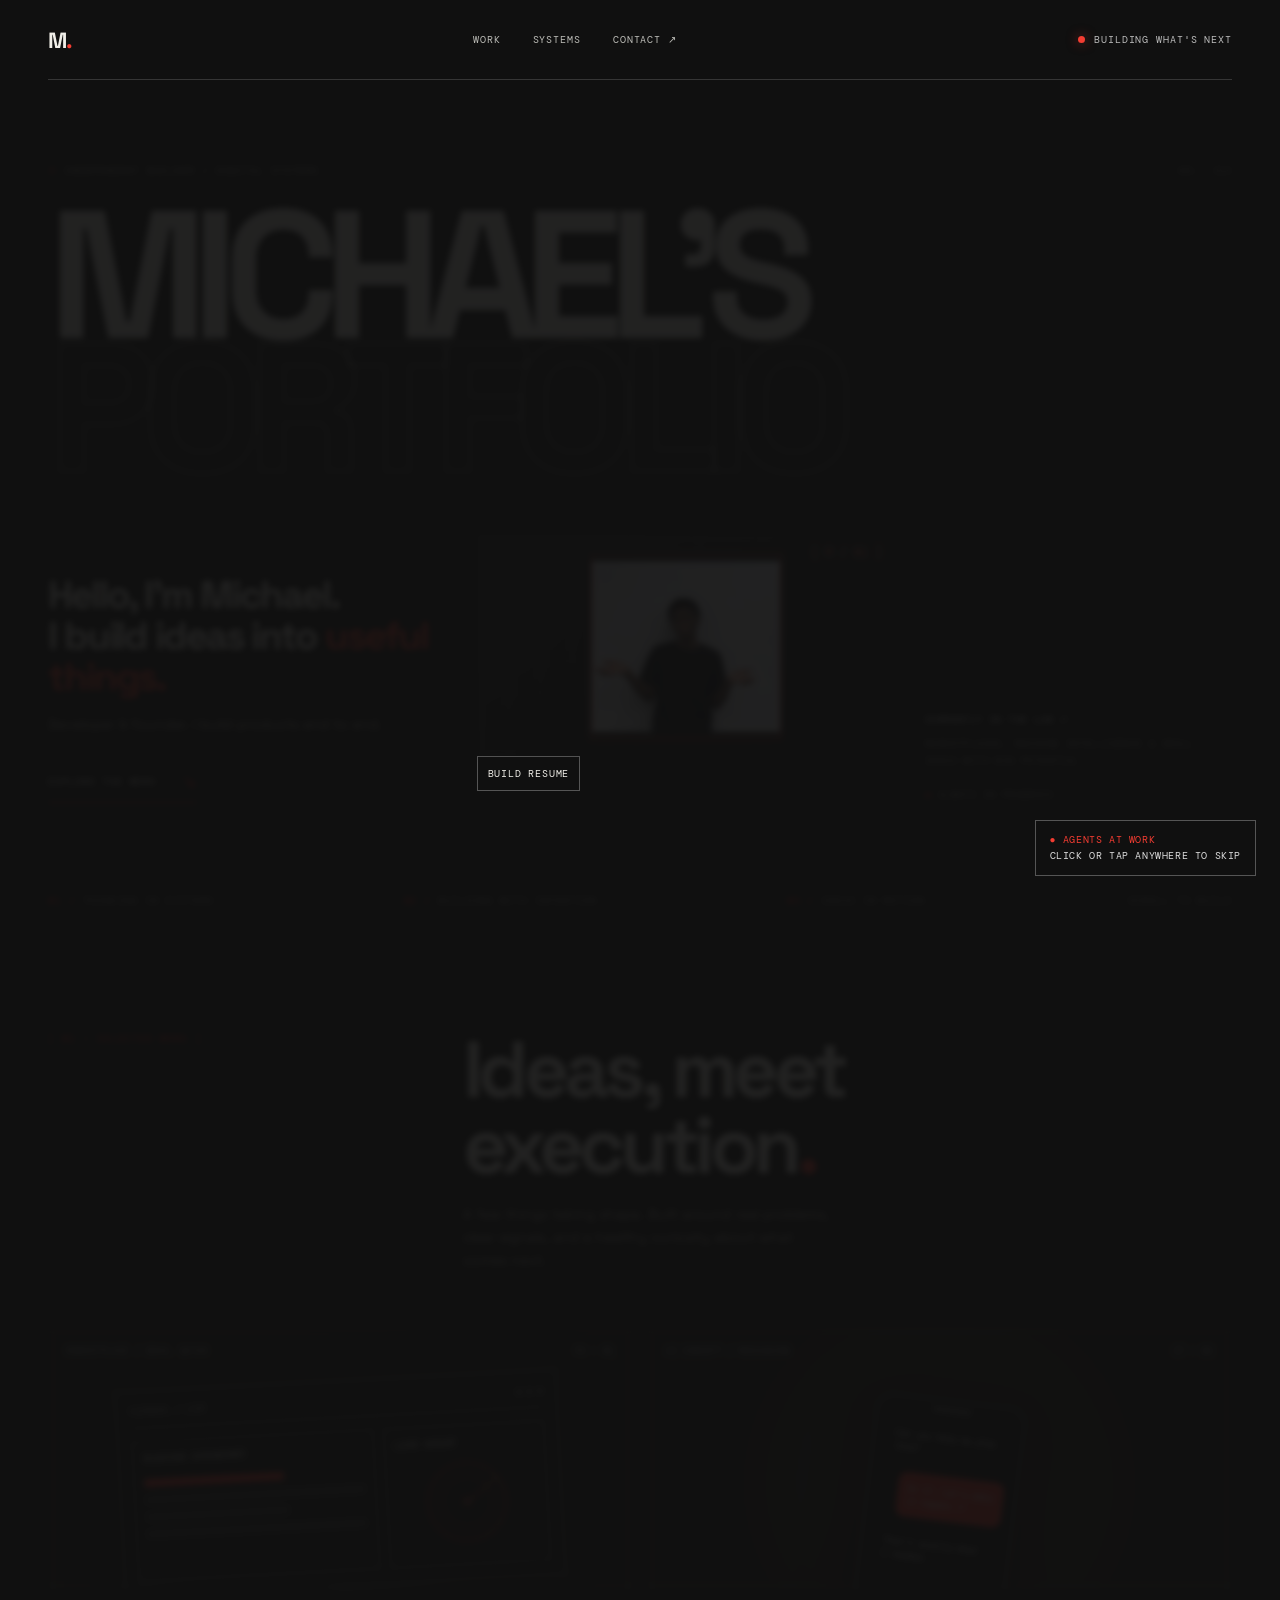
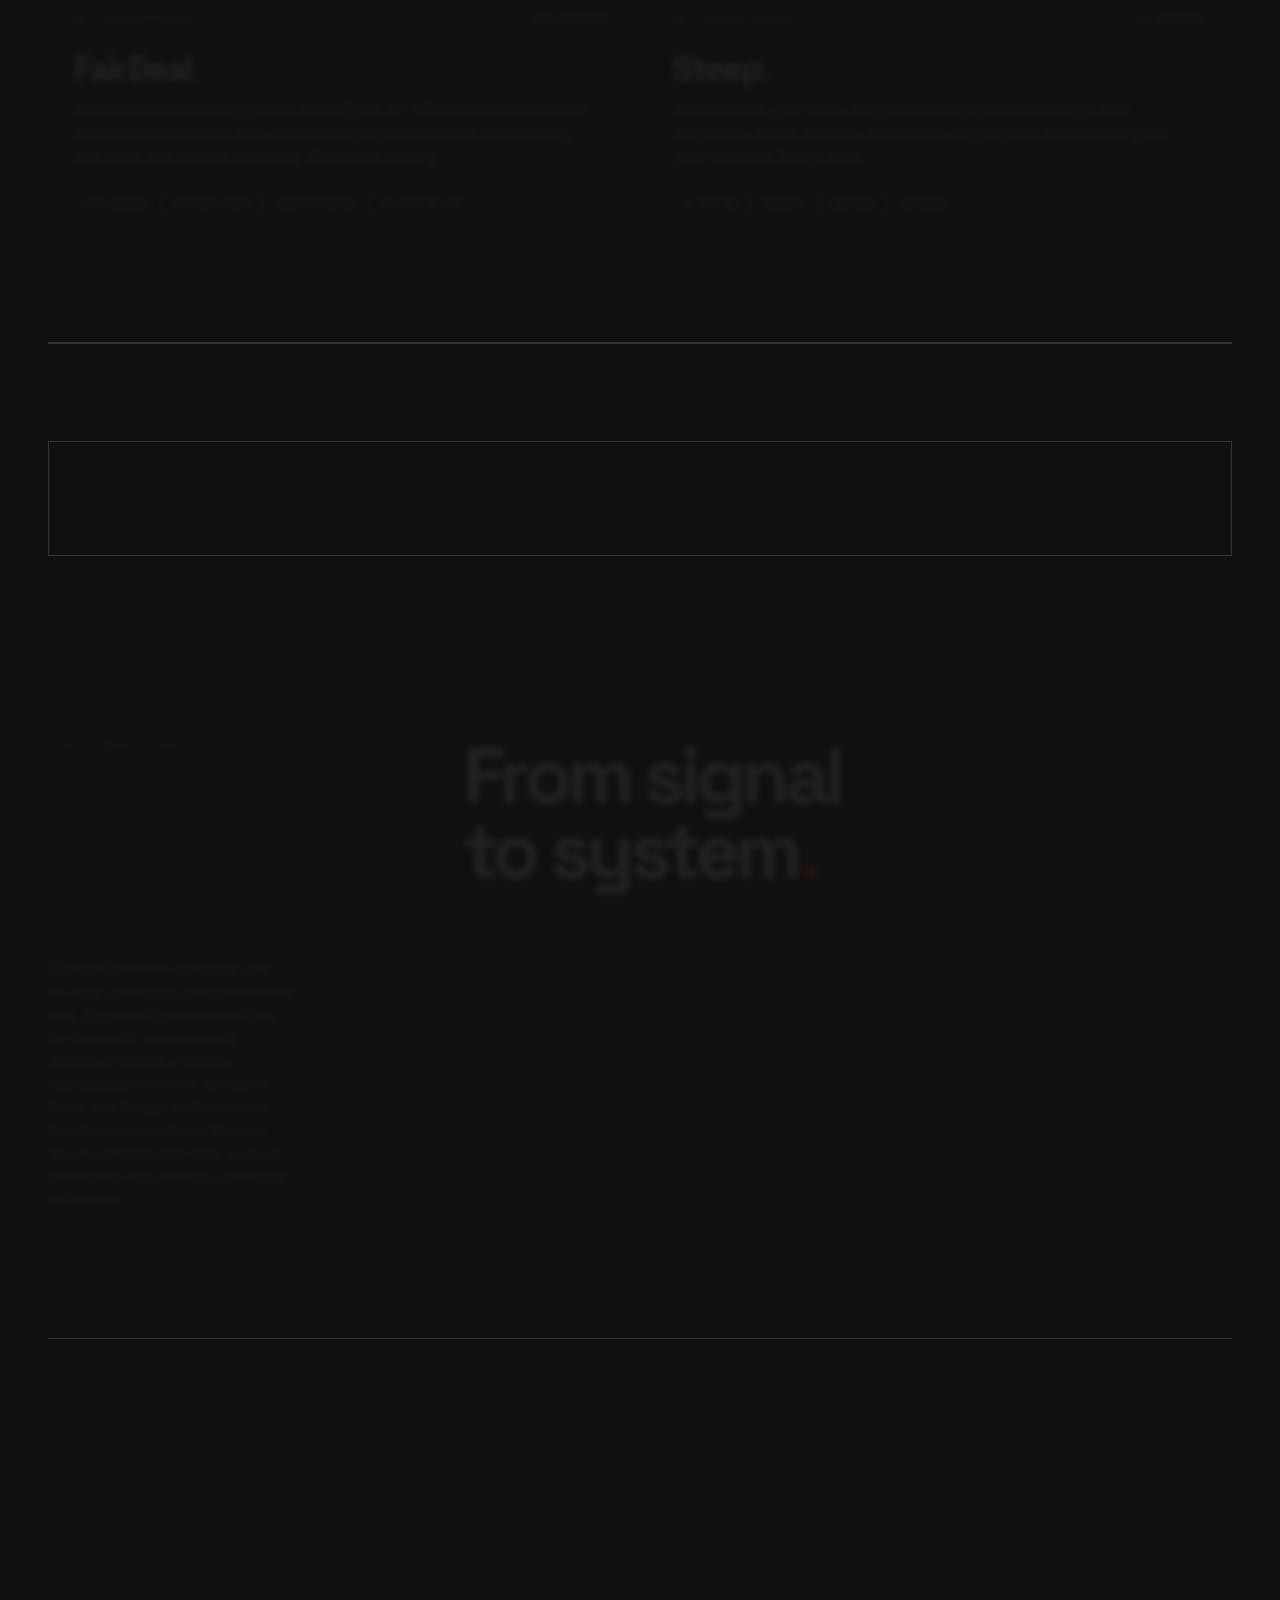
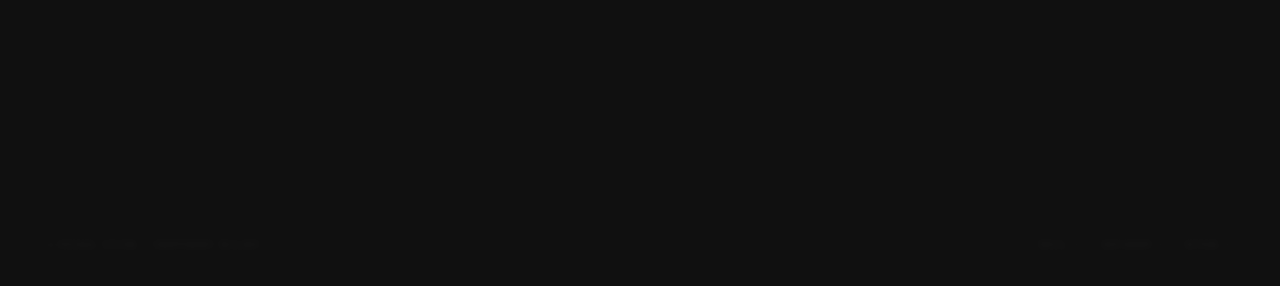
==== index.html @ 1d7c8901 "Load enhanced resume assets" ====
<!doctype html>
<html lang="en">
<head><script>(()=>{try{history.scrollRestoration='manual'}catch(e){}let interacted=false,queued=false;const n=performance.getEntriesByType('navigation')[0],reload=n&&n.type==='reload';function clearHash(){if(location.hash)try{history.replaceState(history.state,'',location.pathname+location.search)}catch(e){}}function resetTop(){if(interacted)return;const s=document.documentElement.style,old=s.scrollBehavior;s.scrollBehavior='auto';window.scrollTo(0,0);s.scrollBehavior=old}window.__portfolioResetTop=resetTop;if(reload)clearHash();resetTop();document.addEventListener('DOMContentLoaded',resetTop,{once:true});addEventListener('load',resetTop,{once:true});['pointerdown','touchstart','wheel','keydown'].forEach(t=>addEventListener(t,()=>{interacted=true},{passive:true}));addEventListener('pageshow',e=>{if(e.persisted||reload){interacted=false;clearHash()}resetTop();requestAnimationFrame(()=>{resetTop();requestAnimationFrame(resetTop)});setTimeout(resetTop,80);setTimeout(resetTop,250);setTimeout(resetTop,500)});addEventListener('scroll',()=>{if(!interacted&&document.body&&document.body.classList.contains('intro')&&!queued&&(scrollX||scrollY)){queued=true;requestAnimationFrame(()=>{queued=false;resetTop()})}},{passive:true})})()</script><style>html,body{overflow-x:hidden;overflow-x:clip}.build-layer{overflow:hidden}</style>
<meta charset="utf-8"><meta name="viewport" content="width=device-width,initial-scale=1"><meta name="theme-color" content="#101010">
<title>Michael — Independent Builder</title>
<meta name="description" content="Michael builds useful digital systems, from FairDeal to Steep.">
<link rel="preconnect" href="https://fonts.googleapis.com"><link rel="preconnect" href="https://fonts.gstatic.com" crossorigin><link href="https://fonts.googleapis.com/css2?family=DM+Mono:wght@400;500&family=Space+Grotesk:wght@400;500;600;700&family=Space+Mono:wght@700&display=swap" rel="stylesheet">
<style>
:root{--bg:#101010;--panel:#171717;--line:#353535;--muted:#999994;--text:#f0eee8;--red:#f33d32;--mono:'DM Mono',monospace;--sans:'Space Grotesk',Arial,sans-serif}*{box-sizing:border-box}html{scroll-behavior:smooth}body{margin:0;background:var(--bg);color:var(--text);font-family:var(--sans);overflow-x:hidden}body.intro{overflow:hidden}a{color:inherit;text-decoration:none}button{font:inherit}::selection{background:var(--red);color:white}.shell{width:min(1440px,calc(100% - 96px));margin:auto}.mono,.eyebrow,.tag,.num,.nav,.tiny{font-family:var(--mono);text-transform:uppercase;letter-spacing:.09em}.mono,.tiny{font-size:10px}.red{color:var(--red)}.dot{width:7px;height:7px;border-radius:50%;background:var(--red);display:inline-block;box-shadow:0 0 12px #f33d3280}.topbar{height:80px;display:flex;align-items:center;justify-content:space-between;border-bottom:1px solid var(--line);position:relative;z-index:2}.brand{font-weight:700;letter-spacing:-.05em;font-size:22px}.brand span{color:var(--red)}.nav{display:flex;gap:32px;font-size:10px;color:#bcbcb7}.nav a:hover,.socials a:hover{color:var(--red)}.availability{font-size:10px;color:#bbb;display:flex;align-items:center;gap:9px}.hero{position:relative;padding:72px 0 76px;min-height:650px}.hero-top{display:flex;align-items:center;justify-content:space-between;margin-bottom:32px}.eyebrow{font-size:10px;color:#b0b0aa}.index{font:10px var(--mono);color:#777}.headline{margin:0;line-height:.73;font-size:clamp(5rem,14.2vw,13.4rem);letter-spacing:-.092em;font-weight:700;text-transform:uppercase;white-space:nowrap}.outline{-webkit-text-stroke:1px #aaa9a4;color:transparent;display:block}.headline .filled{display:block;color:var(--text)}.hero-bottom{display:grid;grid-template-columns:1fr 1.05fr .77fr;gap:30px;margin-top:60px;align-items:end}.intro-copy h2{font-size:clamp(24px,3vw,40px);line-height:1.07;letter-spacing:-.055em;margin:0 0 16px}.intro-copy p,.project-copy p,.section-copy{color:#aaa9a3;line-height:1.65;font-size:14px;max-width:370px}.text-link{display:inline-flex;gap:25px;align-items:center;margin-top:20px;border-bottom:1px solid var(--red);padding-bottom:10px;font:10px var(--mono);letter-spacing:.08em;text-transform:uppercase}.text-link span{color:var(--red);font-size:17px}.visual{height:224px;border:1px solid var(--line);position:relative;background:linear-gradient(140deg,#202020,#151515);overflow:hidden;display:flex;align-items:center;justify-content:center}.visual:before{content:'';position:absolute;inset:0;background:repeating-linear-gradient(0deg,transparent 0,transparent 31px,#ffffff09 32px),repeating-linear-gradient(90deg,transparent 0,transparent 31px,#ffffff09 32px)}.portrait{position:relative;width:190px;height:185px;border:1px solid var(--red);background:#8b221d;overflow:hidden}.portrait:before{content:'';position:absolute;width:82px;height:82px;border-radius:50%;background:#24201e;top:26px;left:54px}.portrait:after{content:'';position:absolute;width:165px;height:120px;border-radius:90px 90px 0 0;background:#24201e;top:105px;left:12px}.visual .vlabel{position:absolute;bottom:11px;left:13px;z-index:1;color:#c4c2bc}.corner{position:absolute;right:12px;top:10px;color:#ef6259;font:11px var(--mono)}.hero-note{border-top:1px solid var(--line);padding-top:15px;color:#9b9b95;font:10px/1.7 var(--mono);text-transform:uppercase;letter-spacing:.04em}.hero-note strong{display:block;color:#eee;font-weight:400;margin-bottom:7px}.ticker{border-top:1px solid var(--line);border-bottom:1px solid var(--line);padding:14px 0;display:flex;justify-content:space-between;gap:16px;font:10px var(--mono);letter-spacing:.09em;color:#999;text-transform:uppercase;overflow:hidden;white-space:nowrap}.ticker b{color:var(--red);font-weight:400}.section{padding:110px 0;border-bottom:1px solid var(--line)}.section-head{display:grid;grid-template-columns:1fr 2fr;gap:30px;margin-bottom:55px}.section-label{font:10px var(--mono);letter-spacing:.1em;text-transform:uppercase;color:var(--red)}.section-head h2{font-size:clamp(44px,6.2vw,86px);letter-spacing:-.07em;line-height:.95;margin:0}.section-head .section-copy{margin:20px 0 0}.projects{display:grid;grid-template-columns:1fr 1fr;gap:14px}.project{border:1px solid var(--line);background:var(--panel);min-width:0;transition:border-color .25s}.project:hover{border-color:#8e423c}.project-visual{height:260px;position:relative;overflow:hidden;border-bottom:1px solid var(--line);background:#1c1b1a}.project-topline{position:absolute;top:17px;left:18px;right:18px;display:flex;justify-content:space-between;color:#aaa;font:9px var(--mono);text-transform:uppercase;letter-spacing:.07em}.fair-graphic{position:absolute;inset:52px 12% 0;border:1px solid #555;background:#181818;padding:14px;box-shadow:0 12px 50px #0008;transform:rotate(-3deg)}.windowbar{display:flex;justify-content:space-between;border-bottom:1px solid #444;padding-bottom:10px;color:#aaa;font:9px var(--mono)}.bars{display:grid;grid-template-columns:1.5fr 1fr;gap:10px;margin-top:13px;height:140px}.bars>div{border:1px solid #444;padding:10px}.fake-title{color:#e4e4dc;font:10px var(--mono);margin-bottom:14px}.bar{height:8px;background:#353535;margin:9px 0}.bar.redbar{background:#f33d32;width:63%}.bar.short{width:65%}.radar{width:78px;height:78px;border:1px solid #f33d32;border-radius:50%;margin:4px auto;position:relative;background:radial-gradient(circle,#f33d3260 0 4px,transparent 5px 24px,#f33d3244 25px 26px,transparent 27px)}.radar:after{content:'';position:absolute;height:1px;width:39px;top:38px;left:39px;background:var(--red);transform:rotate(-38deg);transform-origin:left}.steep-graphic{background:radial-gradient(circle at 50% 60%,#3e2723,#1c1b1a 60%)}.phone{position:absolute;width:150px;height:210px;bottom:-23px;left:50%;transform:translateX(-50%) rotate(7deg);border:1px solid #777;border-radius:18px;background:#151515;padding:21px 12px;box-shadow:0 8px 50px #000}.phone:before{content:'';display:block;position:absolute;top:7px;left:55px;width:39px;height:4px;border-radius:9px;background:#666}.bubble{font:9px/1.4 var(--mono);border:1px solid #424242;padding:9px;margin-bottom:9px;border-radius:9px;color:#ddd}.bubble.reply{background:var(--red);border-color:var(--red);margin-left:18px;color:#fff}.project-copy{padding:25px}.project-meta{display:flex;justify-content:space-between;gap:10px;font:9px var(--mono);text-transform:uppercase;letter-spacing:.08em;color:#999}.project-meta span:first-child{color:var(--red)}.project-copy h3{font-size:34px;letter-spacing:-.055em;margin:22px 0 8px}.project-copy p{margin:0;min-height:70px;max-width:520px}.chips{display:flex;gap:6px;flex-wrap:wrap;margin-top:22px}.tag{font-size:9px;letter-spacing:.04em;padding:7px 9px;border:1px solid #414141;color:#bcbcb5}.placeholders{grid-column:1/-1;display:grid;grid-template-columns:1fr 1fr;gap:14px}.placeholder{border:1px dashed #4a4a4a;padding:23px 25px;min-height:126px;display:flex;justify-content:space-between;align-items:flex-end;color:#777}.placeholder strong{display:block;color:#bab9b3;font-size:17px;letter-spacing:-.03em;margin-top:12px}.placeholder .plus{color:var(--red);font-size:26px}.systems-grid{display:grid;grid-template-columns:1fr 2fr;gap:30px}.systems-intro{color:#999;line-height:1.65;font-size:14px;max-width:250px}.matrix{border-top:1px solid var(--line)}.matrix-row{display:grid;grid-template-columns:50px 1fr 1fr;gap:15px;padding:22px 0;border-bottom:1px solid var(--line);align-items:center}.matrix-row .num{color:var(--red);font-size:10px}.matrix-row h3{font-size:20px;letter-spacing:-.04em;margin:0}.matrix-row p{font:10px/1.6 var(--mono);color:#999;margin:0;text-transform:uppercase}.contact{padding:110px 0 75px}.contact-top{display:flex;justify-content:space-between;align-items:center}.contact-title{font-size:clamp(4rem,11vw,10rem);letter-spacing:-.085em;line-height:.85;text-transform:uppercase;margin:65px 0 40px}.contact-title span{color:transparent;-webkit-text-stroke:1px #b5b4ae}.contact-bottom{display:flex;justify-content:space-between;align-items:end;gap:30px}.contact-bottom p{color:#aaa;max-width:290px;font-size:14px;line-height:1.6}.cta{background:var(--red);color:white;padding:19px 24px;display:inline-flex;justify-content:space-between;gap:55px;font:11px var(--mono);text-transform:uppercase;letter-spacing:.06em;transition:background .2s}.cta:hover{background:#d82d24}.footer{border-top:1px solid var(--line);padding:25px 0 35px;display:flex;justify-content:space-between;gap:20px;color:#888;font:9px var(--mono);text-transform:uppercase;letter-spacing:.06em}.socials{display:flex;gap:20px}.placeholder-note{font:10px/1.6 var(--mono);color:#888;margin-top:13px}.build-layer{position:fixed;inset:0;z-index:9999;pointer-events:none}.build-hud{position:absolute;right:24px;bottom:24px;border:1px solid #555;background:#111e;padding:11px 14px;font:10px/1.6 var(--mono);color:#ddd;text-transform:uppercase;letter-spacing:.06em;pointer-events:auto;cursor:pointer}.build-hud b{color:var(--red);font-weight:400}.agent{position:absolute;left:0;top:0;will-change:transform;opacity:0}.agent svg{display:block;filter:drop-shadow(0 1px 2px #000)}.agent-label{position:absolute;left:16px;top:16px;padding:4px 6px;color:#111;font:9px var(--mono);white-space:nowrap}.selection{position:absolute;border:1px solid #f5e65c;box-shadow:0 0 0 1px #0006;opacity:0;transition:opacity .24s}.selection:before,.selection:after{content:'';position:absolute;width:6px;height:6px;background:#f5e65c;top:-4px;left:-4px}.selection:after{top:auto;left:auto;right:-4px;bottom:-4px}body.intro [data-build]{transition:opacity .76s,transform .76s,filter .76s}body.intro [data-build]:not(.built){opacity:.08;filter:blur(3px);transform:translateY(12px)}
@media(max-width:800px){.shell{width:calc(100% - 40px)}.topbar{height:66px}.nav{gap:16px}.availability{display:none}.hero{min-height:0;padding:58px 0}.hero-top{margin-bottom:28px}.headline{font-size:clamp(3.3rem,13.5vw,7rem)}.hero-bottom{grid-template-columns:1fr 1fr;margin-top:45px;gap:20px}.intro-copy{grid-column:1/-1}.intro-copy p{max-width:450px}.visual{height:195px}.portrait{transform:scale(.85)}.hero-note{align-self:end}.section{padding:75px 0}.section-head,.systems-grid{grid-template-columns:1fr;gap:20px}.section-head{margin-bottom:38px}.section-head h2{font-size:clamp(43px,10vw,70px)}.projects{grid-template-columns:1fr}.placeholders{grid-column:auto}.contact{padding:75px 0 55px}.contact-title{margin:50px 0 35px}.contact-bottom{align-items:start;flex-direction:column}.footer{flex-wrap:wrap}.ticker span:nth-child(3){display:none}}@media(max-width:480px){.nav a:nth-child(2){display:none}.headline{font-size:13.2vw}.hero-bottom{grid-template-columns:1.2fr .8fr}.visual{height:175px}.portrait{transform:scale(.72)}.hero-note{font-size:9px}.placeholders{grid-template-columns:1fr}.project-visual{height:220px}.project-copy p{min-height:0}.matrix-row{grid-template-columns:35px 1fr}.matrix-row p{grid-column:2}.ticker span:nth-child(2){display:none}.contact-title{font-size:15vw}.footer{line-height:1.8}.build-hud{right:12px;bottom:12px}}
@media(prefers-reduced-motion:reduce){html{scroll-behavior:auto}*,*:before,*:after{transition-duration:.01ms!important;animation-duration:.01ms!important;animation-iteration-count:1!important}}
</style>
<style>.drag-crew{opacity:0;transition:opacity .16s ease-out}.drag-crew[data-active=true]{opacity:1}</style></head>
<body>
<div class="shell">
<header class="topbar" data-build><a href="#top" class="brand" aria-label="Michael, home">M<span>.</span></a><nav class="nav" aria-label="Main navigation"><a href="#work">Work</a><a href="#systems">Systems</a><a href="#contact">Contact ↗</a></nav><div class="availability mono"><span class="dot"></span> Building what's next</div></header>
<main id="top"><section class="hero" aria-labelledby="hero-title"><div class="hero-top" data-build><div class="eyebrow"><span class="red">✳</span> Independent builder / digital systems</div><div class="index">001 — 026</div></div><h1 class="headline" id="hero-title" data-build><span class="filled">Michael's</span><span class="outline">Portfolio</span></h1><div class="hero-bottom"><div class="intro-copy" data-build><h2>Hello, I'm Michael.<br>I build ideas into <span class="red">useful things.</span></h2><p>Developer &amp; founder. I build products end to end.</p><a class="text-link" href="#work">Explore the work <span>↘</span></a></div><style>.portrait{background:#151515}.portrait:before,.portrait:after{display:none}.portrait img{display:block;width:100%;height:100%;object-fit:contain}</style><div class="visual" data-build><div class="portrait"><img src="./photo-fb3908be.jpg" alt="Michael Divine in a black T-shirt with his hands raised" width="809" height="735"></div><span class="corner">[ M / 01 ]</span></div><div class="hero-note" data-build><strong>Currently in the lab ↗</strong>Marketplaces, machine intelligence &amp; small ideas with big potential.<br><br><span class="red">●</span> Always in progress</div></div></section>
<div class="ticker" data-build><span><b>01 /</b> Thinking in systems</span><span><b>02 /</b> Building with intention</span><span><b>03 /</b> Ideas in motion</span><span><b>↓</b> Scroll to build</span></div>
<section class="section" id="work"><div class="section-head" data-build><div class="section-label">[ 01 — Selected work ]</div><div><h2>Ideas, meet<br>execution<span class="red">.</span></h2><p class="section-copy">A few things taking shape. Built around real problems, clear signals, and a healthy curiosity about what comes next.</p></div></div><div class="projects"><article class="project" data-build><div class="project-visual"><div class="project-topline"><span>Marketplace / Doha, Qatar</span><span>FD — 01</span></div><div class="fair-graphic" aria-hidden="true"><div class="windowbar"><span>FAIRDEAL / LIVE</span><span>● ● ●</span></div><div class="bars"><div><div class="fake-title">BIDDING DASHBOARD</div><div class="bar redbar"></div><div class="bar"></div><div class="bar short"></div><div class="bar"></div></div><div><div class="fake-title">LEAD RADAR</div><div class="radar"></div></div></div></div></div><div class="project-copy"><div class="project-meta"><span>01 / Flagship project</span><span>Home services</span></div><h3>FairDeal<span class="red">.</span></h3><p>A home-services marketplace for Doha, Qatar: an “InDrive for home services” where customers name their price and nearby providers bid. Live bidding, lead radar, and counter-bids keep the market moving.</p><div class="chips"><span class="tag">Live bidding</span><span class="tag">Provider radar</span><span class="tag">Counter-bidding</span><span class="tag">8% platform fee</span></div></div></article><article class="project" data-build><div class="project-visual steep-graphic"><div class="project-topline"><span>AI concept / Messaging</span><span>ST — 02</span></div><div class="phone" aria-hidden="true"><div class="bubble">Can you help me plan this?</div><div class="bubble reply">On it. Let’s make it happen ↗</div><div class="bubble">That’s exactly what I needed.</div></div></div><div class="project-copy"><div class="project-meta"><span>02 / Flagship concept</span><span>AI assistant</span></div><h3>Steep<span class="red">.</span></h3><p>An AI friend in your texts. Steep is a texting assistant concept that researches, books, reminds, and creates—helping turn the little things on your mind into things done.</p><div class="chips"><span class="tag">AI texting</span><span class="tag">Research</span><span class="tag">Bookings</span><span class="tag">Reminders</span></div></div></article></div></section>
<style>.now-strip{padding:60px 0;border-top:1px solid var(--line)}.now-strip .section-label{margin-bottom:24px}.now-board{border:1px solid var(--line)}.now-row{display:grid;grid-template-columns:1fr 2.4fr 1.7fr;gap:20px;align-items:center;padding:19px 22px;font:11px var(--mono);color:#aaa9a3;line-height:1.6}.now-row+.now-row{border-top:1px solid var(--line)}.now-row strong{color:var(--text);font-weight:500;text-transform:uppercase;letter-spacing:.07em}.now-state{color:var(--text)}.now-state .dot{margin-right:8px}.services-grid,.process-grid{display:grid;grid-template-columns:repeat(4,minmax(0,1fr));gap:14px}.service-card,.process-step{border:1px solid var(--line);padding:25px;background:var(--panel)}.service-card h3,.process-step h3{font-size:21px;line-height:1.15;letter-spacing:-.04em;margin:25px 0 13px}.service-card p,.process-step p{font-size:14px;line-height:1.65;color:#aaa9a3;margin:0}.service-card .num,.process-step .num{font-size:11px;color:var(--red)}.process-grid{gap:0}.process-step{background:transparent;border-right:0}.process-step:last-child{border-right:1px solid var(--line)}@media(max-width:800px){.now-strip{padding:50px 0}.now-row{grid-template-columns:1fr;gap:6px}.services-grid,.process-grid{grid-template-columns:repeat(2,minmax(0,1fr))}.process-step{border-right:1px solid var(--line)}.process-grid{gap:10px}}@media(max-width:480px){.services-grid,.process-grid{grid-template-columns:1fr}.service-card,.process-step{padding:22px}}</style><section class="now-strip" id="currently" aria-labelledby="currently-title"><div class="section-label assembly-unit" id="currently-title">[ CURRENTLY — SYSTEM STATUS ]</div><div class="now-board"><div class="now-row assembly-unit"><strong>FairDeal</strong><span>Home-services bidding marketplace</span><span class="now-state"><i class="dot"></i>Building / launching in Doha, Qatar</span></div><div class="now-row assembly-unit"><strong>Steep</strong><span>AI assistant that lives in your texts</span><span class="now-state"><i class="dot"></i>In concept</span></div></div></section><section class="section" id="systems"><div class="section-head" data-build><div class="section-label">[ 02 — About &amp; skills ]</div><div><h2>From signal<br>to system<span class="red">.</span></h2></div></div><div class="systems-grid"><p class="systems-intro" data-build>Michael Divine is a developer and founder who builds products end to end. Based in Nigeria and building for the world, he's currently shipping FairDeal, a bidding marketplace for home services in Doha, and Steep, an AI assistant that lives in your texts. He cares about software that feels as good as it works: fast, honest, and made with intent.</p><div class="matrix" data-build><div class="matrix-row"><span class="num">01 /</span><h3>Languages</h3><p>JavaScript / TypeScript / HTML &amp; CSS</p></div><div class="matrix-row"><span class="num">02 /</span><h3>Backend</h3><p>Node.js / REST APIs / email &amp; messaging integrations</p></div><div class="matrix-row"><span class="num">03 /</span><h3>Systems</h3><p>Marketplace &amp; bidding engines / real-time dashboards / chat &amp; messaging</p></div><div class="matrix-row"><span class="num">04 /</span><h3>Craft</h3><p>UI/UX design / responsive layouts / animation &amp; interaction design / performance</p></div></div></div></section>
<section class="section" id="services"><div class="section-head assembly-unit"><div class="section-label">[ WHAT I DO — SERVICES ]</div><div><h2>Ideas into<br>impact<span class="red">.</span></h2><p class="section-copy">Useful products, built with intent.</p></div></div><div class="services-grid"><article class="service-card assembly-unit"><span class="num">01 / PRODUCT</span><h3>MVP &amp; product building</h3><p>From a blank page to a shipped product, end to end.</p></article><article class="service-card assembly-unit"><span class="num">02 / SYSTEMS</span><h3>Marketplace &amp; bidding systems</h3><p>Bidding engines, live dashboards and real-time chat that keep a marketplace moving.</p></article><article class="service-card assembly-unit"><span class="num">03 / WEB</span><h3>Web experiences &amp; landing pages</h3><p>Fast, responsive pages designed to feel as good as they work.</p></article><article class="service-card assembly-unit"><span class="num">04 / INTEGRATION</span><h3>Integrations &amp; APIs</h3><p>Connecting products to email, messaging and REST APIs.</p></article></div></section><section class="section" id="process"><div class="section-head assembly-unit"><div class="section-label">[ HOW I WORK — PROCESS ]</div><div><h2>From signal<br>to shipped<span class="red">.</span></h2></div></div><div class="process-grid"><article class="process-step assembly-unit"><span class="num">01 / UNDERSTAND</span><h3>Understand</h3><p>Listen first. Find what the product actually needs to do.</p></article><article class="process-step assembly-unit"><span class="num">02 / DESIGN</span><h3>Design</h3><p>Shape the experience before writing the code.</p></article><article class="process-step assembly-unit"><span class="num">03 / BUILD</span><h3>Build</h3><p>Make working software in focused, tight loops.</p></article><article class="process-step assembly-unit"><span class="num">04 / REFINE</span><h3>Refine</h3><p>Measure, polish, and keep making it better.</p></article></div></section><section class="contact" id="contact" data-build><div class="contact-top"><div class="section-label">[ 03 — Get in touch ]</div><span class="tiny">Have an idea? ↗</span></div><h2 class="contact-title">Let's build<br><span>something.</span></h2><div class="contact-bottom"><div><p>Have an idea worth shipping? My inbox is open.</p><a class="cta" href="mailto:Michael.ose@icloud.com">Email <span>↗&#xFE0E;</span></a><div class="socials" style="margin-top:20px"><a href="https://www.instagram.com/mecx.dgaf">Instagram ↗&#xFE0E;</a><a href="https://github.com/quantumriftdevs/">GitHub ↗&#xFE0E;</a></div></div><div class="tiny" style="color:#888">End of file / beginning of something</div></div></section></main><footer class="footer" data-build><span>© Michael Divine / Independent builder</span><div class="socials"><a href="mailto:Michael.ose@icloud.com">Email ↗&#xFE0E;</a><a href="https://www.instagram.com/mecx.dgaf">Instagram ↗&#xFE0E;</a><a href="https://github.com/quantumriftdevs/">GitHub ↗&#xFE0E;</a></div></footer></div>
<script>
if(!matchMedia('(prefers-reduced-motion: reduce)').matches)document.body.classList.add('intro');addEventListener('pageshow',()=>{window.__portfolioResetTop();(()=>{const items=[...document.querySelectorAll('[data-build]')];const reduce=matchMedia('(prefers-reduced-motion: reduce)').matches;if(reduce){document.documentElement.dataset.buildStatus='complete';return}const touch=matchMedia('(pointer: coarse)').matches;const duration=touch?4400:9200;document.body.classList.add('intro');document.documentElement.dataset.buildStatus='running';const layer=document.createElement('div');layer.className='build-layer';layer.setAttribute('aria-hidden','true');layer.innerHTML='<div class="selection"></div><div class="build-hud" role="button"><b>● AGENTS AT WORK</b><br>Click or tap anywhere to skip</div>';document.body.append(layer);const selection=layer.querySelector('.selection');const colors=['#f33d32','#e8dc5b','#8fd4ba','#a8a3ff'];let agents=colors.map((color,i)=>{const el=document.createElement('div');el.className='agent';el.innerHTML='<svg width="18" height="22" viewBox="0 0 18 22" aria-hidden="true"><path d="M1 1v16l4-4 3.5 7 3-1.5-3.5-7H15z" fill="'+color+'" stroke="#101010" stroke-width="1.2"/></svg><span class="agent-label" style="background:'+color+'">agent-0'+(i+1)+'</span>';layer.append(el);return el});let timers=[];let finished=false;function later(fn,ms){timers.push(setTimeout(fn,ms))}function finish(){if(finished)return;finished=true;timers.forEach(clearTimeout);items.forEach(el=>el.classList.add('built'));document.body.classList.remove('intro');layer.remove();document.documentElement.dataset.buildStatus='complete';window.removeEventListener('pointerdown',skip);window.removeEventListener('keydown',onKey)}function skip(e){if(e.type==='pointerdown')finish()}function onKey(e){if(e.key==='Escape'||e.key==='Enter'||e.key===' '){finish()}}window.addEventListener('pointerdown',skip,{once:true});window.addEventListener('keydown',onKey);const visible=items.filter(el=>el.getBoundingClientRect().top<innerHeight-20);const anchors=visible.slice(0,6);agents.forEach((el,i)=>{const startX=i%2?innerWidth+100:-110,startY=(i+1)*innerHeight/5;el.animate([{transform:`translate(${startX}px,${startY}px)`,opacity:0},{transform:`translate(${innerWidth*(.2+i*.17)}px,${innerHeight*(.25+i*.11)}px)`,opacity:1,offset:.24},{transform:`translate(${innerWidth*(.68-i*.11)}px,${innerHeight*(.55-i*.06)}px)`,opacity:1,offset:.65},{transform:`translate(${i%2?-100:innerWidth+100}px,${innerHeight*.8}px)`,opacity:0}],{duration,easing:'ease-in-out',fill:'forwards'})});anchors.forEach((el,i)=>later(()=>{const r=el.getBoundingClientRect();selection.style.cssText=`left:${Math.max(0,r.left-3)}px;top:${Math.max(0,r.top-3)}px;width:${Math.min(innerWidth,r.width+6)}px;height:${r.height+6}px;opacity:1;border-color:${colors[i%colors.length]}`;el.classList.add('built');later(()=>selection.style.opacity=0,380)},Math.round((i+1)*duration/(anchors.length+2))));later(()=>items.forEach(el=>el.classList.add('built')),duration-800);later(finish,duration);})();},{once:true});
</script></body></html>
<style>.drag-crew{position:fixed;inset:0;z-index:9998;overflow:hidden;pointer-events:none}.drag-crew *{pointer-events:none}.drag-cursor{position:absolute;top:0;left:0;will-change:transform;transition:none}.drag-cursor svg{display:block;filter:drop-shadow(0 1px 2px #000)}.drag-cursor span{position:absolute;left:15px;top:15px;padding:3px 5px;color:#111;font:9px var(--mono);white-space:nowrap}.drag-release{position:absolute;left:0;top:0;border:1px solid #e8dc5b;box-shadow:0 0 0 1px #0006;opacity:0;pointer-events:none;will-change:transform,opacity}.drag-release:before,.drag-release:after{content:'';position:absolute;width:6px;height:6px;background:#e8dc5b;top:-3px;left:-3px}.drag-release:after{top:auto;left:auto;right:-3px;bottom:-3px}.drag-ready .drag-pending{opacity:0}.drag-ready .drag-moving{opacity:1;pointer-events:none;will-change:transform;box-shadow:0 18px 32px #000a;transition:none!important;position:relative;z-index:3}@media(pointer:coarse){.drag-cursor{transition-duration:.08s}.drag-cursor span{font-size:8px}}</style><script>(function(){if(matchMedia('(prefers-reduced-motion: reduce)').matches)return;const root=document.documentElement,touch=matchMedia('(pointer: coarse)').matches,groups=[...document.querySelectorAll('.ticker,#work .section-head,#work .project,#work .placeholder,.assembly-unit,#systems .section-head,#systems .systems-intro,#systems .matrix-row,#contact .contact-top,#contact .contact-title,#contact .contact-bottom,footer')],colors=['#f33d32','#e8dc5b','#8fd4ba','#a8a3ff'];let layer,markLayer,observer,queue=[],moving=[],marks=[],running=false,lastScroll=-Infinity,next=0,seq=0,failed=false,scrollDir=0,previousY=scrollY,scrollFrame=false;function rescue(){failed=true;root.classList.remove('drag-ready');groups.forEach(e=>{e.classList.remove('drag-pending','drag-moving');e.style.transform='';e.dataset.dragState='built'});if(observer)observer.disconnect();if(layer)layer.remove();if(markLayer)markLayer.remove()}window.addEventListener('error',rescue,{once:true});try{if(!('IntersectionObserver'in window))return;layer=document.createElement('div');layer.className='drag-crew';layer.setAttribute('aria-hidden','true');const cursors=colors.map((c,i)=>{const e=document.createElement('div');e.className='drag-cursor';e.innerHTML='<svg width="18" height="22" viewBox="0 0 18 22"><path d="M1 1v16l4-4 3.5 7 3-1.5-3.5-7H15z" fill="'+c+'" stroke="#101010" stroke-width="1.2"/></svg><span style="background:'+c+'">agent-0'+(i+1)+'</span>';e.style.transform='translate3d('+(i%2?innerWidth+110:-110)+'px,'+(innerHeight*(.2+i*.16))+'px,0)';layer.append(e);return e});markLayer=document.createElement('div');markLayer.style.cssText='position:fixed;inset:0;z-index:9998;overflow:hidden;pointer-events:none';markLayer.setAttribute('aria-hidden','true');document.body.append(markLayer,layer);groups.forEach(e=>{e.dataset.dragGroup='';if(e.getBoundingClientRect().top>=innerHeight){e.dataset.dragState='pending';e.classList.add('drag-pending')}else e.dataset.dragState='built'});function schedule(){if(!running&&!failed){running=true;requestAnimationFrame(frame)}}function frame(now){try{running=false;if(failed)return;const active=scrollDir>0&&now-lastScroll<100;scrollFrame=false;let fresh=[];if(queue.length&&now>=next){const el=queue.shift();if(el.dataset.dragState==='queued'){const r=el.getBoundingClientRect(),i=seq++%4,side=i%2?1:-1;const ghost=el.cloneNode(true);ghost.removeAttribute('id');ghost.querySelectorAll('[id]').forEach(n=>n.removeAttribute('id'));ghost.classList.remove('drag-pending');ghost.classList.add('drag-moving');Object.assign(ghost.style,{position:'absolute',left:'0',top:'0',margin:'0',width:r.width+'px',height:r.height+'px'});markLayer.append(ghost);fresh.push({el,ghost,i,side,x:r.left,y:r.top+scrollY,w:r.width,h:r.height,dx:side<0?-r.right-30:innerWidth-r.left+30,start:now,duration:touch?1000:1200});next=now+(touch?360:400)}}for(const m of fresh){m.el.dataset.dragState='dragging';moving.push(m)}const occupied={};for(let k=moving.length-1;k>=0;k--){const m=moving[k],p=Math.min(1,(now-m.start)/m.duration),ease=1-Math.pow(1-p,3),x=m.dx*(1-ease),rot=m.side*3*(1-p);const lift=p<.76?-6*ease:-6*(1-(p-.76)/.24)+2*Math.sin((p-.76)/.24*Math.PI);m.ghost.style.transform='translate3d('+(m.x+x)+'px,'+(m.y-scrollY+lift)+'px,0) rotate('+rot+'deg)';occupied[m.i]=[Math.max(2,Math.min(innerWidth-70,m.x+x+10)),Math.max(3,Math.min(innerHeight-28,m.y-scrollY+lift+10))];if(p>=1){m.ghost.remove();m.el.classList.remove('drag-pending');m.el.dataset.dragState='built';moving.splice(k,1)}}for(let k=marks.length-1;k>=0;k--){const m=marks[k];if(now>=m.until){m.el.remove();marks.splice(k,1)}else{m.el.style.opacity=String(Math.sin(Math.PI*(now-m.started)/(m.until-m.started)));m.el.style.transform='translate3d('+m.x+'px,'+(m.y-scrollY)+'px,0)'}}cursors.forEach((c,i)=>{const point=occupied[i];let x,y;if(point){x=point[0];y=point[1]}else if(active&&queue.length){x=i%2?innerWidth-90:12;y=innerHeight*(.22+i*.14)}else{x=i%2?innerWidth+110:-110;y=innerHeight*(.22+i*.14)}if(!point&&Number.isFinite(c.px)){const a=1-Math.exp(-Math.min(64,now-(c.pt||now))/130);x=c.px+(x-c.px)*a;y=c.py+(y-c.py)*a}c.px=x;c.py=y;c.pt=now;c.style.transform='translate3d('+x+'px,'+y+'px,0)'});layer.dataset.active=active&&(moving.length||queue.length||fresh.length)?'true':'false';if(queue.length||moving.length||marks.length||active)schedule()}catch(e){rescue()}}function start(){observer=new IntersectionObserver(entries=>{for(const entry of entries){const e=entry.target;if(entry.isIntersecting&&e.dataset.dragState==='pending'){if(scrollDir<0){e.classList.remove('drag-pending');e.dataset.dragState='built';observer.unobserve(e);continue}e.dataset.dragState='queued';queue.push(e);observer.unobserve(e);setTimeout(()=>{if(e.dataset.dragState==='queued'||e.dataset.dragState==='dragging'){e.classList.remove('drag-pending','drag-moving');e.style.transform='';e.dataset.dragState='built';queue=queue.filter(x=>x!==e);moving=moving.filter(x=>{if(x.el===e){x.ghost.remove();return false}return true})}},2500+groups.length*(touch?360:400))}}if(queue.length)schedule()});groups.filter(e=>e.dataset.dragState==='pending').forEach(e=>observer.observe(e));window.addEventListener('scroll',()=>{const y=scrollY;scrollDir=Math.sign(y-previousY);previousY=y;scrollFrame=scrollDir>0;lastScroll=performance.now();if(scrollDir<0){layer.dataset.active='false';for(const e of queue){e.classList.remove('drag-pending','drag-moving');e.style.transform='';e.dataset.dragState='built'}queue=[]}schedule()},{passive:true})}root.classList.add('drag-ready');if(document.body.classList.contains('intro')){const watcher=new MutationObserver(()=>{if(!document.body.classList.contains('intro')){watcher.disconnect();start()}});watcher.observe(document.body,{attributes:true,attributeFilter:['class']})}else start()}catch(e){rescue()}})();</script>

<style>.drag-release{border-color:var(--red)!important}.drag-release:before,.drag-release:after{background:var(--red)}</style>
<style>.drag-release{border-color:#e9e8df!important;box-shadow:0 0 0 1px #0006,0 0 8px #e9e8df55}.drag-release:before,.drag-release:after{background:#e9e8df}</style>
<style>
.resume-launch{cursor:pointer;font:10px var(--mono);text-transform:uppercase;letter-spacing:.08em}.ticker .resume-launch{background:transparent;color:var(--text);border:1px solid #555;padding:8px 10px;white-space:nowrap}.ticker .resume-launch:hover,.ticker .resume-launch:focus-visible{border-color:var(--red);color:var(--red)}.resume-contact{display:flex;margin-top:12px;cursor:pointer;text-transform:uppercase}.resume-open{overflow:hidden}.resume-overlay{position:fixed;inset:0;z-index:20000;overflow:hidden;display:flex;align-items:center;justify-content:center;padding:38px 14px;background:#101010b8;backdrop-filter:blur(5px);-webkit-backdrop-filter:blur(5px);color:#f0eee8}.resume-overlay[hidden]{display:none}.resume-close{position:absolute;right:20px;top:14px;background:none;color:#f0eee8;border:1px solid #777;padding:8px 12px;cursor:pointer;font:10px var(--mono);letter-spacing:.08em;text-transform:uppercase;z-index:3}.resume-hint{position:absolute;bottom:12px;left:0;right:0;text-align:center;color:#aaa;font:10px var(--mono);letter-spacing:.06em;text-transform:uppercase;pointer-events:none}.resume-paper{--rw:min(440px,calc(100vw - 38px),calc((100dvh - 96px)*.707));width:var(--rw);aspect-ratio:210 / 297;position:relative;background:#151515;box-shadow:0 20px 70px #000a;isolation:isolate}.resume-border{position:absolute;inset:0;width:100%;height:100%;overflow:visible;pointer-events:none}.resume-border path{fill:none;stroke:#e9e8df;stroke-width:.5;stroke-dasharray:100;stroke-dashoffset:100}.resume-running .resume-border path{animation:resume-draw 1.6s linear forwards}@keyframes resume-draw{to{stroke-dashoffset:0}}.resume-sheet{position:absolute;inset:0;padding:8% 8%;font-family:var(--sans);overflow:hidden}.resume-sheet h2,.resume-sheet p{margin:0}.resume-sheet h2{font-size:clamp(19px,5vw,30px);line-height:1;letter-spacing:-.05em;white-space:nowrap;max-width:72%}.resume-sub{font-size:clamp(11px,2.8vw,15px);color:#bab9b3;margin-top:2.5%!important}.resume-rule{height:1px;background:#666;margin:7% 0 6%}.resume-section{margin-top:6%}.resume-label{font:clamp(8px,1.8vw,10px) var(--mono);letter-spacing:.08em;text-transform:uppercase;color:#f33d32;margin-bottom:3%}.resume-copy{font-size:clamp(9px,2.15vw,12px);line-height:1.4;color:#d4d2cc}.resume-copy strong{color:#f0eee8}.resume-row{position:relative;opacity:0}.resume-running .resume-row{animation:resume-place .55s ease forwards;animation-delay:var(--delay)}.resume-running .resume-row:before{content:'';position:absolute;inset:-4px;border:1px solid #e9e8df;box-shadow:0 0 8px #e9e8df55;opacity:0;pointer-events:none;animation:resume-mark .85s ease forwards;animation-delay:var(--delay)}.resume-running .resume-name{animation:resume-type 1.15s steps(15,end) forwards;animation-delay:1.65s}.resume-running .resume-sub{animation:resume-drop .65s ease forwards;animation-delay:3.05s}.resume-running .resume-name:before{animation-delay:1.65s}.resume-running .resume-sub:before{animation-delay:3.05s}@keyframes resume-place{from{opacity:0;transform:translateY(7px)}to{opacity:1;transform:translateY(0)}}@keyframes resume-type{from{opacity:1;clip-path:inset(0 100% 0 0)}to{opacity:1;clip-path:inset(0 0 0 0)}}@keyframes resume-drop{from{opacity:0;transform:translate(-40px,-9px) rotate(-3deg)}to{opacity:1;transform:translate(0,0) rotate(0)}}@keyframes resume-mark{0%,100%{opacity:0}20%,65%{opacity:1}}.resume-photo{position:absolute;right:8%;top:7%;width:16%;aspect-ratio:1;perspective:600px}.resume-flipper{position:absolute;inset:0;transform-style:preserve-3d}.resume-running .resume-flipper{animation:resume-flip .65s ease-in-out 8.65s forwards}@keyframes resume-flip{to{transform:rotateY(180deg)}}.resume-face{position:absolute;inset:0;backface-visibility:hidden;-webkit-backface-visibility:hidden;border:1px solid #f33d32}.resume-front{background:#f33d32}.resume-back{transform:rotateY(180deg);background:#1b1b1b}.resume-back img{width:100%;height:100%;object-fit:contain;display:block}.resume-agent{position:absolute;left:0;top:0;z-index:2;color:var(--agent);opacity:0;pointer-events:none;filter:drop-shadow(0 2px 3px #000)}.resume-agent svg{display:block}.resume-agent span{position:absolute;top:16px;left:14px;background:var(--agent);color:#111;padding:3px 4px;font:8px var(--mono);white-space:nowrap}.resume-running .resume-agent{animation:resume-agent 9.7s ease-in-out forwards;animation-delay:var(--offset)}@keyframes resume-agent{0%,10%{opacity:0;transform:translate3d(-60px,15px,0)}15%{opacity:1;transform:translate3d(calc(var(--rw)*.16),calc(var(--rw)*.12),0)}36%{opacity:1;transform:translate3d(calc(var(--rw)*.24),calc(var(--rw)*.4),0)}58%{opacity:1;transform:translate3d(calc(var(--rw)*.14),calc(var(--rw)*.75),0)}82%{opacity:1;transform:translate3d(calc(var(--rw)*.7),calc(var(--rw)*.13),0)}88%{opacity:1;transform:translate3d(calc(var(--rw)*.76),calc(var(--rw)*.10),0)}100%{opacity:0;transform:translate3d(calc(var(--rw) + 80px),calc(var(--rw)*.3),0)}}.resume-done .resume-border path{stroke-dashoffset:0;animation:none}.resume-done .resume-row{opacity:1;transform:none;clip-path:none;animation:none}.resume-done .resume-row:before,.resume-done .resume-agent{display:none}.resume-done .resume-flipper{transform:rotateY(180deg);animation:none}.resume-done .resume-hint{display:none}@media(max-width:480px){.ticker .resume-launch{font-size:9px;padding:7px}.resume-close{top:8px;right:12px}.resume-sheet{padding:8%}.resume-copy{font-size:clamp(9px,2.4vw,12px)}}
</style>
<script>
(function(){'use strict';const ticker=document.querySelector('.ticker'),mail=document.querySelector('.contact .cta');if(!ticker||!mail)return;const first=document.createElement('button');first.type='button';first.className='resume-launch';first.textContent='Build resume';const visual=document.querySelector('.hero .visual'),photoColumn=document.createElement('div');photoColumn.className='hero-photo-column';visual.before(photoColumn);photoColumn.append(visual,first);first.style.cssText='background:transparent;color:var(--text);border:1px solid #555;padding:10px;white-space:nowrap;margin-top:10px';const second=document.createElement('button');second.type='button';second.className='resume-launch';second.textContent='Build resume';second.style.cssText=first.style.cssText+';display:block;width:max-content;margin-top:12px';mail.insertAdjacentElement('afterend',second);const layer=document.createElement('div');layer.className='resume-overlay';layer.hidden=true;layer.setAttribute('role','dialog');layer.setAttribute('aria-modal','true');layer.setAttribute('aria-label','Michael Divine resume');layer.innerHTML='<button type="button" class="resume-close" aria-label="Close resume">Close ×</button><div class="resume-paper"><svg class="resume-border" viewBox="0 0 210 297" preserveAspectRatio="none" aria-hidden="true"><path pathLength="100" d="M 0.5 0.5 H 209.5 V 296.5 H 0.5 Z"/></svg><div class="resume-sheet"><div class="resume-photo"><div class="resume-flipper"><div class="resume-face resume-front"></div><div class="resume-face resume-back"><img src="./photo-fb3908be.jpg" alt="Michael, smiling with his hands raised"></div></div></div><h2 class="resume-row resume-name">Michael Divine</h2><p class="resume-row resume-sub">Software Engineer</p><div class="resume-row resume-rule" style="--delay:3.6s"></div><section class="resume-section resume-row" style="--delay:4.1s"><div class="resume-label">About</div><p class="resume-copy">Developer &amp; founder building products end to end. Based in Nigeria, building for the world.</p></section><section class="resume-section resume-row" style="--delay:5.15s"><div class="resume-label">Skills</div><p class="resume-copy">TypeScript, JavaScript, HTML &amp; CSS, Node.js, REST APIs</p></section><section class="resume-section resume-row" style="--delay:6.2s"><div class="resume-label">Selected projects</div><p class="resume-copy"><strong>FairDeal</strong> — Home-services bidding marketplace launching in Doha.</p><p class="resume-copy" style="margin-top:3%"><strong>Steep</strong> — An AI assistant that lives in your texts.</p></section><section class="resume-section resume-row" style="--delay:7.4s"><div class="resume-label">Contact</div><p class="resume-copy">Michael.ose@icloud.com</p></section></div><div class="resume-agent" style="--agent:#f33d32;--offset:0s" aria-hidden="true"><svg width="18" height="22" viewBox="0 0 18 22"><path d="M1 1v16l4-4 3 7 3-1-3-7h6z" fill="currentColor" stroke="#111"/></svg><span>agent-01</span></div><div class="resume-agent" style="--agent:#e8dc5b;--offset:.14s" aria-hidden="true"><svg width="18" height="22" viewBox="0 0 18 22"><path d="M1 1v16l4-4 3 7 3-1-3-7h6z" fill="currentColor" stroke="#111"/></svg><span>agent-02</span></div><div class="resume-agent" style="--agent:#8fd4ba;--offset:.26s" aria-hidden="true"><svg width="18" height="22" viewBox="0 0 18 22"><path d="M1 1v16l4-4 3 7 3-1-3-7h6z" fill="currentColor" stroke="#111"/></svg><span>agent-03</span></div><div class="resume-agent" style="--agent:#a8a3ff;--offset:.38s" aria-hidden="true"><svg width="18" height="22" viewBox="0 0 18 22"><path d="M1 1v16l4-4 3 7 3-1-3-7h6z" fill="currentColor" stroke="#111"/></svg><span>agent-04</span></div></div><div class="resume-hint">Click or tap to finish · Esc to close</div>';document.body.append(layer);const close=layer.querySelector('.resume-close');let timer,origin,finished=false;function finish(){if(layer.hidden||finished)return;finished=true;clearTimeout(timer);layer.classList.remove('resume-running');layer.classList.add('resume-done')}function open(e){origin=e.currentTarget;finished=false;clearTimeout(timer);layer.className='resume-overlay';layer.hidden=false;document.body.classList.add('resume-open');close.focus({preventScroll:true});if(matchMedia('(prefers-reduced-motion: reduce)').matches){finish()}else{requestAnimationFrame(()=>{if(!layer.hidden){layer.classList.add('resume-running');timer=setTimeout(finish,10000)}})}}function shut(){clearTimeout(timer);layer.hidden=true;layer.className='resume-overlay';document.body.classList.remove('resume-open');if(origin)origin.focus({preventScroll:true})}first.addEventListener('click',open);second.addEventListener('click',open);close.addEventListener('click',e=>{e.stopPropagation();shut()});layer.addEventListener('click',e=>{if(!finished)finish();else if(e.target===layer)shut()});document.addEventListener('keydown',e=>{if(layer.hidden)return;if(e.key==='Escape'){e.preventDefault();shut()}else if(!finished&&(e.key==='Enter'||e.key===' ')){e.preventDefault();finish()}})})();
</script>

<link rel="stylesheet" href="./resume-v2.css">
<script src="./resume-v2.js"></script>
---- resume-v2.css ----
/* Resume build: two collaborators, a measured paper grid and intentional motion. */
.resume-paper{background:#151515}
.resume-sheet{background:transparent;color:#242321}
.resume-running .resume-sheet{animation:paper-in .35s ease 1.4s forwards}
.resume-done .resume-sheet{background:#f3f0e8}
@keyframes paper-in{to{background:#f3f0e8}}
.resume-sheet:before{content:'';position:absolute;inset:0;pointer-events:none;z-index:-1;background:repeating-linear-gradient(0deg,transparent 0,transparent calc(var(--rw)*.039 - 1px),#62716b12 calc(var(--rw)*.039 - 1px),#62716b12 calc(var(--rw)*.039)),linear-gradient(90deg,transparent 8%,#f33d3240 8%,#f33d3240 calc(8% + 1px),transparent calc(8% + 1px),transparent 50%,#62716b20 50%,#62716b20 calc(50% + 1px),transparent calc(50% + 1px),transparent 92%,#f33d3240 92%,#f33d3240 calc(92% + 1px),transparent calc(92% + 1px));opacity:.85}
.resume-done .resume-sheet:before{opacity:.32}
.resume-sheet:after{content:'resume.md  /  A4';position:absolute;right:8%;bottom:3%;font:clamp(7px,1.4vw,9px) var(--mono);letter-spacing:.05em;color:#89877e}
.resume-sheet h2{color:#1e1e1c}.resume-sub{color:#62615b;font-weight:400}.resume-rule{background:#b7b3aa}
.resume-section{border-top:1px solid #d0ccc2;padding-top:3%;display:grid;grid-template-columns:29% 1fr;column-gap:4%;align-items:start;margin-top:4%}
.resume-label{color:#b33129;margin:0}.resume-copy{color:#45443f}.resume-copy strong{color:#201f1c}.resume-section .resume-copy+.resume-copy{grid-column:2}
.resume-running .resume-row:before{border-color:#e9685e;box-shadow:0 0 8px #f33d3255;background:#f33d3211}
.resume-agent{filter:drop-shadow(0 2px 2px #0008);will-change:transform}.resume-agent span{border-radius:2px}.resume-agent svg{width:22px;height:24px;overflow:visible}
.resume-running .resume-agent.resume-editor{animation:editor-path 9.7s both;animation-timing-function:cubic-bezier(.3,.05,.22,1)}
.resume-running .resume-agent.resume-layout{animation:layout-path 9.7s both;animation-timing-function:cubic-bezier(.3,.05,.22,1)}
@keyframes editor-path{0%{opacity:0;transform:translate(calc(var(--rw)*-.1),calc(var(--rw)*.12))}5%{opacity:1;transform:translate(calc(var(--rw)*.14),calc(var(--rw)*.15))}15%{transform:translate(calc(var(--rw)*.15),calc(var(--rw)*.13))}17%{transform:translate(calc(var(--rw)*.18),calc(var(--rw)*.12))}29%{transform:translate(calc(var(--rw)*.53),calc(var(--rw)*.12))}32%{transform:translate(calc(var(--rw)*.47),calc(var(--rw)*.16))}41%{transform:translate(calc(var(--rw)*.36),calc(var(--rw)*.42))}49%{transform:translate(calc(var(--rw)*.66),calc(var(--rw)*.43))}53%{transform:translate(calc(var(--rw)*.34),calc(var(--rw)*.57))}60%{transform:translate(calc(var(--rw)*.69),calc(var(--rw)*.57))}64%{transform:translate(calc(var(--rw)*.34),calc(var(--rw)*.73))}73%{transform:translate(calc(var(--rw)*.70),calc(var(--rw)*.77))}77%{transform:translate(calc(var(--rw)*.36),calc(var(--rw)*1.02))}84%{transform:translate(calc(var(--rw)*.70),calc(var(--rw)*1.02))}92%{opacity:1;transform:translate(calc(var(--rw)*.69),calc(var(--rw)*1.05))}100%{opacity:0;transform:translate(calc(var(--rw)*1.08),calc(var(--rw)*1.12))}}
@keyframes layout-path{0%{opacity:0;transform:translate(calc(var(--rw)*1.08),calc(var(--rw)*.5))}8%{opacity:1;transform:translate(calc(var(--rw)*.9),calc(var(--rw)*.33))}18%{transform:translate(calc(var(--rw)*.82),calc(var(--rw)*.25))}29%{transform:translate(calc(var(--rw)*.77),calc(var(--rw)*.25))}32%{transform:translate(calc(var(--rw)*.66),calc(var(--rw)*.23))}37%{transform:translate(calc(var(--rw)*.49),calc(var(--rw)*.22))}41%{transform:translate(calc(var(--rw)*.47),calc(var(--rw)*.24))}48%{transform:translate(calc(var(--rw)*.13),calc(var(--rw)*.38))}56%{transform:translate(calc(var(--rw)*.11),calc(var(--rw)*.58))}65%{transform:translate(calc(var(--rw)*.13),calc(var(--rw)*.78))}75%{transform:translate(calc(var(--rw)*.15),calc(var(--rw)*1.03))}82%{transform:translate(calc(var(--rw)*.72),calc(var(--rw)*.28))}88%{transform:translate(calc(var(--rw)*.82),calc(var(--rw)*.11))}91%{transform:translate(calc(var(--rw)*.81),calc(var(--rw)*.11))}95%{opacity:1;transform:translate(calc(var(--rw)*.83),calc(var(--rw)*.12))}100%{opacity:0;transform:translate(calc(var(--rw)*1.08),calc(var(--rw)*.16))}}
@media(max-width:480px){.resume-section{grid-template-columns:28% 1fr;column-gap:3%;margin-top:3%;padding-top:2%}.resume-sheet:after{bottom:2%}.resume-agent span{font-size:7px}}

.resume-sheet:before{z-index:auto}
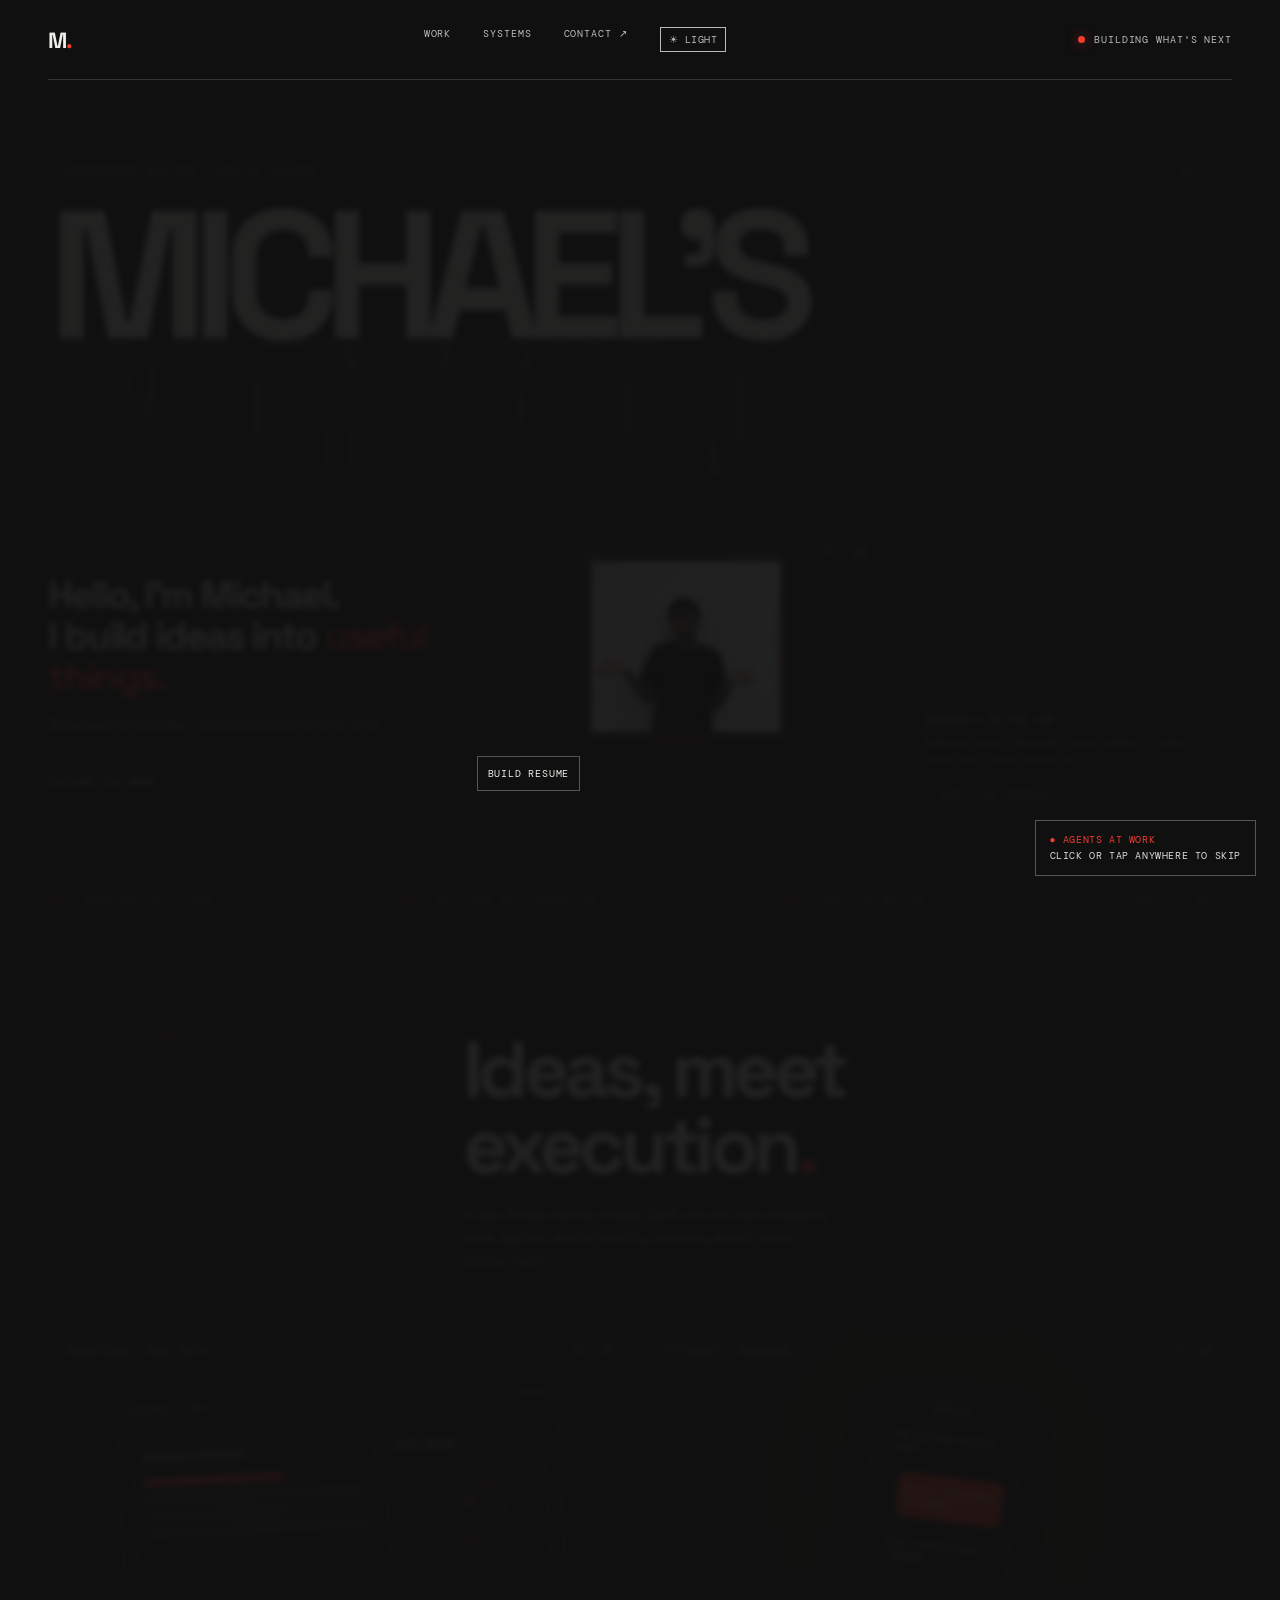
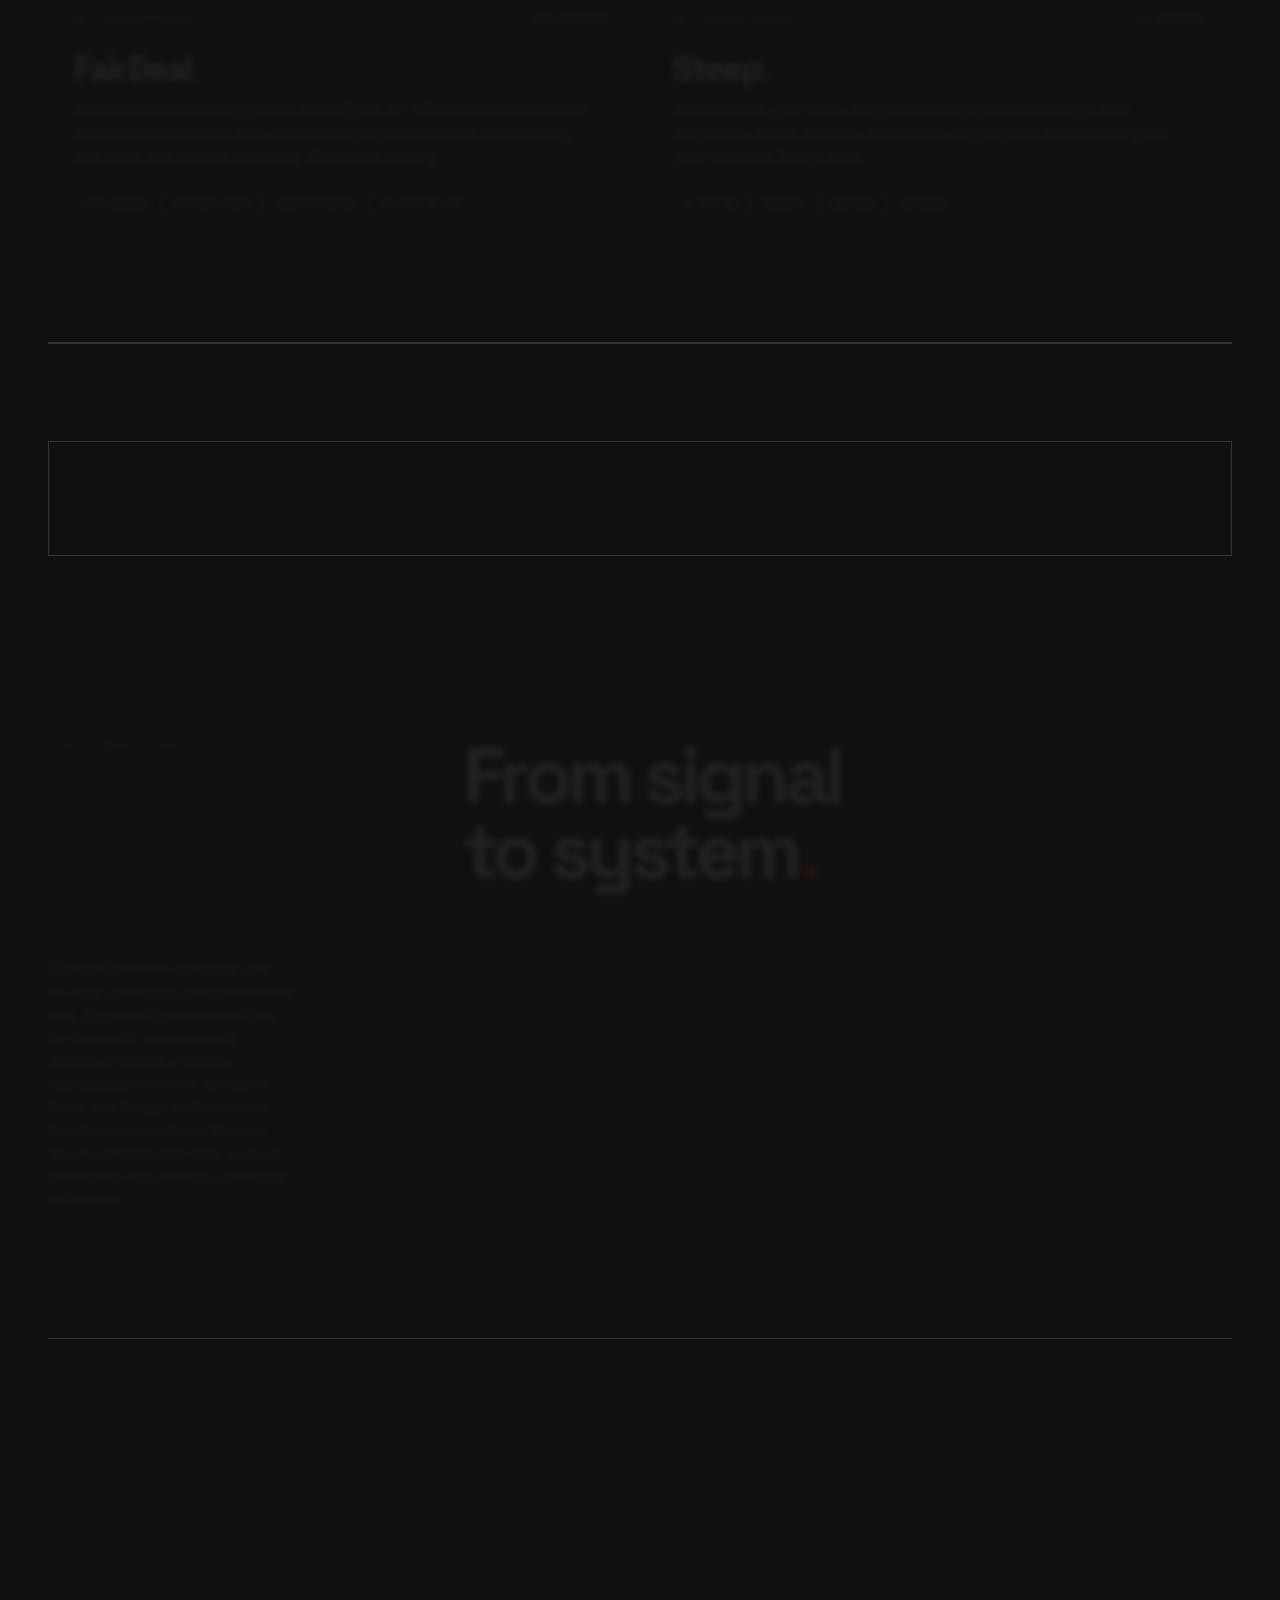
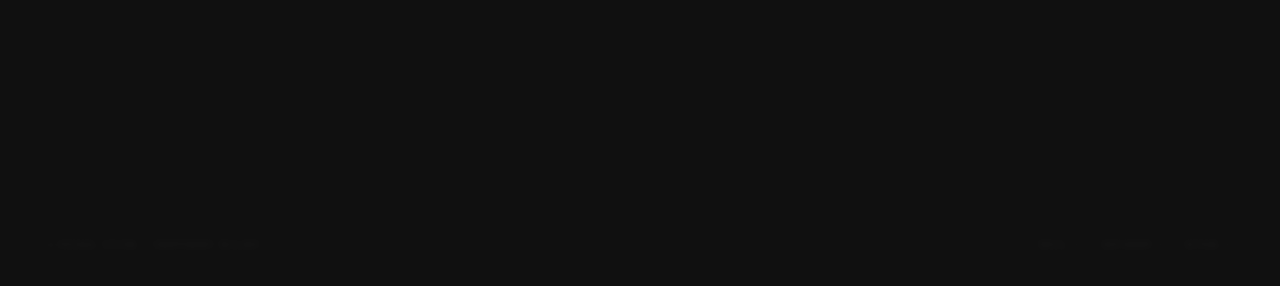
==== commit c254616f: "Enable persistent light theme" ====
--- a/index.html
+++ b/index.html
@@ -1,6 +1,6 @@
 <!doctype html>
 <html lang="en">
-<head><script>(()=>{try{history.scrollRestoration='manual'}catch(e){}let interacted=false,queued=false;const n=performance.getEntriesByType('navigation')[0],reload=n&&n.type==='reload';function clearHash(){if(location.hash)try{history.replaceState(history.state,'',location.pathname+location.search)}catch(e){}}function resetTop(){if(interacted)return;const s=document.documentElement.style,old=s.scrollBehavior;s.scrollBehavior='auto';window.scrollTo(0,0);s.scrollBehavior=old}window.__portfolioResetTop=resetTop;if(reload)clearHash();resetTop();document.addEventListener('DOMContentLoaded',resetTop,{once:true});addEventListener('load',resetTop,{once:true});['pointerdown','touchstart','wheel','keydown'].forEach(t=>addEventListener(t,()=>{interacted=true},{passive:true}));addEventListener('pageshow',e=>{if(e.persisted||reload){interacted=false;clearHash()}resetTop();requestAnimationFrame(()=>{resetTop();requestAnimationFrame(resetTop)});setTimeout(resetTop,80);setTimeout(resetTop,250);setTimeout(resetTop,500)});addEventListener('scroll',()=>{if(!interacted&&document.body&&document.body.classList.contains('intro')&&!queued&&(scrollX||scrollY)){queued=true;requestAnimationFrame(()=>{queued=false;resetTop()})}},{passive:true})})()</script><style>html,body{overflow-x:hidden;overflow-x:clip}.build-layer{overflow:hidden}</style>
+<head><script>try{document.documentElement.dataset.theme=localStorage.getItem('theme')||'dark'}catch(e){}</script><link rel="stylesheet" href="./theme.css"><script defer src="./theme.js"></script><script>(()=>{try{history.scrollRestoration='manual'}catch(e){}let interacted=false,queued=false;const n=performance.getEntriesByType('navigation')[0],reload=n&&n.type==='reload';function clearHash(){if(location.hash)try{history.replaceState(history.state,'',location.pathname+location.search)}catch(e){}}function resetTop(){if(interacted)return;const s=document.documentElement.style,old=s.scrollBehavior;s.scrollBehavior='auto';window.scrollTo(0,0);s.scrollBehavior=old}window.__portfolioResetTop=resetTop;if(reload)clearHash();resetTop();document.addEventListener('DOMContentLoaded',resetTop,{once:true});addEventListener('load',resetTop,{once:true});['pointerdown','touchstart','wheel','keydown'].forEach(t=>addEventListener(t,()=>{interacted=true},{passive:true}));addEventListener('pageshow',e=>{if(e.persisted||reload){interacted=false;clearHash()}resetTop();requestAnimationFrame(()=>{resetTop();requestAnimationFrame(resetTop)});setTimeout(resetTop,80);setTimeout(resetTop,250);setTimeout(resetTop,500)});addEventListener('scroll',()=>{if(!interacted&&document.body&&document.body.classList.contains('intro')&&!queued&&(scrollX||scrollY)){queued=true;requestAnimationFrame(()=>{queued=false;resetTop()})}},{passive:true})})()</script><style>html,body{overflow-x:hidden;overflow-x:clip}.build-layer{overflow:hidden}</style>
 <meta charset="utf-8"><meta name="viewport" content="width=device-width,initial-scale=1"><meta name="theme-color" content="#101010">
 <title>Michael — Independent Builder</title>
 <meta name="description" content="Michael builds useful digital systems, from FairDeal to Steep.">
--- a/theme.css
+++ b/theme.css
@@ -0,0 +1,17 @@
+/* Warm paper theme; the dark palette remains the default. */
+html[data-theme="light"]{--bg:#f2efe7;--panel:#e9e5db;--line:#c8c2b6;--muted:#68645e;--text:#24211e}
+html[data-theme="light"] .nav,html[data-theme="light"] .availability,html[data-theme="light"] .eyebrow,html[data-theme="light"] .intro-copy p,html[data-theme="light"] .project-copy p,html[data-theme="light"] .section-copy,html[data-theme="light"] .hero-note,html[data-theme="light"] .index,html[data-theme="light"] .matrix-row p{color:#625e57}
+html[data-theme="light"] .outline{-webkit-text-stroke:1px #736d64}
+html[data-theme="light"] .visual{background:linear-gradient(140deg,#ded8cc,#ece8df)}
+html[data-theme="light"] .visual:before{background:repeating-linear-gradient(0deg,transparent 0,transparent 31px,#423d3513 32px),repeating-linear-gradient(90deg,transparent 0,transparent 31px,#423d3513 32px)}
+html[data-theme="light"] .visual .vlabel{color:#504a43}
+html[data-theme="light"] .project-visual{background:#ded9cf}
+html[data-theme="light"] .project-topline,html[data-theme="light"] .windowbar{color:#5d5750}
+html[data-theme="light"] .fair-graphic{background:#eeeae1;border-color:#aba397;box-shadow:0 12px 50px #584d3c26}
+html[data-theme="light"] .windowbar,html[data-theme="light"] .bars>div{border-color:#c8c1b6}
+html[data-theme="light"] .resume-overlay{background:#302b25b8}
+html[data-theme="light"] .resume-close{color:#fff;border-color:#d8d2c6}
+.theme-toggle{appearance:none;background:none;color:inherit;border:1px solid currentColor;padding:5px 8px;font:10px var(--mono);letter-spacing:.05em;cursor:pointer;white-space:nowrap}
+.theme-toggle:hover,.theme-toggle:focus-visible{color:var(--red)}
+@media(max-width:800px){.nav{gap:12px}.theme-toggle{padding:4px 6px}}
+@media(max-width:480px){.nav{gap:8px}.theme-toggle{font-size:9px;padding:4px}}
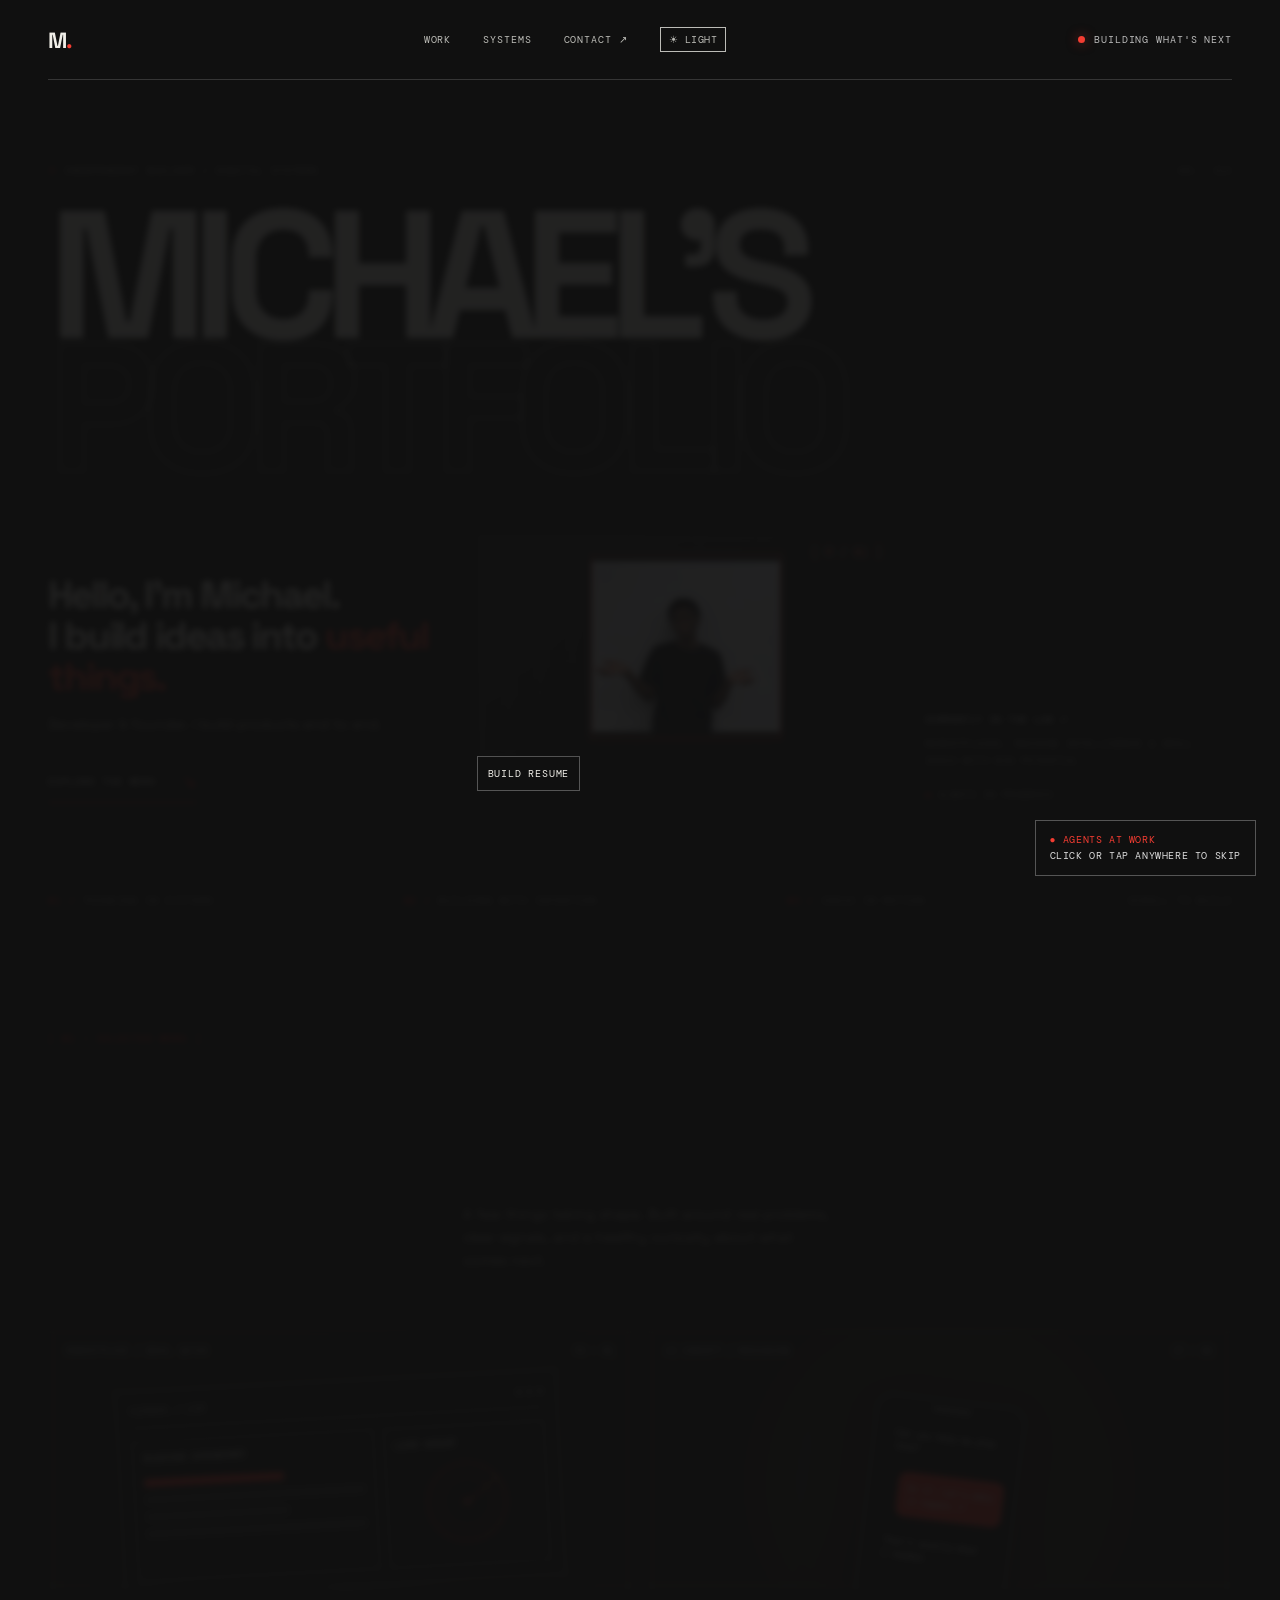
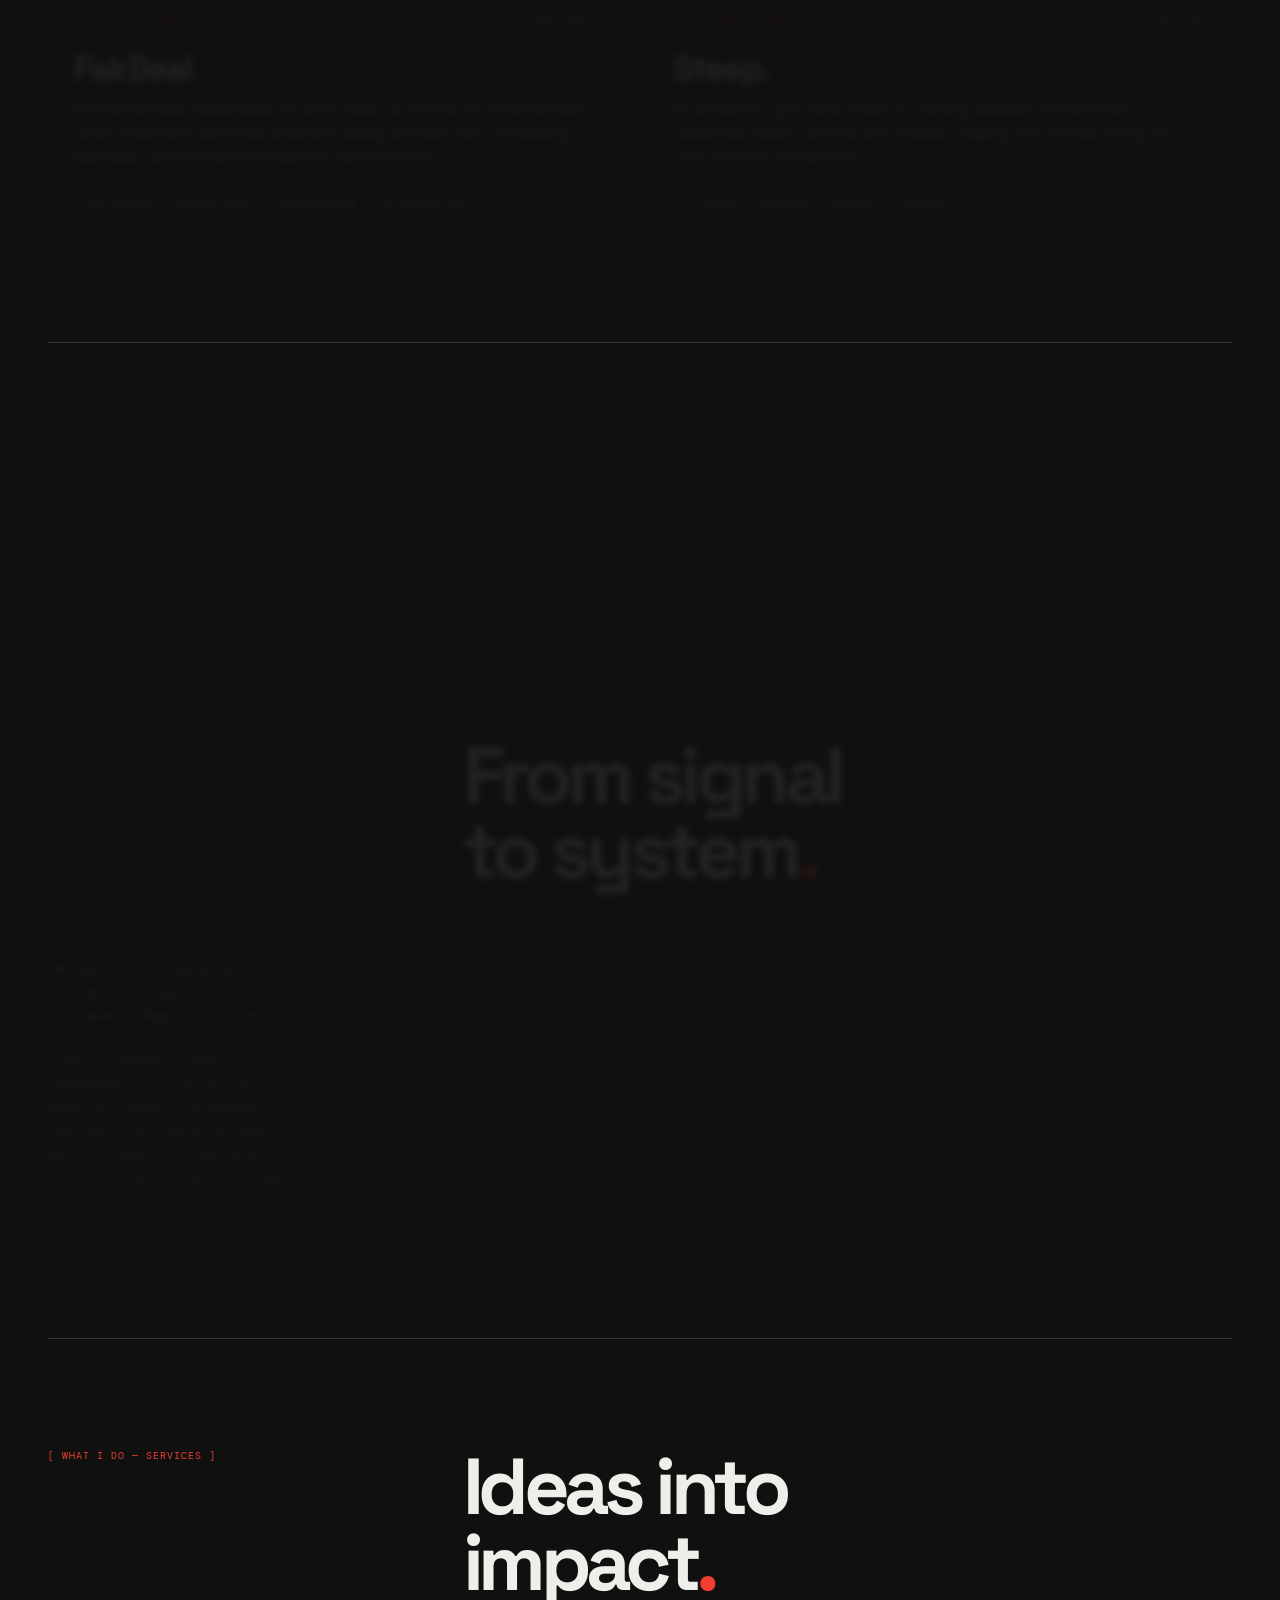
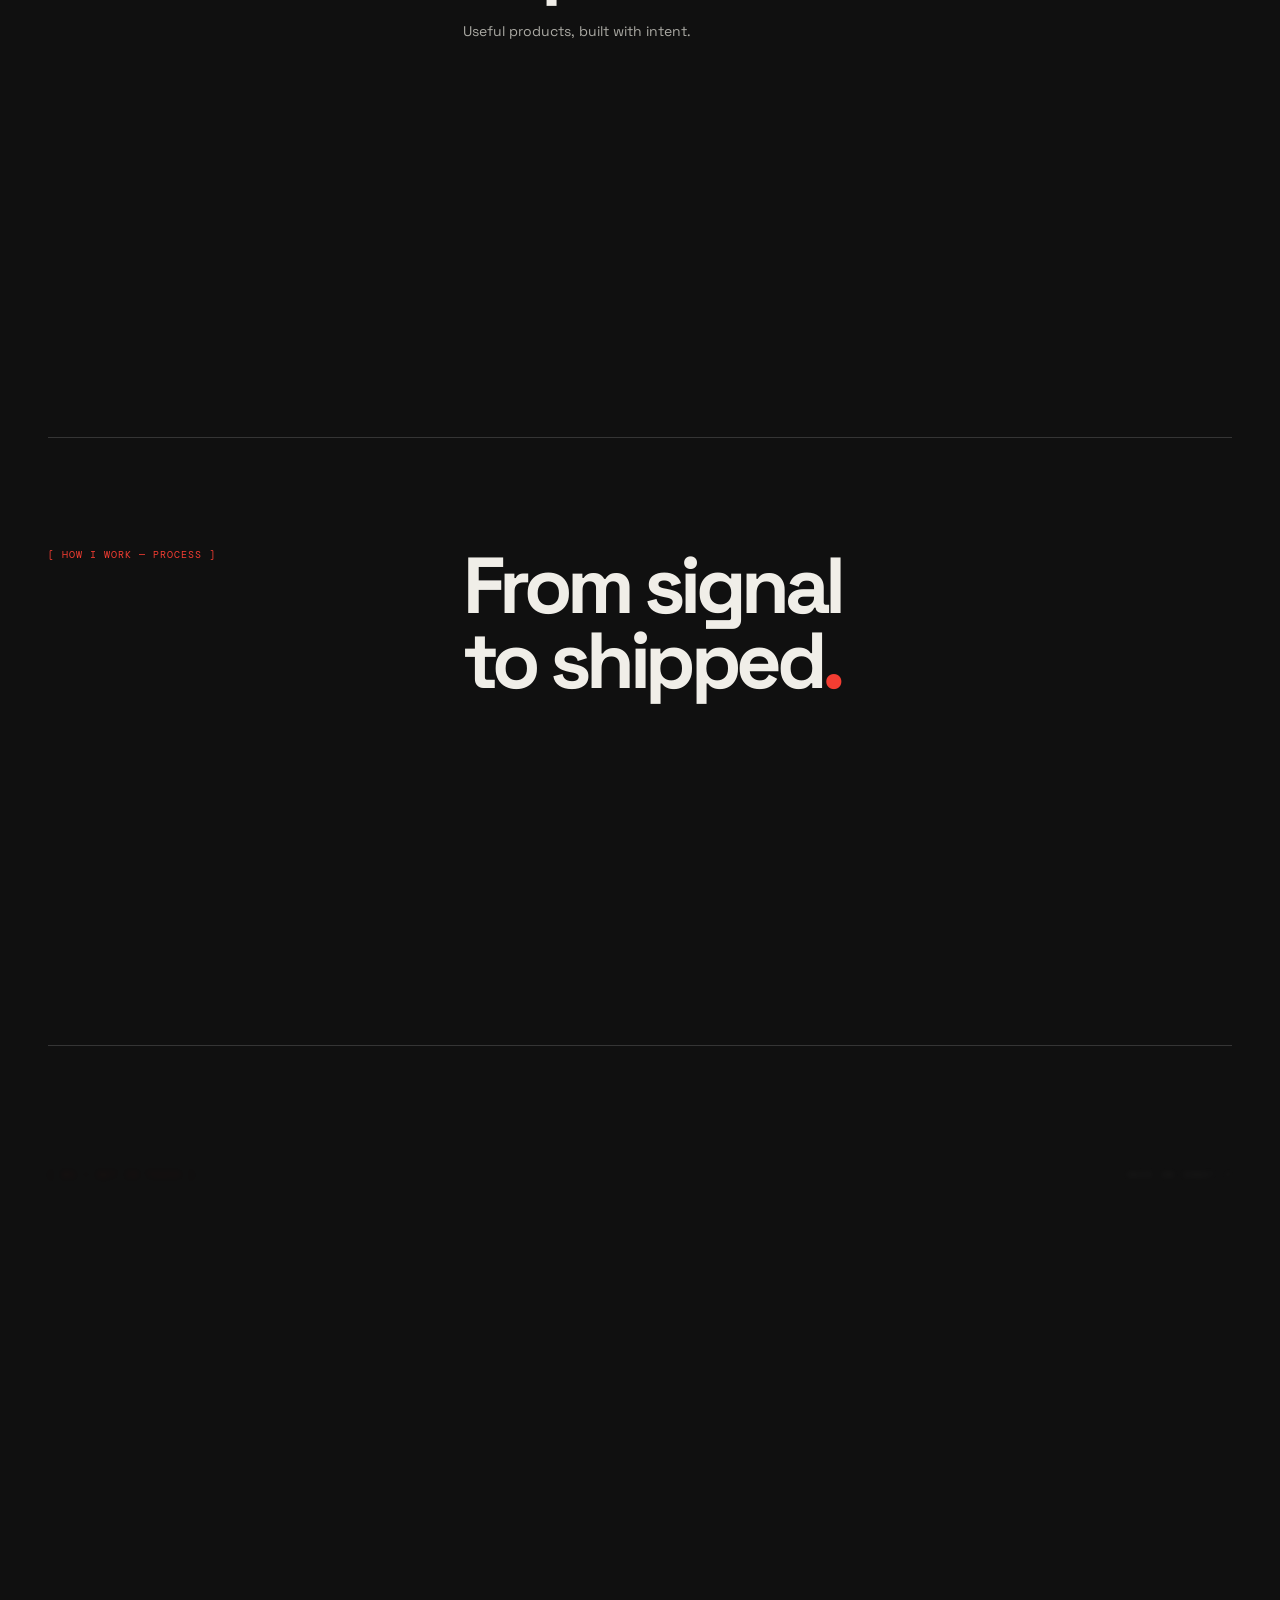
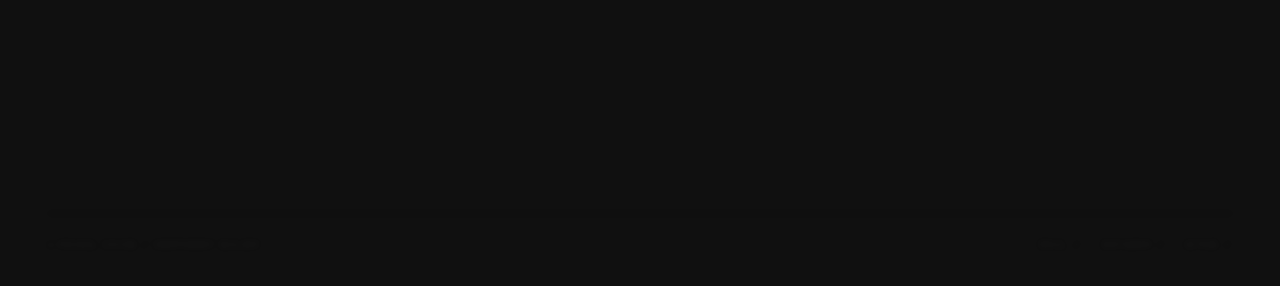
==== commit abe694cf: "Restrict scroll assembly to cards" ====
--- a/index.html
+++ b/index.html
@@ -10,7 +10,7 @@
 @media(max-width:800px){.shell{width:calc(100% - 40px)}.topbar{height:66px}.nav{gap:16px}.availability{display:none}.hero{min-height:0;padding:58px 0}.hero-top{margin-bottom:28px}.headline{font-size:clamp(3.3rem,13.5vw,7rem)}.hero-bottom{grid-template-columns:1fr 1fr;margin-top:45px;gap:20px}.intro-copy{grid-column:1/-1}.intro-copy p{max-width:450px}.visual{height:195px}.portrait{transform:scale(.85)}.hero-note{align-self:end}.section{padding:75px 0}.section-head,.systems-grid{grid-template-columns:1fr;gap:20px}.section-head{margin-bottom:38px}.section-head h2{font-size:clamp(43px,10vw,70px)}.projects{grid-template-columns:1fr}.placeholders{grid-column:auto}.contact{padding:75px 0 55px}.contact-title{margin:50px 0 35px}.contact-bottom{align-items:start;flex-direction:column}.footer{flex-wrap:wrap}.ticker span:nth-child(3){display:none}}@media(max-width:480px){.nav a:nth-child(2){display:none}.headline{font-size:13.2vw}.hero-bottom{grid-template-columns:1.2fr .8fr}.visual{height:175px}.portrait{transform:scale(.72)}.hero-note{font-size:9px}.placeholders{grid-template-columns:1fr}.project-visual{height:220px}.project-copy p{min-height:0}.matrix-row{grid-template-columns:35px 1fr}.matrix-row p{grid-column:2}.ticker span:nth-child(2){display:none}.contact-title{font-size:15vw}.footer{line-height:1.8}.build-hud{right:12px;bottom:12px}}
 @media(prefers-reduced-motion:reduce){html{scroll-behavior:auto}*,*:before,*:after{transition-duration:.01ms!important;animation-duration:.01ms!important;animation-iteration-count:1!important}}
 </style>
-<style>.drag-crew{opacity:0;transition:opacity .16s ease-out}.drag-crew[data-active=true]{opacity:1}</style></head>
+<style>.drag-crew{opacity:0;transition:opacity .16s ease-out}.drag-crew[data-active=true]{opacity:1}</style><link rel="stylesheet" href="./scroll-cta.css"><script defer src="./scroll-cta.js"></script></head>
 <body>
 <div class="shell">
 <header class="topbar" data-build><a href="#top" class="brand" aria-label="Michael, home">M<span>.</span></a><nav class="nav" aria-label="Main navigation"><a href="#work">Work</a><a href="#systems">Systems</a><a href="#contact">Contact ↗</a></nav><div class="availability mono"><span class="dot"></span> Building what's next</div></header>
@@ -22,7 +22,7 @@
 <script>
 if(!matchMedia('(prefers-reduced-motion: reduce)').matches)document.body.classList.add('intro');addEventListener('pageshow',()=>{window.__portfolioResetTop();(()=>{const items=[...document.querySelectorAll('[data-build]')];const reduce=matchMedia('(prefers-reduced-motion: reduce)').matches;if(reduce){document.documentElement.dataset.buildStatus='complete';return}const touch=matchMedia('(pointer: coarse)').matches;const duration=touch?4400:9200;document.body.classList.add('intro');document.documentElement.dataset.buildStatus='running';const layer=document.createElement('div');layer.className='build-layer';layer.setAttribute('aria-hidden','true');layer.innerHTML='<div class="selection"></div><div class="build-hud" role="button"><b>● AGENTS AT WORK</b><br>Click or tap anywhere to skip</div>';document.body.append(layer);const selection=layer.querySelector('.selection');const colors=['#f33d32','#e8dc5b','#8fd4ba','#a8a3ff'];let agents=colors.map((color,i)=>{const el=document.createElement('div');el.className='agent';el.innerHTML='<svg width="18" height="22" viewBox="0 0 18 22" aria-hidden="true"><path d="M1 1v16l4-4 3.5 7 3-1.5-3.5-7H15z" fill="'+color+'" stroke="#101010" stroke-width="1.2"/></svg><span class="agent-label" style="background:'+color+'">agent-0'+(i+1)+'</span>';layer.append(el);return el});let timers=[];let finished=false;function later(fn,ms){timers.push(setTimeout(fn,ms))}function finish(){if(finished)return;finished=true;timers.forEach(clearTimeout);items.forEach(el=>el.classList.add('built'));document.body.classList.remove('intro');layer.remove();document.documentElement.dataset.buildStatus='complete';window.removeEventListener('pointerdown',skip);window.removeEventListener('keydown',onKey)}function skip(e){if(e.type==='pointerdown')finish()}function onKey(e){if(e.key==='Escape'||e.key==='Enter'||e.key===' '){finish()}}window.addEventListener('pointerdown',skip,{once:true});window.addEventListener('keydown',onKey);const visible=items.filter(el=>el.getBoundingClientRect().top<innerHeight-20);const anchors=visible.slice(0,6);agents.forEach((el,i)=>{const startX=i%2?innerWidth+100:-110,startY=(i+1)*innerHeight/5;el.animate([{transform:`translate(${startX}px,${startY}px)`,opacity:0},{transform:`translate(${innerWidth*(.2+i*.17)}px,${innerHeight*(.25+i*.11)}px)`,opacity:1,offset:.24},{transform:`translate(${innerWidth*(.68-i*.11)}px,${innerHeight*(.55-i*.06)}px)`,opacity:1,offset:.65},{transform:`translate(${i%2?-100:innerWidth+100}px,${innerHeight*.8}px)`,opacity:0}],{duration,easing:'ease-in-out',fill:'forwards'})});anchors.forEach((el,i)=>later(()=>{const r=el.getBoundingClientRect();selection.style.cssText=`left:${Math.max(0,r.left-3)}px;top:${Math.max(0,r.top-3)}px;width:${Math.min(innerWidth,r.width+6)}px;height:${r.height+6}px;opacity:1;border-color:${colors[i%colors.length]}`;el.classList.add('built');later(()=>selection.style.opacity=0,380)},Math.round((i+1)*duration/(anchors.length+2))));later(()=>items.forEach(el=>el.classList.add('built')),duration-800);later(finish,duration);})();},{once:true});
 </script></body></html>
-<style>.drag-crew{position:fixed;inset:0;z-index:9998;overflow:hidden;pointer-events:none}.drag-crew *{pointer-events:none}.drag-cursor{position:absolute;top:0;left:0;will-change:transform;transition:none}.drag-cursor svg{display:block;filter:drop-shadow(0 1px 2px #000)}.drag-cursor span{position:absolute;left:15px;top:15px;padding:3px 5px;color:#111;font:9px var(--mono);white-space:nowrap}.drag-release{position:absolute;left:0;top:0;border:1px solid #e8dc5b;box-shadow:0 0 0 1px #0006;opacity:0;pointer-events:none;will-change:transform,opacity}.drag-release:before,.drag-release:after{content:'';position:absolute;width:6px;height:6px;background:#e8dc5b;top:-3px;left:-3px}.drag-release:after{top:auto;left:auto;right:-3px;bottom:-3px}.drag-ready .drag-pending{opacity:0}.drag-ready .drag-moving{opacity:1;pointer-events:none;will-change:transform;box-shadow:0 18px 32px #000a;transition:none!important;position:relative;z-index:3}@media(pointer:coarse){.drag-cursor{transition-duration:.08s}.drag-cursor span{font-size:8px}}</style><script>(function(){if(matchMedia('(prefers-reduced-motion: reduce)').matches)return;const root=document.documentElement,touch=matchMedia('(pointer: coarse)').matches,groups=[...document.querySelectorAll('.ticker,#work .section-head,#work .project,#work .placeholder,.assembly-unit,#systems .section-head,#systems .systems-intro,#systems .matrix-row,#contact .contact-top,#contact .contact-title,#contact .contact-bottom,footer')],colors=['#f33d32','#e8dc5b','#8fd4ba','#a8a3ff'];let layer,markLayer,observer,queue=[],moving=[],marks=[],running=false,lastScroll=-Infinity,next=0,seq=0,failed=false,scrollDir=0,previousY=scrollY,scrollFrame=false;function rescue(){failed=true;root.classList.remove('drag-ready');groups.forEach(e=>{e.classList.remove('drag-pending','drag-moving');e.style.transform='';e.dataset.dragState='built'});if(observer)observer.disconnect();if(layer)layer.remove();if(markLayer)markLayer.remove()}window.addEventListener('error',rescue,{once:true});try{if(!('IntersectionObserver'in window))return;layer=document.createElement('div');layer.className='drag-crew';layer.setAttribute('aria-hidden','true');const cursors=colors.map((c,i)=>{const e=document.createElement('div');e.className='drag-cursor';e.innerHTML='<svg width="18" height="22" viewBox="0 0 18 22"><path d="M1 1v16l4-4 3.5 7 3-1.5-3.5-7H15z" fill="'+c+'" stroke="#101010" stroke-width="1.2"/></svg><span style="background:'+c+'">agent-0'+(i+1)+'</span>';e.style.transform='translate3d('+(i%2?innerWidth+110:-110)+'px,'+(innerHeight*(.2+i*.16))+'px,0)';layer.append(e);return e});markLayer=document.createElement('div');markLayer.style.cssText='position:fixed;inset:0;z-index:9998;overflow:hidden;pointer-events:none';markLayer.setAttribute('aria-hidden','true');document.body.append(markLayer,layer);groups.forEach(e=>{e.dataset.dragGroup='';if(e.getBoundingClientRect().top>=innerHeight){e.dataset.dragState='pending';e.classList.add('drag-pending')}else e.dataset.dragState='built'});function schedule(){if(!running&&!failed){running=true;requestAnimationFrame(frame)}}function frame(now){try{running=false;if(failed)return;const active=scrollDir>0&&now-lastScroll<100;scrollFrame=false;let fresh=[];if(queue.length&&now>=next){const el=queue.shift();if(el.dataset.dragState==='queued'){const r=el.getBoundingClientRect(),i=seq++%4,side=i%2?1:-1;const ghost=el.cloneNode(true);ghost.removeAttribute('id');ghost.querySelectorAll('[id]').forEach(n=>n.removeAttribute('id'));ghost.classList.remove('drag-pending');ghost.classList.add('drag-moving');Object.assign(ghost.style,{position:'absolute',left:'0',top:'0',margin:'0',width:r.width+'px',height:r.height+'px'});markLayer.append(ghost);fresh.push({el,ghost,i,side,x:r.left,y:r.top+scrollY,w:r.width,h:r.height,dx:side<0?-r.right-30:innerWidth-r.left+30,start:now,duration:touch?1000:1200});next=now+(touch?360:400)}}for(const m of fresh){m.el.dataset.dragState='dragging';moving.push(m)}const occupied={};for(let k=moving.length-1;k>=0;k--){const m=moving[k],p=Math.min(1,(now-m.start)/m.duration),ease=1-Math.pow(1-p,3),x=m.dx*(1-ease),rot=m.side*3*(1-p);const lift=p<.76?-6*ease:-6*(1-(p-.76)/.24)+2*Math.sin((p-.76)/.24*Math.PI);m.ghost.style.transform='translate3d('+(m.x+x)+'px,'+(m.y-scrollY+lift)+'px,0) rotate('+rot+'deg)';occupied[m.i]=[Math.max(2,Math.min(innerWidth-70,m.x+x+10)),Math.max(3,Math.min(innerHeight-28,m.y-scrollY+lift+10))];if(p>=1){m.ghost.remove();m.el.classList.remove('drag-pending');m.el.dataset.dragState='built';moving.splice(k,1)}}for(let k=marks.length-1;k>=0;k--){const m=marks[k];if(now>=m.until){m.el.remove();marks.splice(k,1)}else{m.el.style.opacity=String(Math.sin(Math.PI*(now-m.started)/(m.until-m.started)));m.el.style.transform='translate3d('+m.x+'px,'+(m.y-scrollY)+'px,0)'}}cursors.forEach((c,i)=>{const point=occupied[i];let x,y;if(point){x=point[0];y=point[1]}else if(active&&queue.length){x=i%2?innerWidth-90:12;y=innerHeight*(.22+i*.14)}else{x=i%2?innerWidth+110:-110;y=innerHeight*(.22+i*.14)}if(!point&&Number.isFinite(c.px)){const a=1-Math.exp(-Math.min(64,now-(c.pt||now))/130);x=c.px+(x-c.px)*a;y=c.py+(y-c.py)*a}c.px=x;c.py=y;c.pt=now;c.style.transform='translate3d('+x+'px,'+y+'px,0)'});layer.dataset.active=active&&(moving.length||queue.length||fresh.length)?'true':'false';if(queue.length||moving.length||marks.length||active)schedule()}catch(e){rescue()}}function start(){observer=new IntersectionObserver(entries=>{for(const entry of entries){const e=entry.target;if(entry.isIntersecting&&e.dataset.dragState==='pending'){if(scrollDir<0){e.classList.remove('drag-pending');e.dataset.dragState='built';observer.unobserve(e);continue}e.dataset.dragState='queued';queue.push(e);observer.unobserve(e);setTimeout(()=>{if(e.dataset.dragState==='queued'||e.dataset.dragState==='dragging'){e.classList.remove('drag-pending','drag-moving');e.style.transform='';e.dataset.dragState='built';queue=queue.filter(x=>x!==e);moving=moving.filter(x=>{if(x.el===e){x.ghost.remove();return false}return true})}},2500+groups.length*(touch?360:400))}}if(queue.length)schedule()});groups.filter(e=>e.dataset.dragState==='pending').forEach(e=>observer.observe(e));window.addEventListener('scroll',()=>{const y=scrollY;scrollDir=Math.sign(y-previousY);previousY=y;scrollFrame=scrollDir>0;lastScroll=performance.now();if(scrollDir<0){layer.dataset.active='false';for(const e of queue){e.classList.remove('drag-pending','drag-moving');e.style.transform='';e.dataset.dragState='built'}queue=[]}schedule()},{passive:true})}root.classList.add('drag-ready');if(document.body.classList.contains('intro')){const watcher=new MutationObserver(()=>{if(!document.body.classList.contains('intro')){watcher.disconnect();start()}});watcher.observe(document.body,{attributes:true,attributeFilter:['class']})}else start()}catch(e){rescue()}})();</script>
+<style>.drag-crew{position:fixed;inset:0;z-index:9998;overflow:hidden;pointer-events:none}.drag-crew *{pointer-events:none}.drag-cursor{position:absolute;top:0;left:0;will-change:transform;transition:none}.drag-cursor svg{display:block;filter:drop-shadow(0 1px 2px #000)}.drag-cursor span{position:absolute;left:15px;top:15px;padding:3px 5px;color:#111;font:9px var(--mono);white-space:nowrap}.drag-release{position:absolute;left:0;top:0;border:1px solid #e8dc5b;box-shadow:0 0 0 1px #0006;opacity:0;pointer-events:none;will-change:transform,opacity}.drag-release:before,.drag-release:after{content:'';position:absolute;width:6px;height:6px;background:#e8dc5b;top:-3px;left:-3px}.drag-release:after{top:auto;left:auto;right:-3px;bottom:-3px}.drag-ready .drag-pending{opacity:0}.drag-ready .drag-moving{opacity:1;pointer-events:none;will-change:transform;box-shadow:0 18px 32px #000a;transition:none!important;position:relative;z-index:3}@media(pointer:coarse){.drag-cursor{transition-duration:.08s}.drag-cursor span{font-size:8px}}</style><script>(function(){if(matchMedia('(prefers-reduced-motion: reduce)').matches)return;const root=document.documentElement,touch=matchMedia('(pointer: coarse)').matches,groups=[...document.querySelectorAll('#work .section-head h2,#work .project,#currently,#systems .matrix-row,.service-card,.process-step,#contact .contact-bottom,footer')],colors=['#f33d32','#e8dc5b','#8fd4ba','#a8a3ff'];let layer,markLayer,observer,queue=[],moving=[],marks=[],running=false,lastScroll=-Infinity,next=0,seq=0,failed=false,scrollDir=0,previousY=scrollY,scrollFrame=false;function rescue(){failed=true;root.classList.remove('drag-ready');groups.forEach(e=>{e.classList.remove('drag-pending','drag-moving');e.style.transform='';e.dataset.dragState='built'});if(observer)observer.disconnect();if(layer)layer.remove();if(markLayer)markLayer.remove()}window.addEventListener('error',rescue,{once:true});try{if(!('IntersectionObserver'in window))return;layer=document.createElement('div');layer.className='drag-crew';layer.setAttribute('aria-hidden','true');const cursors=colors.map((c,i)=>{const e=document.createElement('div');e.className='drag-cursor';e.innerHTML='<svg width="18" height="22" viewBox="0 0 18 22"><path d="M1 1v16l4-4 3.5 7 3-1.5-3.5-7H15z" fill="'+c+'" stroke="#101010" stroke-width="1.2"/></svg><span style="background:'+c+'">agent-0'+(i+1)+'</span>';e.style.transform='translate3d('+(i%2?innerWidth+110:-110)+'px,'+(innerHeight*(.2+i*.16))+'px,0)';layer.append(e);return e});markLayer=document.createElement('div');markLayer.style.cssText='position:fixed;inset:0;z-index:9998;overflow:hidden;pointer-events:none';markLayer.setAttribute('aria-hidden','true');document.body.append(markLayer,layer);groups.forEach(e=>{e.dataset.dragGroup='';if(e.getBoundingClientRect().top>=innerHeight){e.dataset.dragState='pending';e.classList.add('drag-pending')}else e.dataset.dragState='built'});function schedule(){if(!running&&!failed){running=true;requestAnimationFrame(frame)}}function frame(now){try{running=false;if(failed)return;const active=scrollDir>0&&now-lastScroll<100;scrollFrame=false;let fresh=[];if(queue.length&&now>=next){const el=queue.shift();if(el.dataset.dragState==='queued'){const r=el.getBoundingClientRect(),i=seq++%4,side=i%2?1:-1;const ghost=el.cloneNode(true);ghost.removeAttribute('id');ghost.querySelectorAll('[id]').forEach(n=>n.removeAttribute('id'));ghost.classList.remove('drag-pending');ghost.classList.add('drag-moving');Object.assign(ghost.style,{position:'absolute',left:'0',top:'0',margin:'0',width:r.width+'px',height:r.height+'px'});markLayer.append(ghost);fresh.push({el,ghost,i,side,x:r.left,y:r.top+scrollY,w:r.width,h:r.height,dx:side<0?-r.right-30:innerWidth-r.left+30,start:now,duration:touch?1000:1200});next=now+(touch?360:400)}}for(const m of fresh){m.el.dataset.dragState='dragging';moving.push(m)}const occupied={};for(let k=moving.length-1;k>=0;k--){const m=moving[k],p=Math.min(1,(now-m.start)/m.duration),ease=1-Math.pow(1-p,3),x=m.dx*(1-ease),rot=m.side*3*(1-p);const lift=p<.76?-6*ease:-6*(1-(p-.76)/.24)+2*Math.sin((p-.76)/.24*Math.PI);m.ghost.style.transform='translate3d('+(m.x+x)+'px,'+(m.y-scrollY+lift)+'px,0) rotate('+rot+'deg)';occupied[m.i]=[Math.max(2,Math.min(innerWidth-70,m.x+x+10)),Math.max(3,Math.min(innerHeight-28,m.y-scrollY+lift+10))];if(p>=1){m.ghost.remove();m.el.classList.remove('drag-pending');m.el.dataset.dragState='built';moving.splice(k,1)}}for(let k=marks.length-1;k>=0;k--){const m=marks[k];if(now>=m.until){m.el.remove();marks.splice(k,1)}else{m.el.style.opacity=String(Math.sin(Math.PI*(now-m.started)/(m.until-m.started)));m.el.style.transform='translate3d('+m.x+'px,'+(m.y-scrollY)+'px,0)'}}cursors.forEach((c,i)=>{const point=occupied[i];let x,y;if(point){x=point[0];y=point[1]}else if(active&&queue.length){x=i%2?innerWidth-90:12;y=innerHeight*(.22+i*.14)}else{x=i%2?innerWidth+110:-110;y=innerHeight*(.22+i*.14)}if(!point&&Number.isFinite(c.px)){const a=1-Math.exp(-Math.min(64,now-(c.pt||now))/130);x=c.px+(x-c.px)*a;y=c.py+(y-c.py)*a}c.px=x;c.py=y;c.pt=now;c.style.transform='translate3d('+x+'px,'+y+'px,0)'});layer.dataset.active=active&&(moving.length||queue.length||fresh.length)?'true':'false';if(queue.length||moving.length||marks.length||active)schedule()}catch(e){rescue()}}function start(){observer=new IntersectionObserver(entries=>{for(const entry of entries){const e=entry.target;if(entry.isIntersecting&&e.dataset.dragState==='pending'){if(scrollDir<0){e.classList.remove('drag-pending');e.dataset.dragState='built';observer.unobserve(e);continue}e.dataset.dragState='queued';queue.push(e);observer.unobserve(e);setTimeout(()=>{if(e.dataset.dragState==='queued'||e.dataset.dragState==='dragging'){e.classList.remove('drag-pending','drag-moving');e.style.transform='';e.dataset.dragState='built';queue=queue.filter(x=>x!==e);moving=moving.filter(x=>{if(x.el===e){x.ghost.remove();return false}return true})}},2500+groups.length*(touch?360:400))}}if(queue.length)schedule()});groups.filter(e=>e.dataset.dragState==='pending').forEach(e=>observer.observe(e));window.addEventListener('scroll',()=>{const y=scrollY;scrollDir=Math.sign(y-previousY);previousY=y;scrollFrame=scrollDir>0;lastScroll=performance.now();if(scrollDir<0){layer.dataset.active='false';for(const e of queue){e.classList.remove('drag-pending','drag-moving');e.style.transform='';e.dataset.dragState='built'}queue=[]}schedule()},{passive:true})}root.classList.add('drag-ready');if(document.body.classList.contains('intro')){const watcher=new MutationObserver(()=>{if(!document.body.classList.contains('intro')){watcher.disconnect();start()}});watcher.observe(document.body,{attributes:true,attributeFilter:['class']})}else start()}catch(e){rescue()}})();</script>
 
 <style>.drag-release{border-color:var(--red)!important}.drag-release:before,.drag-release:after{background:var(--red)}</style>
 <style>.drag-release{border-color:#e9e8df!important;box-shadow:0 0 0 1px #0006,0 0 8px #e9e8df55}.drag-release:before,.drag-release:after{background:#e9e8df}</style>
--- a/theme.css
+++ b/theme.css
@@ -10,8 +10,8 @@
 html[data-theme="light"] .fair-graphic{background:#eeeae1;border-color:#aba397;box-shadow:0 12px 50px #584d3c26}
 html[data-theme="light"] .windowbar,html[data-theme="light"] .bars>div{border-color:#c8c1b6}
 html[data-theme="light"] .resume-overlay{background:#302b25b8}
-html[data-theme="light"] .resume-close{color:#fff;border-color:#d8d2c6}
+html[data-theme="light"] .resume-close{color:#fff;border-color:#d8d2c6} html[data-theme="light"] :is(.hero-note strong,.fake-title,.tag,.ticker,.project-meta,.systems-intro,.now-row,.service-card p,.process-step p,.contact-bottom p){color:#625e57} html[data-theme="light"] .tag{border-color:#b9b2a6} @media(max-width:800px){html .nav{gap:12px}} @media(max-width:480px){html .nav{gap:8px}}
 .theme-toggle{appearance:none;background:none;color:inherit;border:1px solid currentColor;padding:5px 8px;font:10px var(--mono);letter-spacing:.05em;cursor:pointer;white-space:nowrap}
-.theme-toggle:hover,.theme-toggle:focus-visible{color:var(--red)}
+.theme-toggle:hover,.theme-toggle:focus-visible{color:var(--red)} html .nav{align-items:center} html .nav .theme-toggle{font-size:inherit;line-height:inherit}
 @media(max-width:800px){.nav{gap:12px}.theme-toggle{padding:4px 6px}}
 @media(max-width:480px){.nav{gap:8px}.theme-toggle{font-size:9px;padding:4px}}
--- a/scroll-cta.css
+++ b/scroll-cta.css
@@ -0,0 +1,9 @@
+.contact-title .cta-left,.contact-title .cta-right{display:inline-block;will-change:transform,opacity}
+.contact-title .cta-left{color:var(--text);-webkit-text-stroke:0}
+.contact-title.cta-wait .cta-left{opacity:0;transform:translateX(-120px)}
+.contact-title.cta-wait .cta-right{opacity:0;transform:translateX(120px)}
+.contact-title.cta-arrived .cta-left{animation:cta-from-left .95s both}
+.contact-title.cta-arrived .cta-right{animation:cta-from-right .95s both}
+@keyframes cta-from-left{0%{opacity:0;transform:translateX(-120px)}75%{opacity:1;transform:translateX(7px)}100%{opacity:1;transform:translateX(0)}}
+@keyframes cta-from-right{0%{opacity:0;transform:translateX(120px)}75%{opacity:1;transform:translateX(-7px)}100%{opacity:1;transform:translateX(0)}}
+@media(prefers-reduced-motion:reduce){.contact-title.cta-wait .cta-left,.contact-title.cta-wait .cta-right{opacity:1;transform:none}.contact-title.cta-arrived .cta-left,.contact-title.cta-arrived .cta-right{animation:none}}
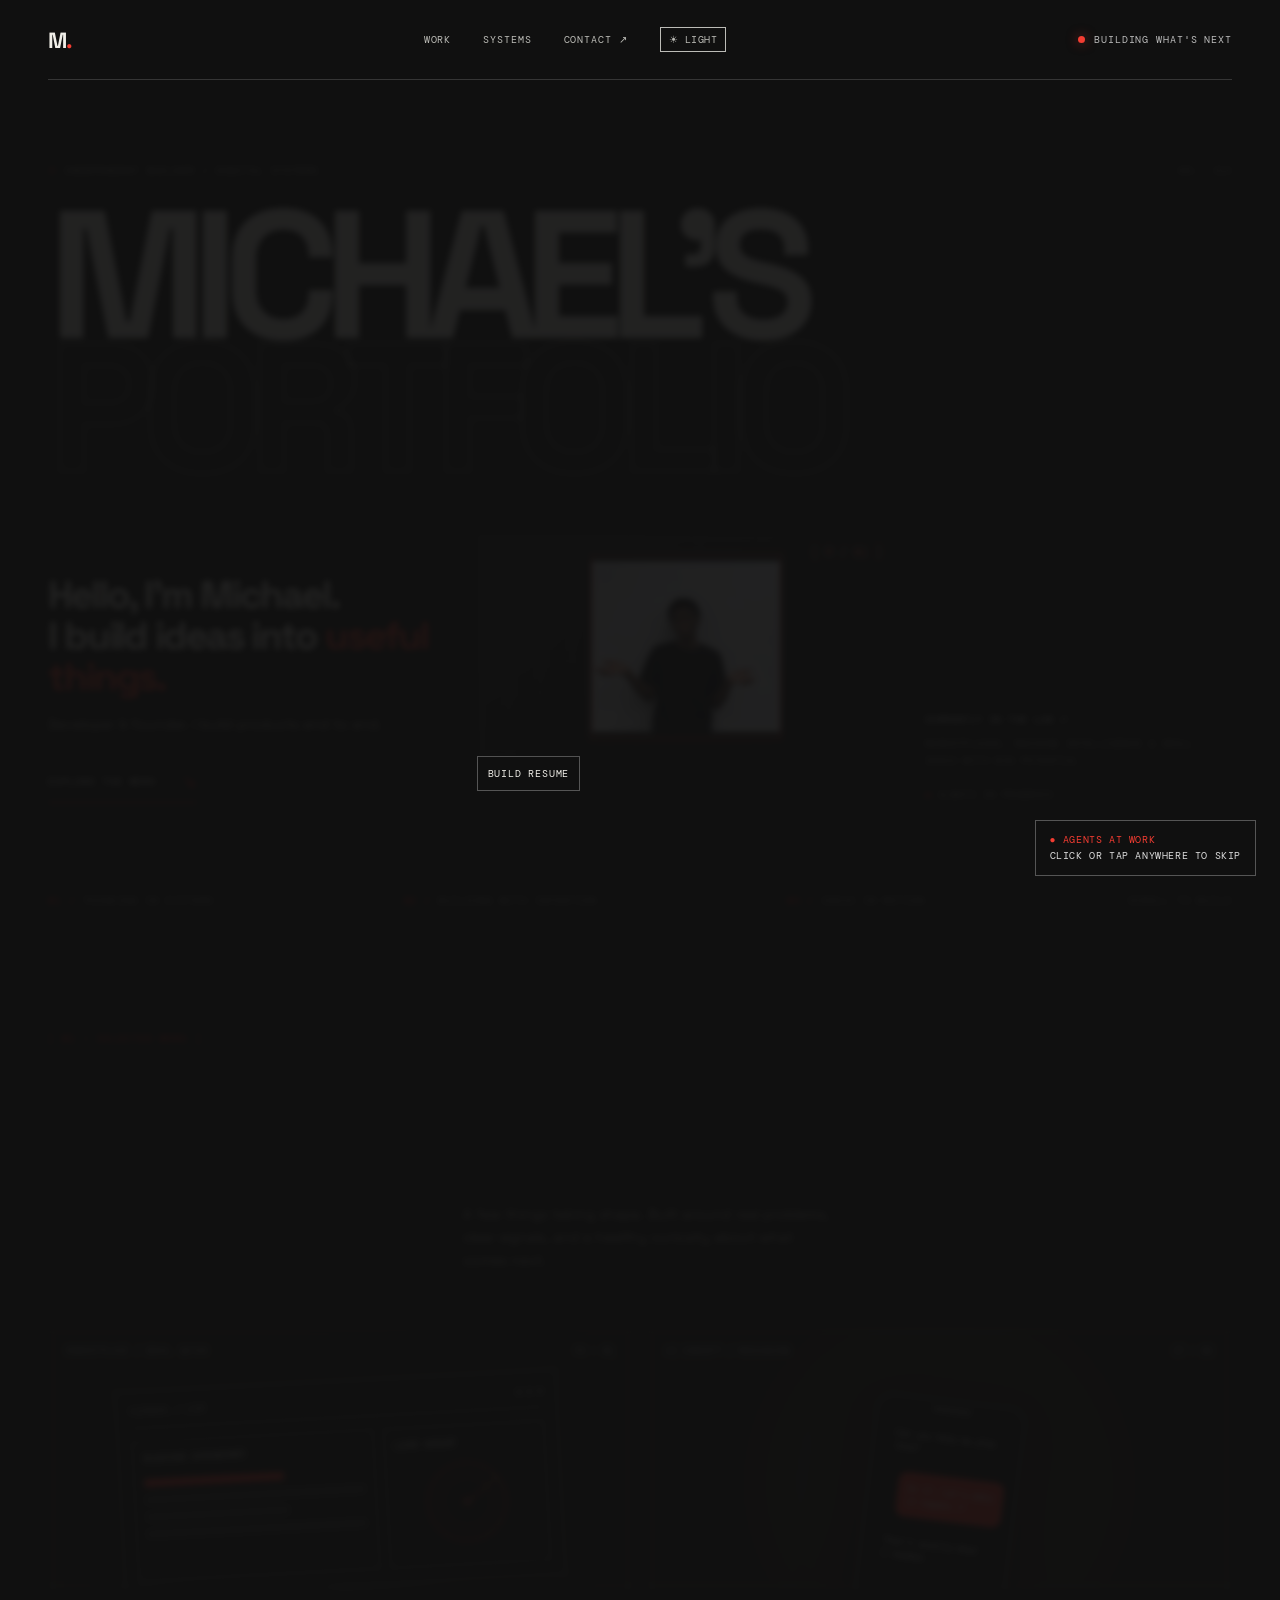
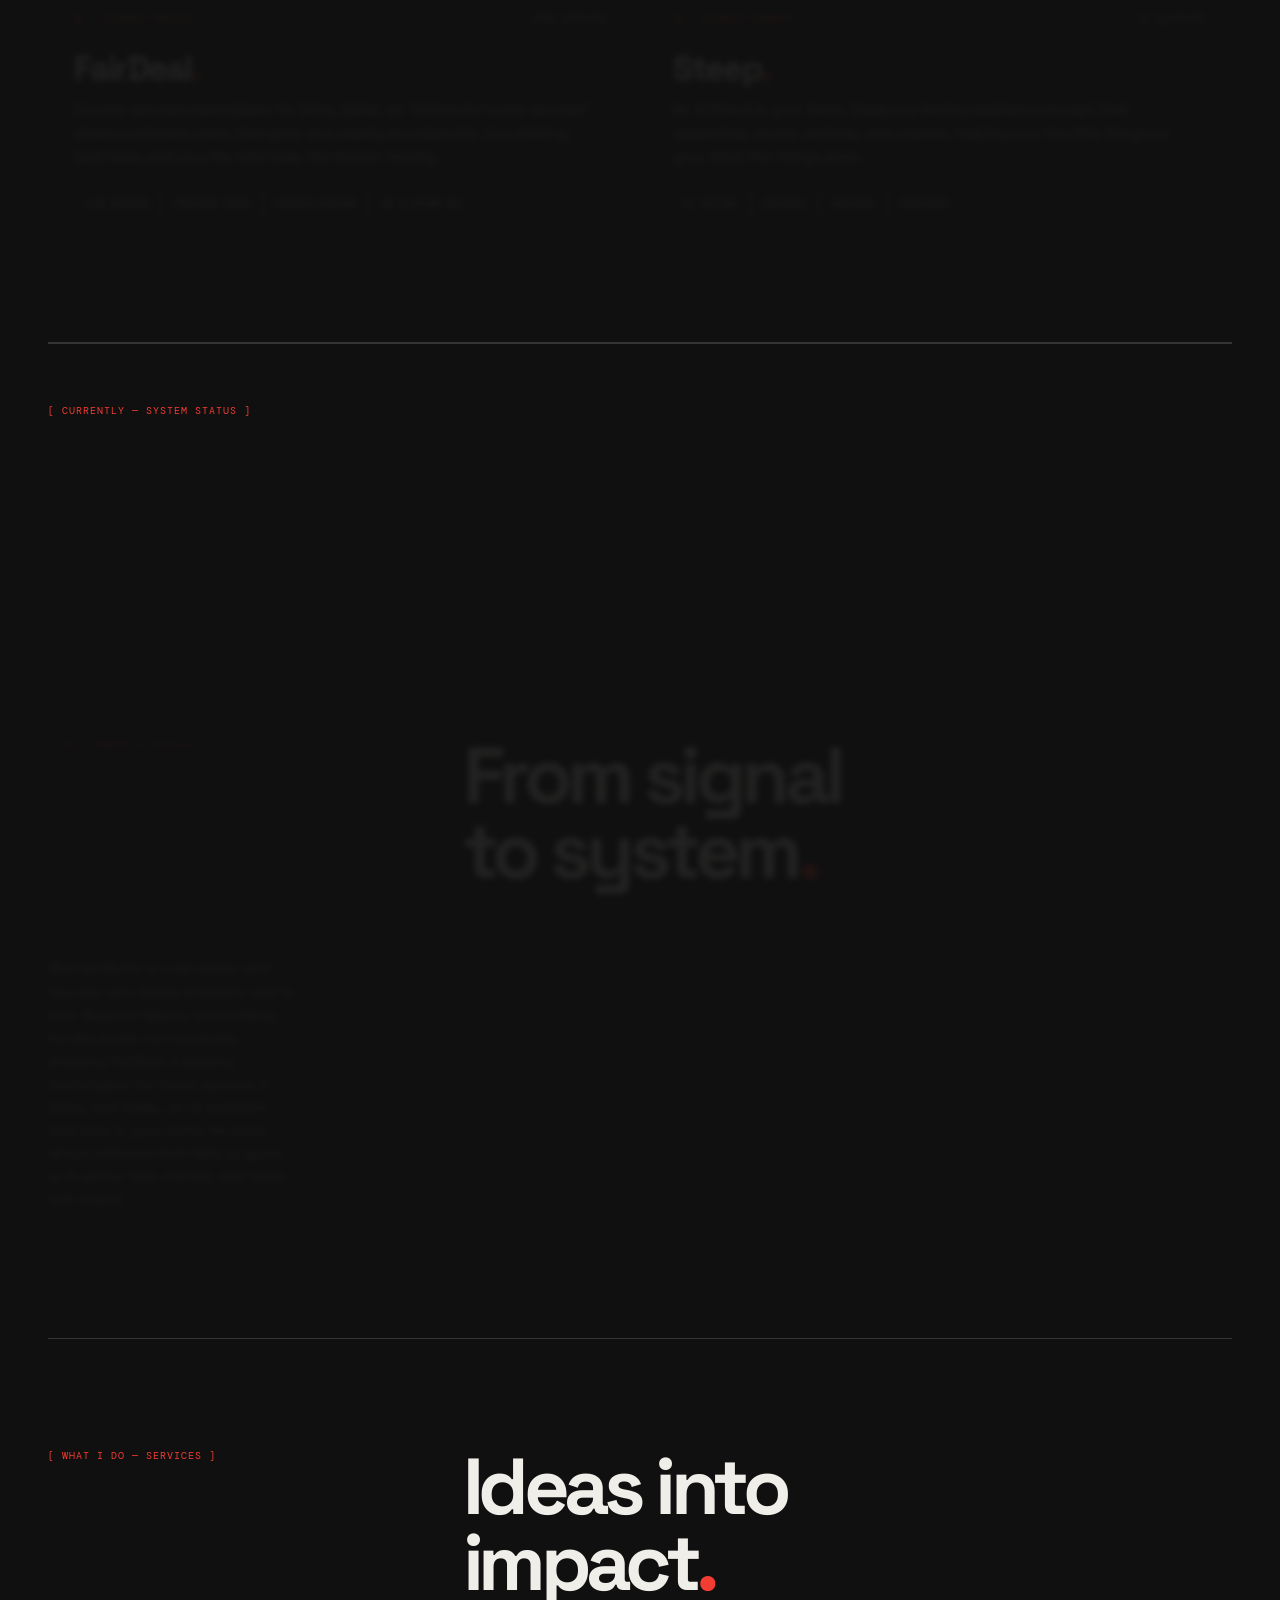
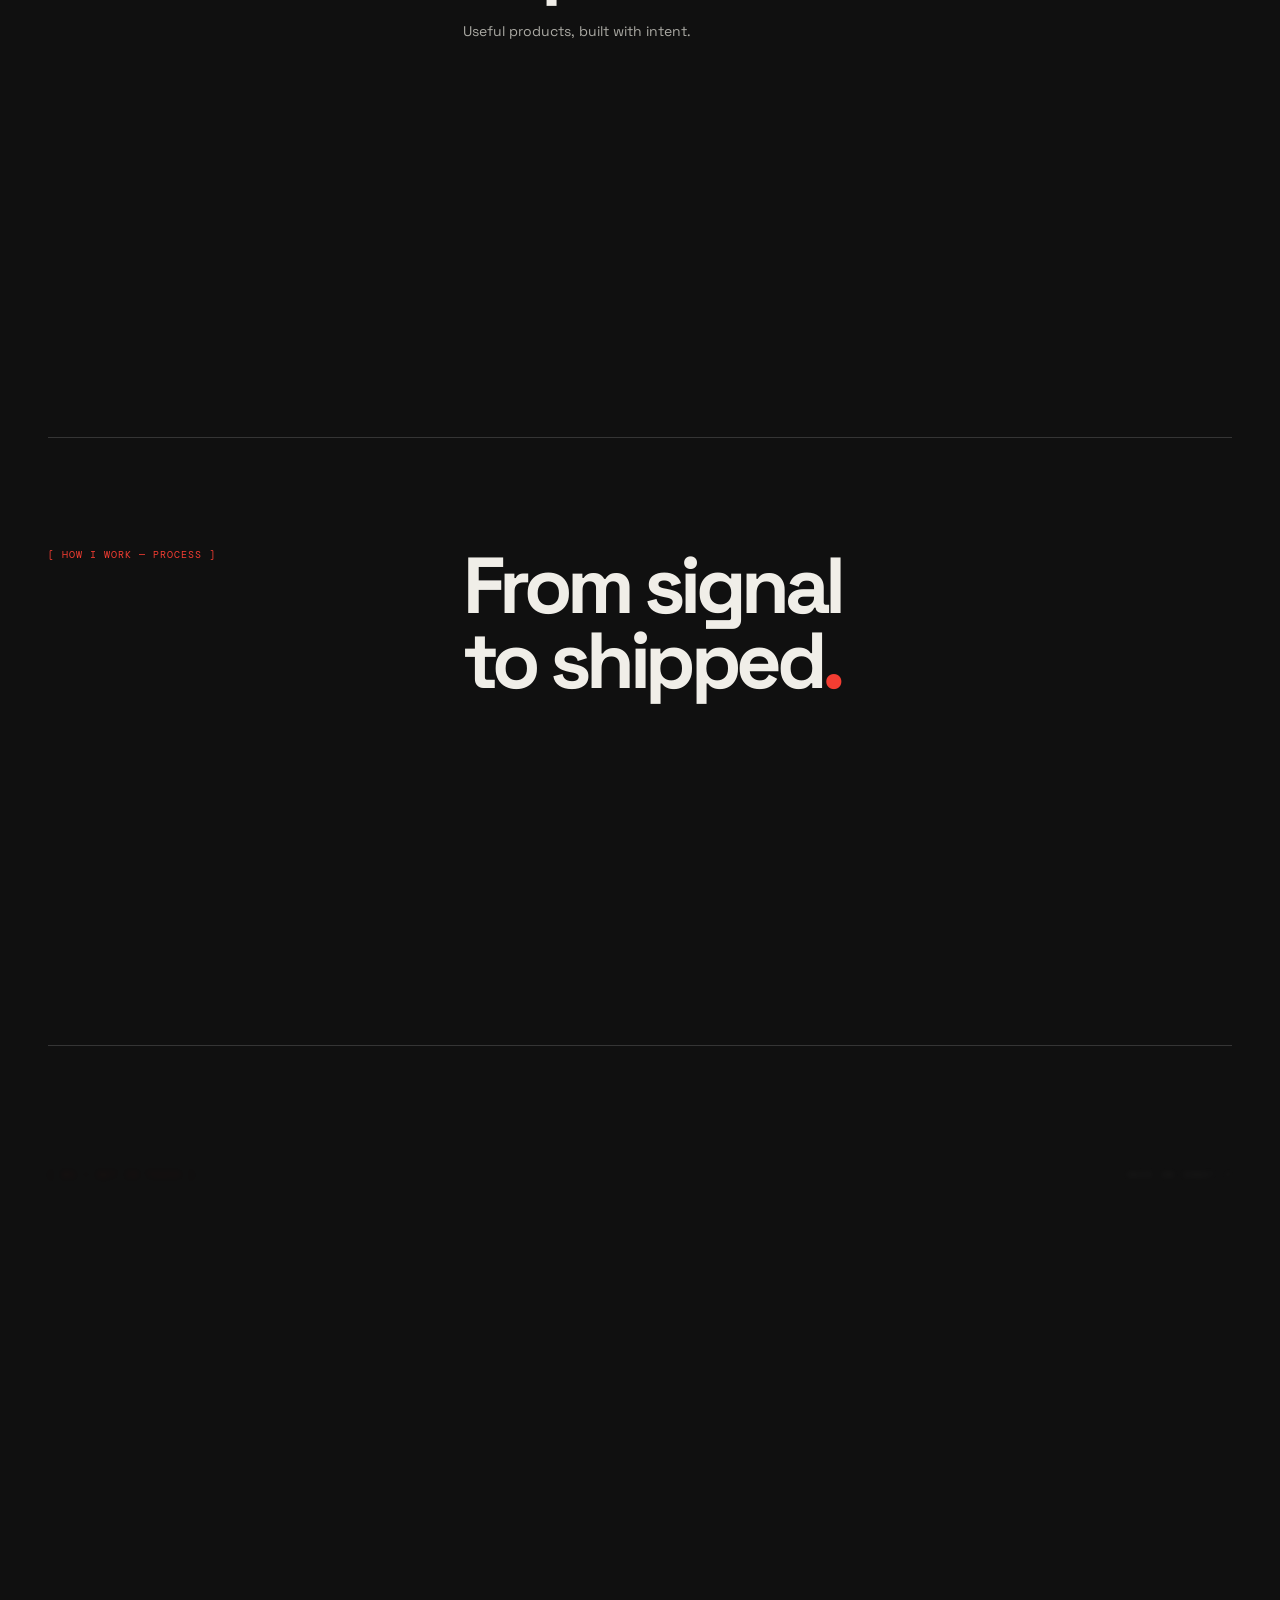
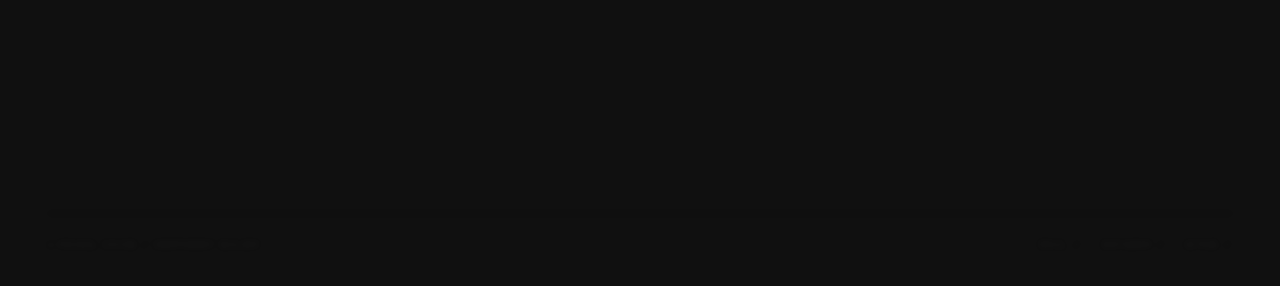
==== commit 2dd72a86: "Keep status heading static" ====
--- a/index.html
+++ b/index.html
@@ -22,7 +22,7 @@
 <script>
 if(!matchMedia('(prefers-reduced-motion: reduce)').matches)document.body.classList.add('intro');addEventListener('pageshow',()=>{window.__portfolioResetTop();(()=>{const items=[...document.querySelectorAll('[data-build]')];const reduce=matchMedia('(prefers-reduced-motion: reduce)').matches;if(reduce){document.documentElement.dataset.buildStatus='complete';return}const touch=matchMedia('(pointer: coarse)').matches;const duration=touch?4400:9200;document.body.classList.add('intro');document.documentElement.dataset.buildStatus='running';const layer=document.createElement('div');layer.className='build-layer';layer.setAttribute('aria-hidden','true');layer.innerHTML='<div class="selection"></div><div class="build-hud" role="button"><b>● AGENTS AT WORK</b><br>Click or tap anywhere to skip</div>';document.body.append(layer);const selection=layer.querySelector('.selection');const colors=['#f33d32','#e8dc5b','#8fd4ba','#a8a3ff'];let agents=colors.map((color,i)=>{const el=document.createElement('div');el.className='agent';el.innerHTML='<svg width="18" height="22" viewBox="0 0 18 22" aria-hidden="true"><path d="M1 1v16l4-4 3.5 7 3-1.5-3.5-7H15z" fill="'+color+'" stroke="#101010" stroke-width="1.2"/></svg><span class="agent-label" style="background:'+color+'">agent-0'+(i+1)+'</span>';layer.append(el);return el});let timers=[];let finished=false;function later(fn,ms){timers.push(setTimeout(fn,ms))}function finish(){if(finished)return;finished=true;timers.forEach(clearTimeout);items.forEach(el=>el.classList.add('built'));document.body.classList.remove('intro');layer.remove();document.documentElement.dataset.buildStatus='complete';window.removeEventListener('pointerdown',skip);window.removeEventListener('keydown',onKey)}function skip(e){if(e.type==='pointerdown')finish()}function onKey(e){if(e.key==='Escape'||e.key==='Enter'||e.key===' '){finish()}}window.addEventListener('pointerdown',skip,{once:true});window.addEventListener('keydown',onKey);const visible=items.filter(el=>el.getBoundingClientRect().top<innerHeight-20);const anchors=visible.slice(0,6);agents.forEach((el,i)=>{const startX=i%2?innerWidth+100:-110,startY=(i+1)*innerHeight/5;el.animate([{transform:`translate(${startX}px,${startY}px)`,opacity:0},{transform:`translate(${innerWidth*(.2+i*.17)}px,${innerHeight*(.25+i*.11)}px)`,opacity:1,offset:.24},{transform:`translate(${innerWidth*(.68-i*.11)}px,${innerHeight*(.55-i*.06)}px)`,opacity:1,offset:.65},{transform:`translate(${i%2?-100:innerWidth+100}px,${innerHeight*.8}px)`,opacity:0}],{duration,easing:'ease-in-out',fill:'forwards'})});anchors.forEach((el,i)=>later(()=>{const r=el.getBoundingClientRect();selection.style.cssText=`left:${Math.max(0,r.left-3)}px;top:${Math.max(0,r.top-3)}px;width:${Math.min(innerWidth,r.width+6)}px;height:${r.height+6}px;opacity:1;border-color:${colors[i%colors.length]}`;el.classList.add('built');later(()=>selection.style.opacity=0,380)},Math.round((i+1)*duration/(anchors.length+2))));later(()=>items.forEach(el=>el.classList.add('built')),duration-800);later(finish,duration);})();},{once:true});
 </script></body></html>
-<style>.drag-crew{position:fixed;inset:0;z-index:9998;overflow:hidden;pointer-events:none}.drag-crew *{pointer-events:none}.drag-cursor{position:absolute;top:0;left:0;will-change:transform;transition:none}.drag-cursor svg{display:block;filter:drop-shadow(0 1px 2px #000)}.drag-cursor span{position:absolute;left:15px;top:15px;padding:3px 5px;color:#111;font:9px var(--mono);white-space:nowrap}.drag-release{position:absolute;left:0;top:0;border:1px solid #e8dc5b;box-shadow:0 0 0 1px #0006;opacity:0;pointer-events:none;will-change:transform,opacity}.drag-release:before,.drag-release:after{content:'';position:absolute;width:6px;height:6px;background:#e8dc5b;top:-3px;left:-3px}.drag-release:after{top:auto;left:auto;right:-3px;bottom:-3px}.drag-ready .drag-pending{opacity:0}.drag-ready .drag-moving{opacity:1;pointer-events:none;will-change:transform;box-shadow:0 18px 32px #000a;transition:none!important;position:relative;z-index:3}@media(pointer:coarse){.drag-cursor{transition-duration:.08s}.drag-cursor span{font-size:8px}}</style><script>(function(){if(matchMedia('(prefers-reduced-motion: reduce)').matches)return;const root=document.documentElement,touch=matchMedia('(pointer: coarse)').matches,groups=[...document.querySelectorAll('#work .section-head h2,#work .project,#currently,#systems .matrix-row,.service-card,.process-step,#contact .contact-bottom,footer')],colors=['#f33d32','#e8dc5b','#8fd4ba','#a8a3ff'];let layer,markLayer,observer,queue=[],moving=[],marks=[],running=false,lastScroll=-Infinity,next=0,seq=0,failed=false,scrollDir=0,previousY=scrollY,scrollFrame=false;function rescue(){failed=true;root.classList.remove('drag-ready');groups.forEach(e=>{e.classList.remove('drag-pending','drag-moving');e.style.transform='';e.dataset.dragState='built'});if(observer)observer.disconnect();if(layer)layer.remove();if(markLayer)markLayer.remove()}window.addEventListener('error',rescue,{once:true});try{if(!('IntersectionObserver'in window))return;layer=document.createElement('div');layer.className='drag-crew';layer.setAttribute('aria-hidden','true');const cursors=colors.map((c,i)=>{const e=document.createElement('div');e.className='drag-cursor';e.innerHTML='<svg width="18" height="22" viewBox="0 0 18 22"><path d="M1 1v16l4-4 3.5 7 3-1.5-3.5-7H15z" fill="'+c+'" stroke="#101010" stroke-width="1.2"/></svg><span style="background:'+c+'">agent-0'+(i+1)+'</span>';e.style.transform='translate3d('+(i%2?innerWidth+110:-110)+'px,'+(innerHeight*(.2+i*.16))+'px,0)';layer.append(e);return e});markLayer=document.createElement('div');markLayer.style.cssText='position:fixed;inset:0;z-index:9998;overflow:hidden;pointer-events:none';markLayer.setAttribute('aria-hidden','true');document.body.append(markLayer,layer);groups.forEach(e=>{e.dataset.dragGroup='';if(e.getBoundingClientRect().top>=innerHeight){e.dataset.dragState='pending';e.classList.add('drag-pending')}else e.dataset.dragState='built'});function schedule(){if(!running&&!failed){running=true;requestAnimationFrame(frame)}}function frame(now){try{running=false;if(failed)return;const active=scrollDir>0&&now-lastScroll<100;scrollFrame=false;let fresh=[];if(queue.length&&now>=next){const el=queue.shift();if(el.dataset.dragState==='queued'){const r=el.getBoundingClientRect(),i=seq++%4,side=i%2?1:-1;const ghost=el.cloneNode(true);ghost.removeAttribute('id');ghost.querySelectorAll('[id]').forEach(n=>n.removeAttribute('id'));ghost.classList.remove('drag-pending');ghost.classList.add('drag-moving');Object.assign(ghost.style,{position:'absolute',left:'0',top:'0',margin:'0',width:r.width+'px',height:r.height+'px'});markLayer.append(ghost);fresh.push({el,ghost,i,side,x:r.left,y:r.top+scrollY,w:r.width,h:r.height,dx:side<0?-r.right-30:innerWidth-r.left+30,start:now,duration:touch?1000:1200});next=now+(touch?360:400)}}for(const m of fresh){m.el.dataset.dragState='dragging';moving.push(m)}const occupied={};for(let k=moving.length-1;k>=0;k--){const m=moving[k],p=Math.min(1,(now-m.start)/m.duration),ease=1-Math.pow(1-p,3),x=m.dx*(1-ease),rot=m.side*3*(1-p);const lift=p<.76?-6*ease:-6*(1-(p-.76)/.24)+2*Math.sin((p-.76)/.24*Math.PI);m.ghost.style.transform='translate3d('+(m.x+x)+'px,'+(m.y-scrollY+lift)+'px,0) rotate('+rot+'deg)';occupied[m.i]=[Math.max(2,Math.min(innerWidth-70,m.x+x+10)),Math.max(3,Math.min(innerHeight-28,m.y-scrollY+lift+10))];if(p>=1){m.ghost.remove();m.el.classList.remove('drag-pending');m.el.dataset.dragState='built';moving.splice(k,1)}}for(let k=marks.length-1;k>=0;k--){const m=marks[k];if(now>=m.until){m.el.remove();marks.splice(k,1)}else{m.el.style.opacity=String(Math.sin(Math.PI*(now-m.started)/(m.until-m.started)));m.el.style.transform='translate3d('+m.x+'px,'+(m.y-scrollY)+'px,0)'}}cursors.forEach((c,i)=>{const point=occupied[i];let x,y;if(point){x=point[0];y=point[1]}else if(active&&queue.length){x=i%2?innerWidth-90:12;y=innerHeight*(.22+i*.14)}else{x=i%2?innerWidth+110:-110;y=innerHeight*(.22+i*.14)}if(!point&&Number.isFinite(c.px)){const a=1-Math.exp(-Math.min(64,now-(c.pt||now))/130);x=c.px+(x-c.px)*a;y=c.py+(y-c.py)*a}c.px=x;c.py=y;c.pt=now;c.style.transform='translate3d('+x+'px,'+y+'px,0)'});layer.dataset.active=active&&(moving.length||queue.length||fresh.length)?'true':'false';if(queue.length||moving.length||marks.length||active)schedule()}catch(e){rescue()}}function start(){observer=new IntersectionObserver(entries=>{for(const entry of entries){const e=entry.target;if(entry.isIntersecting&&e.dataset.dragState==='pending'){if(scrollDir<0){e.classList.remove('drag-pending');e.dataset.dragState='built';observer.unobserve(e);continue}e.dataset.dragState='queued';queue.push(e);observer.unobserve(e);setTimeout(()=>{if(e.dataset.dragState==='queued'||e.dataset.dragState==='dragging'){e.classList.remove('drag-pending','drag-moving');e.style.transform='';e.dataset.dragState='built';queue=queue.filter(x=>x!==e);moving=moving.filter(x=>{if(x.el===e){x.ghost.remove();return false}return true})}},2500+groups.length*(touch?360:400))}}if(queue.length)schedule()});groups.filter(e=>e.dataset.dragState==='pending').forEach(e=>observer.observe(e));window.addEventListener('scroll',()=>{const y=scrollY;scrollDir=Math.sign(y-previousY);previousY=y;scrollFrame=scrollDir>0;lastScroll=performance.now();if(scrollDir<0){layer.dataset.active='false';for(const e of queue){e.classList.remove('drag-pending','drag-moving');e.style.transform='';e.dataset.dragState='built'}queue=[]}schedule()},{passive:true})}root.classList.add('drag-ready');if(document.body.classList.contains('intro')){const watcher=new MutationObserver(()=>{if(!document.body.classList.contains('intro')){watcher.disconnect();start()}});watcher.observe(document.body,{attributes:true,attributeFilter:['class']})}else start()}catch(e){rescue()}})();</script>
+<style>.drag-crew{position:fixed;inset:0;z-index:9998;overflow:hidden;pointer-events:none}.drag-crew *{pointer-events:none}.drag-cursor{position:absolute;top:0;left:0;will-change:transform;transition:none}.drag-cursor svg{display:block;filter:drop-shadow(0 1px 2px #000)}.drag-cursor span{position:absolute;left:15px;top:15px;padding:3px 5px;color:#111;font:9px var(--mono);white-space:nowrap}.drag-release{position:absolute;left:0;top:0;border:1px solid #e8dc5b;box-shadow:0 0 0 1px #0006;opacity:0;pointer-events:none;will-change:transform,opacity}.drag-release:before,.drag-release:after{content:'';position:absolute;width:6px;height:6px;background:#e8dc5b;top:-3px;left:-3px}.drag-release:after{top:auto;left:auto;right:-3px;bottom:-3px}.drag-ready .drag-pending{opacity:0}.drag-ready .drag-moving{opacity:1;pointer-events:none;will-change:transform;box-shadow:0 18px 32px #000a;transition:none!important;position:relative;z-index:3}@media(pointer:coarse){.drag-cursor{transition-duration:.08s}.drag-cursor span{font-size:8px}}</style><script>(function(){if(matchMedia('(prefers-reduced-motion: reduce)').matches)return;const root=document.documentElement,touch=matchMedia('(pointer: coarse)').matches,groups=[...document.querySelectorAll('#work .section-head h2,#work .project,#currently .now-board,#systems .matrix-row,.service-card,.process-step,#contact .contact-bottom,footer')],colors=['#f33d32','#e8dc5b','#8fd4ba','#a8a3ff'];let layer,markLayer,observer,queue=[],moving=[],marks=[],running=false,lastScroll=-Infinity,next=0,seq=0,failed=false,scrollDir=0,previousY=scrollY,scrollFrame=false;function rescue(){failed=true;root.classList.remove('drag-ready');groups.forEach(e=>{e.classList.remove('drag-pending','drag-moving');e.style.transform='';e.dataset.dragState='built'});if(observer)observer.disconnect();if(layer)layer.remove();if(markLayer)markLayer.remove()}window.addEventListener('error',rescue,{once:true});try{if(!('IntersectionObserver'in window))return;layer=document.createElement('div');layer.className='drag-crew';layer.setAttribute('aria-hidden','true');const cursors=colors.map((c,i)=>{const e=document.createElement('div');e.className='drag-cursor';e.innerHTML='<svg width="18" height="22" viewBox="0 0 18 22"><path d="M1 1v16l4-4 3.5 7 3-1.5-3.5-7H15z" fill="'+c+'" stroke="#101010" stroke-width="1.2"/></svg><span style="background:'+c+'">agent-0'+(i+1)+'</span>';e.style.transform='translate3d('+(i%2?innerWidth+110:-110)+'px,'+(innerHeight*(.2+i*.16))+'px,0)';layer.append(e);return e});markLayer=document.createElement('div');markLayer.style.cssText='position:fixed;inset:0;z-index:9998;overflow:hidden;pointer-events:none';markLayer.setAttribute('aria-hidden','true');document.body.append(markLayer,layer);groups.forEach(e=>{e.dataset.dragGroup='';if(e.getBoundingClientRect().top>=innerHeight){e.dataset.dragState='pending';e.classList.add('drag-pending')}else e.dataset.dragState='built'});function schedule(){if(!running&&!failed){running=true;requestAnimationFrame(frame)}}function frame(now){try{running=false;if(failed)return;const active=scrollDir>0&&now-lastScroll<100;scrollFrame=false;let fresh=[];if(queue.length&&now>=next){const el=queue.shift();if(el.dataset.dragState==='queued'){const r=el.getBoundingClientRect(),i=seq++%4,side=i%2?1:-1;const ghost=el.cloneNode(true);ghost.removeAttribute('id');ghost.querySelectorAll('[id]').forEach(n=>n.removeAttribute('id'));ghost.classList.remove('drag-pending');ghost.classList.add('drag-moving');Object.assign(ghost.style,{position:'absolute',left:'0',top:'0',margin:'0',width:r.width+'px',height:r.height+'px'});markLayer.append(ghost);fresh.push({el,ghost,i,side,x:r.left,y:r.top+scrollY,w:r.width,h:r.height,dx:side<0?-r.right-30:innerWidth-r.left+30,start:now,duration:touch?1000:1200});next=now+(touch?360:400)}}for(const m of fresh){m.el.dataset.dragState='dragging';moving.push(m)}const occupied={};for(let k=moving.length-1;k>=0;k--){const m=moving[k],p=Math.min(1,(now-m.start)/m.duration),ease=1-Math.pow(1-p,3),x=m.dx*(1-ease),rot=m.side*3*(1-p);const lift=p<.76?-6*ease:-6*(1-(p-.76)/.24)+2*Math.sin((p-.76)/.24*Math.PI);m.ghost.style.transform='translate3d('+(m.x+x)+'px,'+(m.y-scrollY+lift)+'px,0) rotate('+rot+'deg)';occupied[m.i]=[Math.max(2,Math.min(innerWidth-70,m.x+x+10)),Math.max(3,Math.min(innerHeight-28,m.y-scrollY+lift+10))];if(p>=1){m.ghost.remove();m.el.classList.remove('drag-pending');m.el.dataset.dragState='built';moving.splice(k,1)}}for(let k=marks.length-1;k>=0;k--){const m=marks[k];if(now>=m.until){m.el.remove();marks.splice(k,1)}else{m.el.style.opacity=String(Math.sin(Math.PI*(now-m.started)/(m.until-m.started)));m.el.style.transform='translate3d('+m.x+'px,'+(m.y-scrollY)+'px,0)'}}cursors.forEach((c,i)=>{const point=occupied[i];let x,y;if(point){x=point[0];y=point[1]}else if(active&&queue.length){x=i%2?innerWidth-90:12;y=innerHeight*(.22+i*.14)}else{x=i%2?innerWidth+110:-110;y=innerHeight*(.22+i*.14)}if(!point&&Number.isFinite(c.px)){const a=1-Math.exp(-Math.min(64,now-(c.pt||now))/130);x=c.px+(x-c.px)*a;y=c.py+(y-c.py)*a}c.px=x;c.py=y;c.pt=now;c.style.transform='translate3d('+x+'px,'+y+'px,0)'});layer.dataset.active=active&&(moving.length||queue.length||fresh.length)?'true':'false';if(queue.length||moving.length||marks.length||active)schedule()}catch(e){rescue()}}function start(){observer=new IntersectionObserver(entries=>{for(const entry of entries){const e=entry.target;if(entry.isIntersecting&&e.dataset.dragState==='pending'){if(scrollDir<0){e.classList.remove('drag-pending');e.dataset.dragState='built';observer.unobserve(e);continue}e.dataset.dragState='queued';queue.push(e);observer.unobserve(e);setTimeout(()=>{if(e.dataset.dragState==='queued'||e.dataset.dragState==='dragging'){e.classList.remove('drag-pending','drag-moving');e.style.transform='';e.dataset.dragState='built';queue=queue.filter(x=>x!==e);moving=moving.filter(x=>{if(x.el===e){x.ghost.remove();return false}return true})}},2500+groups.length*(touch?360:400))}}if(queue.length)schedule()});groups.filter(e=>e.dataset.dragState==='pending').forEach(e=>observer.observe(e));window.addEventListener('scroll',()=>{const y=scrollY;scrollDir=Math.sign(y-previousY);previousY=y;scrollFrame=scrollDir>0;lastScroll=performance.now();if(scrollDir<0){layer.dataset.active='false';for(const e of queue){e.classList.remove('drag-pending','drag-moving');e.style.transform='';e.dataset.dragState='built'}queue=[]}schedule()},{passive:true})}root.classList.add('drag-ready');if(document.body.classList.contains('intro')){const watcher=new MutationObserver(()=>{if(!document.body.classList.contains('intro')){watcher.disconnect();start()}});watcher.observe(document.body,{attributes:true,attributeFilter:['class']})}else start()}catch(e){rescue()}})();</script>
 
 <style>.drag-release{border-color:var(--red)!important}.drag-release:before,.drag-release:after{background:var(--red)}</style>
 <style>.drag-release{border-color:#e9e8df!important;box-shadow:0 0 0 1px #0006,0 0 8px #e9e8df55}.drag-release:before,.drag-release:after{background:#e9e8df}</style>
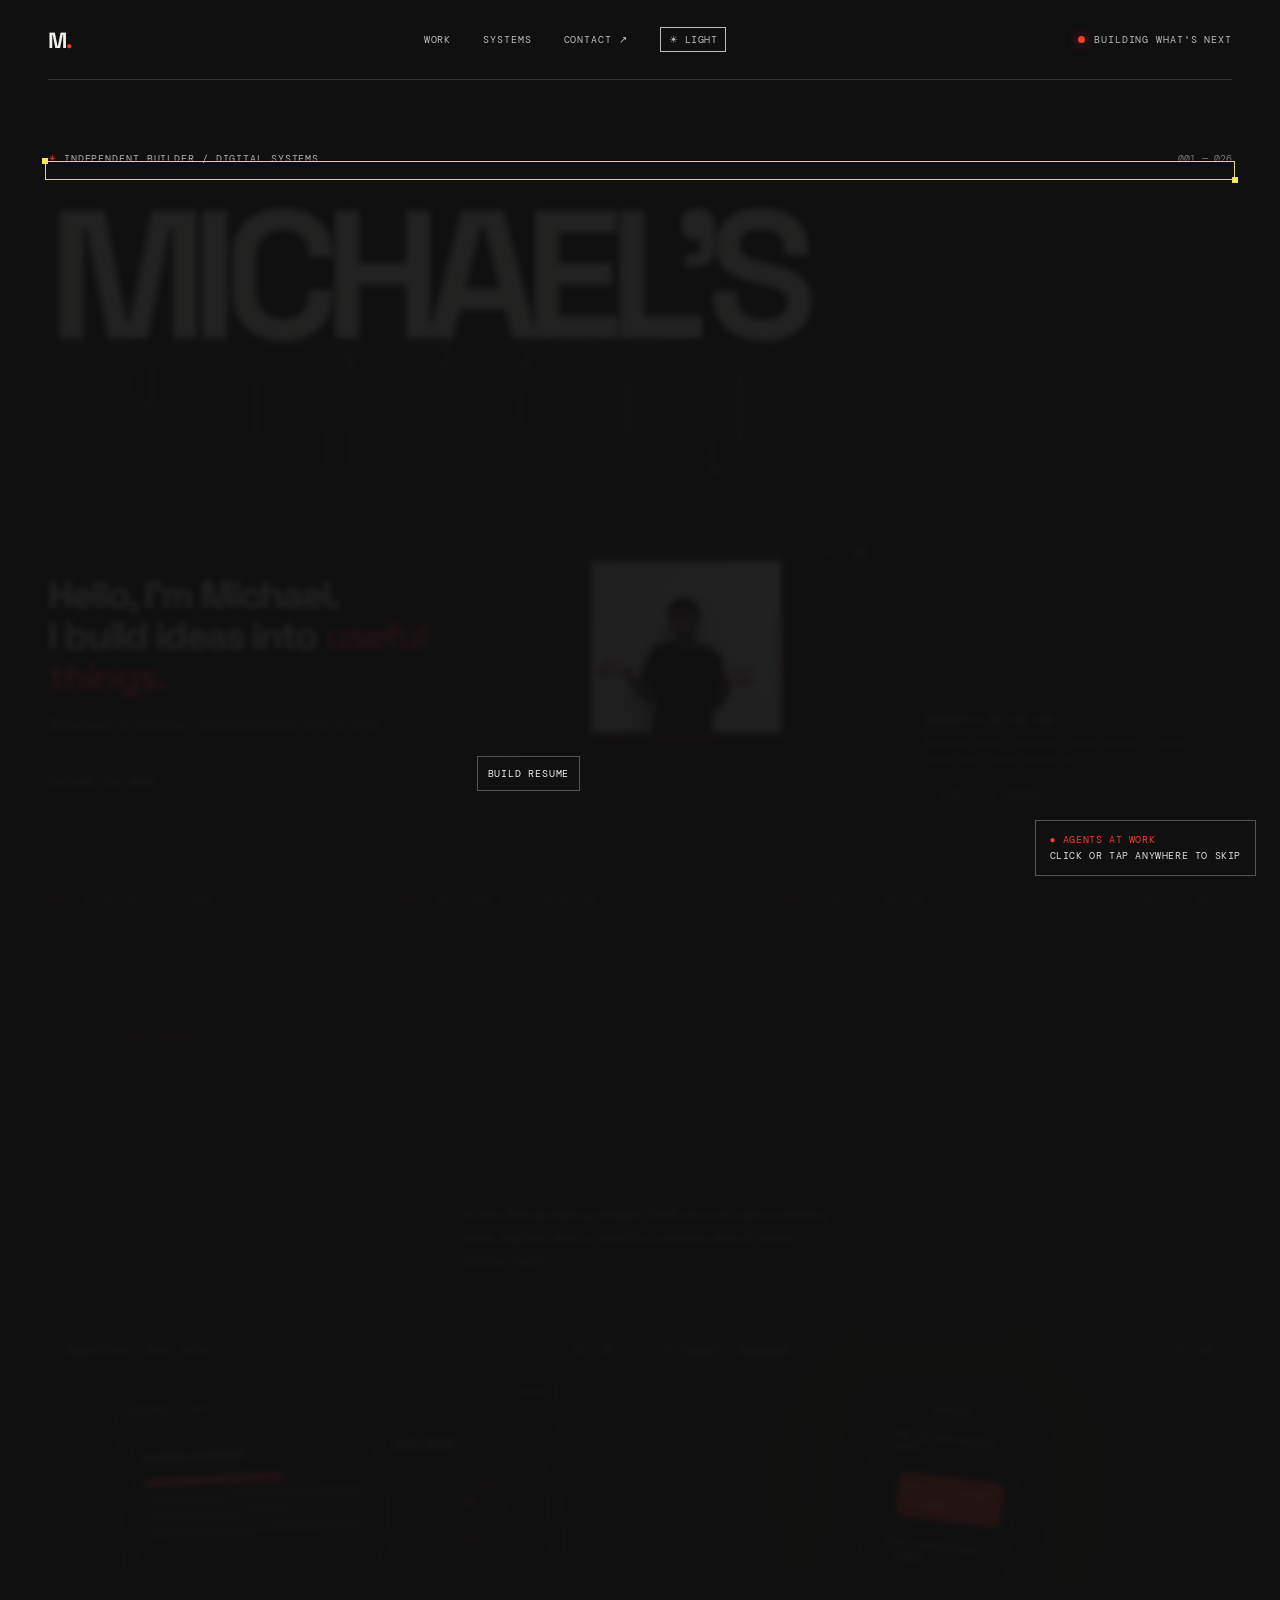
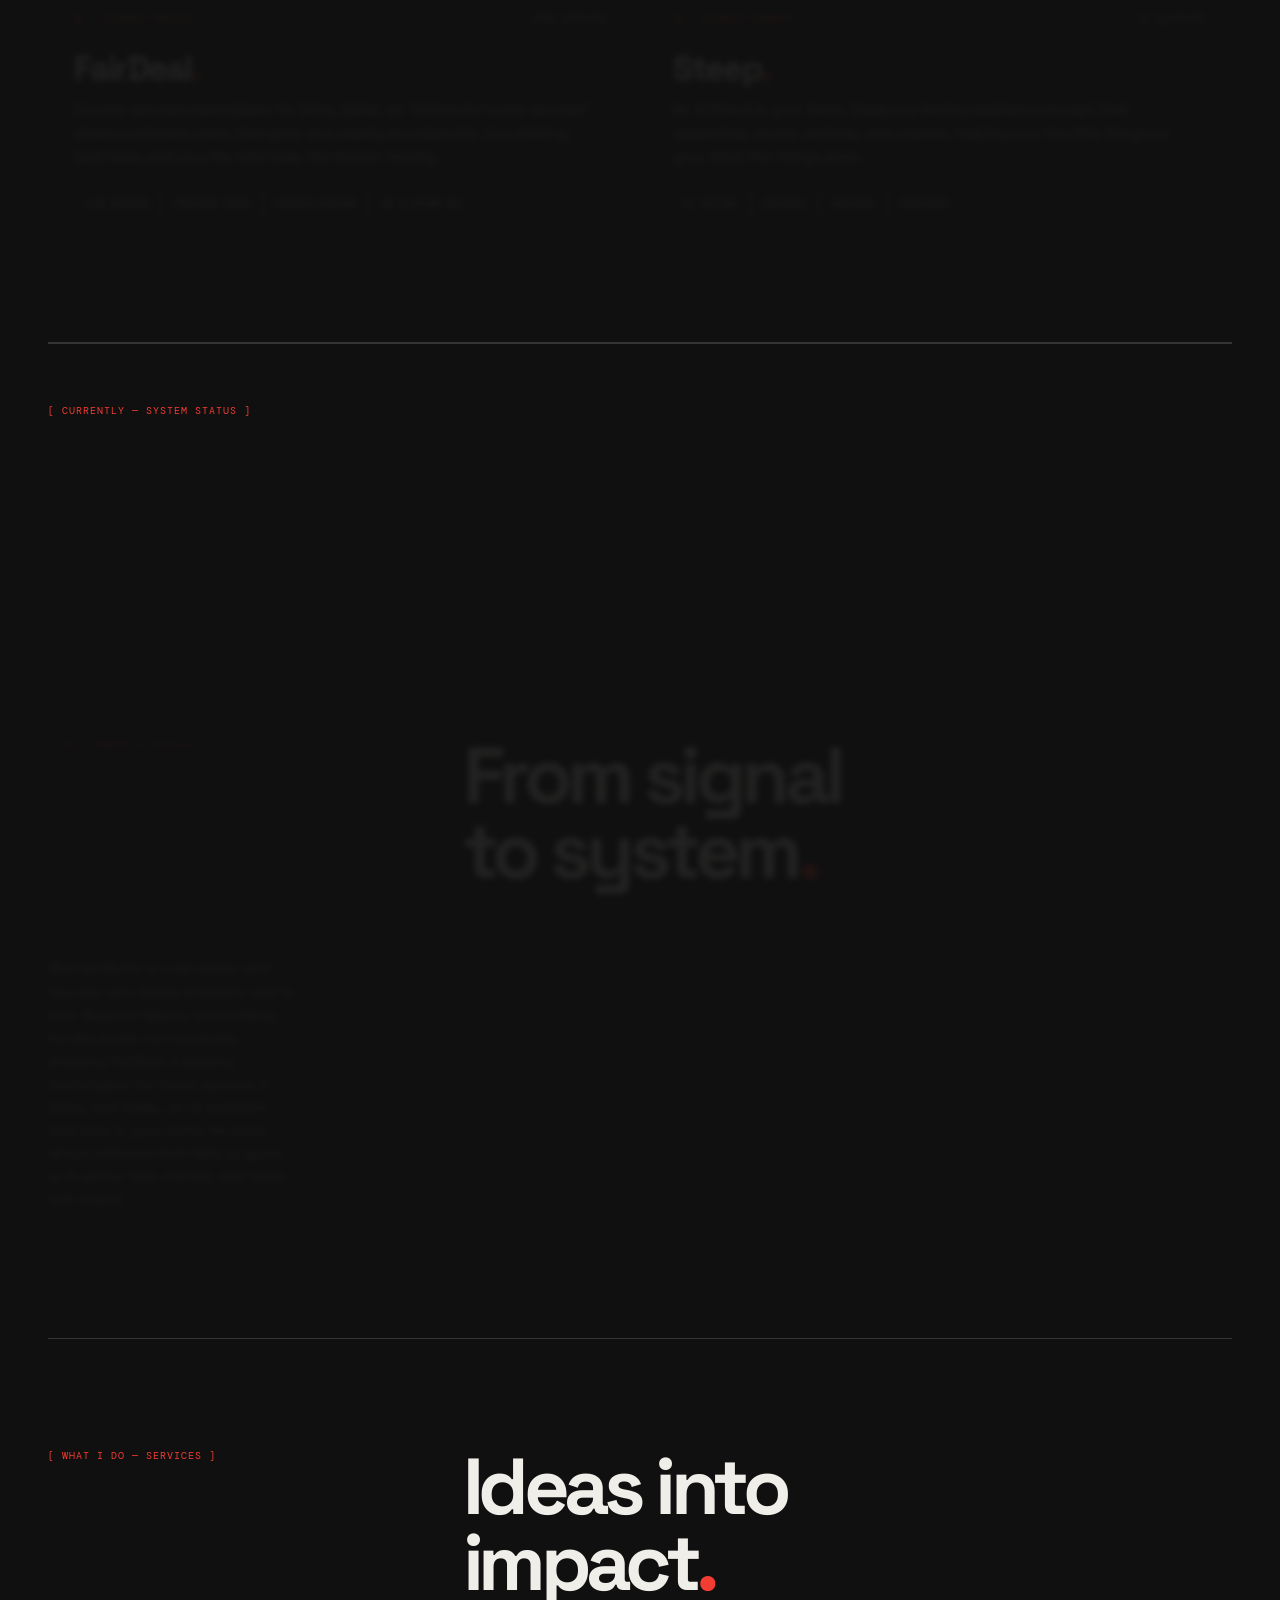
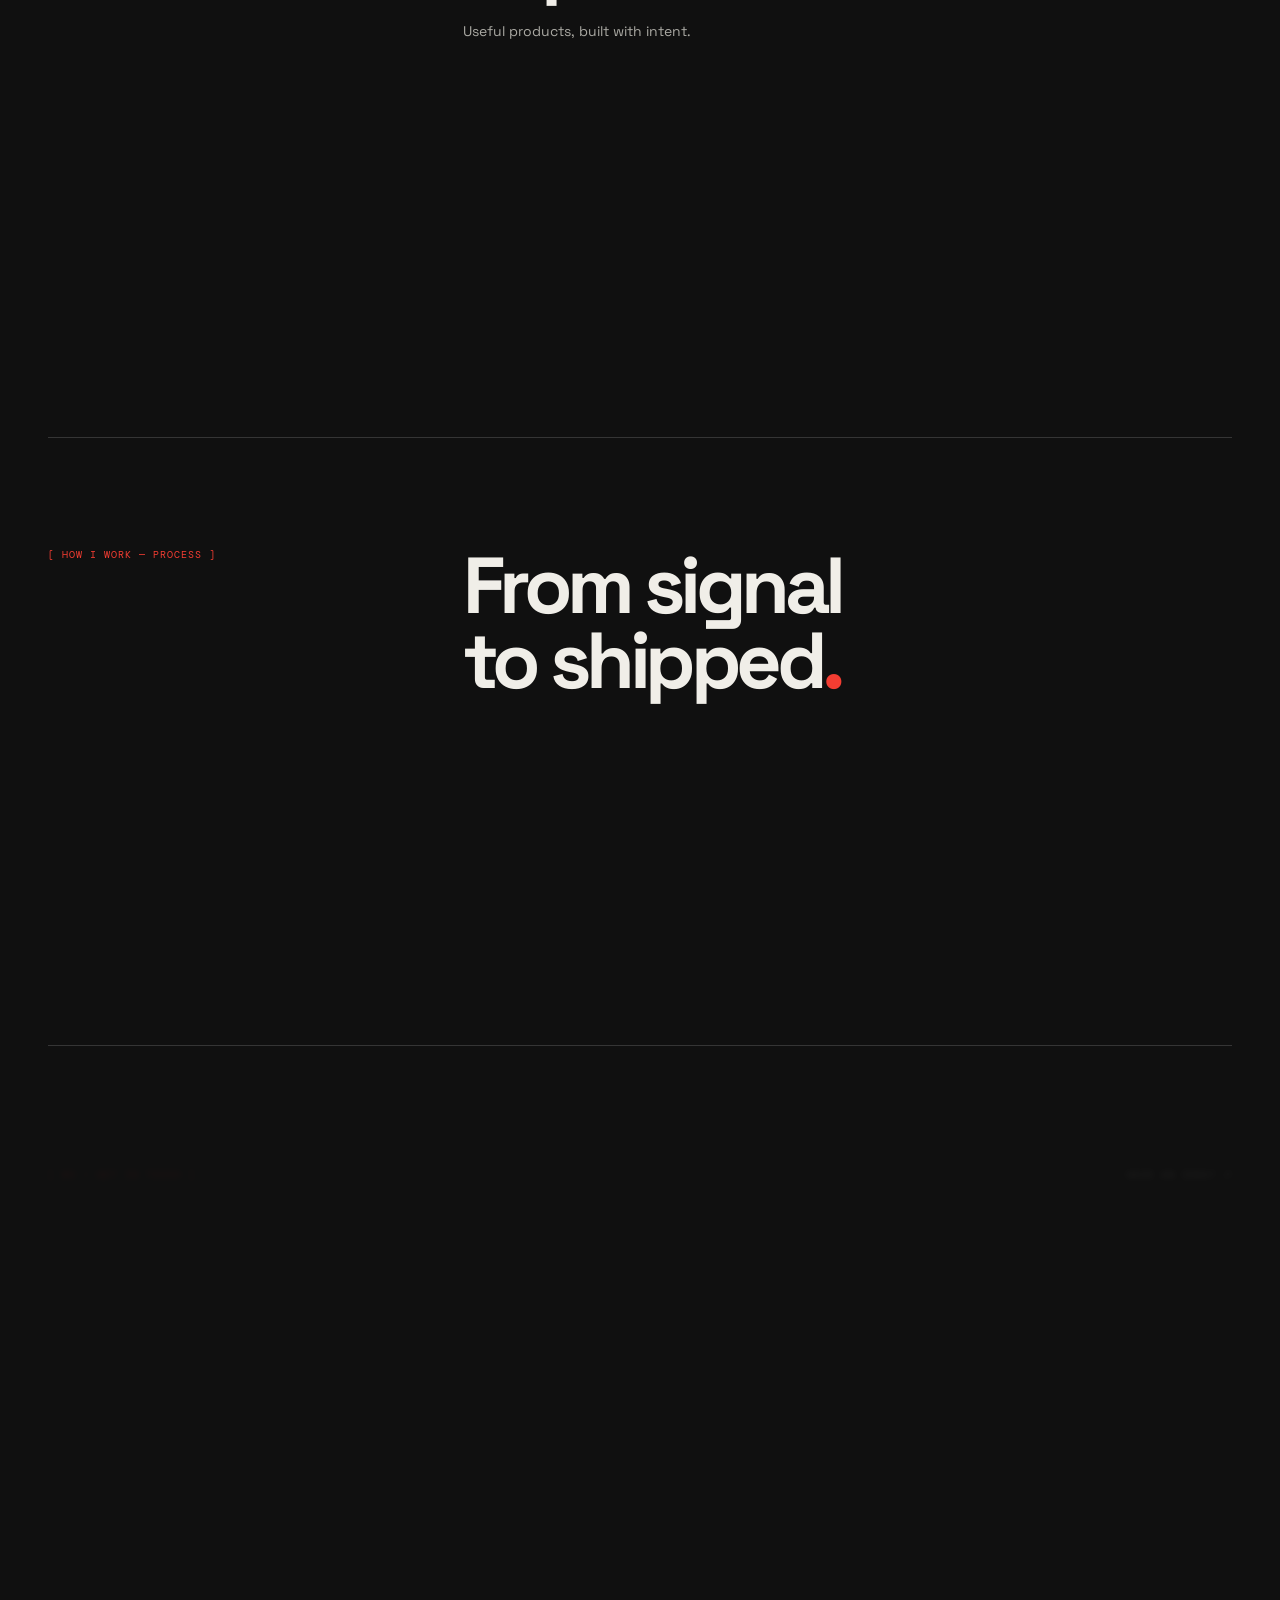
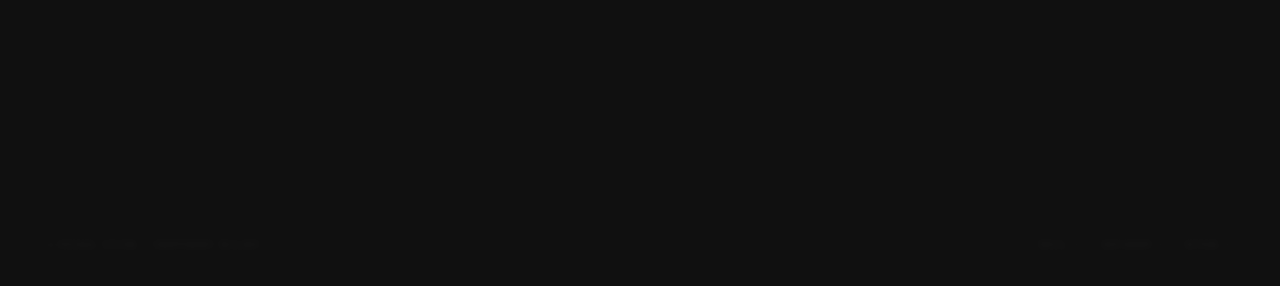
==== commit 3e01dcb1: "Restore contact title agent drag-in" ====
--- a/index.html
+++ b/index.html
@@ -10,7 +10,7 @@
 @media(max-width:800px){.shell{width:calc(100% - 40px)}.topbar{height:66px}.nav{gap:16px}.availability{display:none}.hero{min-height:0;padding:58px 0}.hero-top{margin-bottom:28px}.headline{font-size:clamp(3.3rem,13.5vw,7rem)}.hero-bottom{grid-template-columns:1fr 1fr;margin-top:45px;gap:20px}.intro-copy{grid-column:1/-1}.intro-copy p{max-width:450px}.visual{height:195px}.portrait{transform:scale(.85)}.hero-note{align-self:end}.section{padding:75px 0}.section-head,.systems-grid{grid-template-columns:1fr;gap:20px}.section-head{margin-bottom:38px}.section-head h2{font-size:clamp(43px,10vw,70px)}.projects{grid-template-columns:1fr}.placeholders{grid-column:auto}.contact{padding:75px 0 55px}.contact-title{margin:50px 0 35px}.contact-bottom{align-items:start;flex-direction:column}.footer{flex-wrap:wrap}.ticker span:nth-child(3){display:none}}@media(max-width:480px){.nav a:nth-child(2){display:none}.headline{font-size:13.2vw}.hero-bottom{grid-template-columns:1.2fr .8fr}.visual{height:175px}.portrait{transform:scale(.72)}.hero-note{font-size:9px}.placeholders{grid-template-columns:1fr}.project-visual{height:220px}.project-copy p{min-height:0}.matrix-row{grid-template-columns:35px 1fr}.matrix-row p{grid-column:2}.ticker span:nth-child(2){display:none}.contact-title{font-size:15vw}.footer{line-height:1.8}.build-hud{right:12px;bottom:12px}}
 @media(prefers-reduced-motion:reduce){html{scroll-behavior:auto}*,*:before,*:after{transition-duration:.01ms!important;animation-duration:.01ms!important;animation-iteration-count:1!important}}
 </style>
-<style>.drag-crew{opacity:0;transition:opacity .16s ease-out}.drag-crew[data-active=true]{opacity:1}</style><link rel="stylesheet" href="./scroll-cta.css"><script defer src="./scroll-cta.js"></script></head>
+<style>.drag-crew{opacity:0;transition:opacity .16s ease-out}.drag-crew[data-active=true]{opacity:1}</style></head>
 <body>
 <div class="shell">
 <header class="topbar" data-build><a href="#top" class="brand" aria-label="Michael, home">M<span>.</span></a><nav class="nav" aria-label="Main navigation"><a href="#work">Work</a><a href="#systems">Systems</a><a href="#contact">Contact ↗</a></nav><div class="availability mono"><span class="dot"></span> Building what's next</div></header>
@@ -22,7 +22,7 @@
 <script>
 if(!matchMedia('(prefers-reduced-motion: reduce)').matches)document.body.classList.add('intro');addEventListener('pageshow',()=>{window.__portfolioResetTop();(()=>{const items=[...document.querySelectorAll('[data-build]')];const reduce=matchMedia('(prefers-reduced-motion: reduce)').matches;if(reduce){document.documentElement.dataset.buildStatus='complete';return}const touch=matchMedia('(pointer: coarse)').matches;const duration=touch?4400:9200;document.body.classList.add('intro');document.documentElement.dataset.buildStatus='running';const layer=document.createElement('div');layer.className='build-layer';layer.setAttribute('aria-hidden','true');layer.innerHTML='<div class="selection"></div><div class="build-hud" role="button"><b>● AGENTS AT WORK</b><br>Click or tap anywhere to skip</div>';document.body.append(layer);const selection=layer.querySelector('.selection');const colors=['#f33d32','#e8dc5b','#8fd4ba','#a8a3ff'];let agents=colors.map((color,i)=>{const el=document.createElement('div');el.className='agent';el.innerHTML='<svg width="18" height="22" viewBox="0 0 18 22" aria-hidden="true"><path d="M1 1v16l4-4 3.5 7 3-1.5-3.5-7H15z" fill="'+color+'" stroke="#101010" stroke-width="1.2"/></svg><span class="agent-label" style="background:'+color+'">agent-0'+(i+1)+'</span>';layer.append(el);return el});let timers=[];let finished=false;function later(fn,ms){timers.push(setTimeout(fn,ms))}function finish(){if(finished)return;finished=true;timers.forEach(clearTimeout);items.forEach(el=>el.classList.add('built'));document.body.classList.remove('intro');layer.remove();document.documentElement.dataset.buildStatus='complete';window.removeEventListener('pointerdown',skip);window.removeEventListener('keydown',onKey)}function skip(e){if(e.type==='pointerdown')finish()}function onKey(e){if(e.key==='Escape'||e.key==='Enter'||e.key===' '){finish()}}window.addEventListener('pointerdown',skip,{once:true});window.addEventListener('keydown',onKey);const visible=items.filter(el=>el.getBoundingClientRect().top<innerHeight-20);const anchors=visible.slice(0,6);agents.forEach((el,i)=>{const startX=i%2?innerWidth+100:-110,startY=(i+1)*innerHeight/5;el.animate([{transform:`translate(${startX}px,${startY}px)`,opacity:0},{transform:`translate(${innerWidth*(.2+i*.17)}px,${innerHeight*(.25+i*.11)}px)`,opacity:1,offset:.24},{transform:`translate(${innerWidth*(.68-i*.11)}px,${innerHeight*(.55-i*.06)}px)`,opacity:1,offset:.65},{transform:`translate(${i%2?-100:innerWidth+100}px,${innerHeight*.8}px)`,opacity:0}],{duration,easing:'ease-in-out',fill:'forwards'})});anchors.forEach((el,i)=>later(()=>{const r=el.getBoundingClientRect();selection.style.cssText=`left:${Math.max(0,r.left-3)}px;top:${Math.max(0,r.top-3)}px;width:${Math.min(innerWidth,r.width+6)}px;height:${r.height+6}px;opacity:1;border-color:${colors[i%colors.length]}`;el.classList.add('built');later(()=>selection.style.opacity=0,380)},Math.round((i+1)*duration/(anchors.length+2))));later(()=>items.forEach(el=>el.classList.add('built')),duration-800);later(finish,duration);})();},{once:true});
 </script></body></html>
-<style>.drag-crew{position:fixed;inset:0;z-index:9998;overflow:hidden;pointer-events:none}.drag-crew *{pointer-events:none}.drag-cursor{position:absolute;top:0;left:0;will-change:transform;transition:none}.drag-cursor svg{display:block;filter:drop-shadow(0 1px 2px #000)}.drag-cursor span{position:absolute;left:15px;top:15px;padding:3px 5px;color:#111;font:9px var(--mono);white-space:nowrap}.drag-release{position:absolute;left:0;top:0;border:1px solid #e8dc5b;box-shadow:0 0 0 1px #0006;opacity:0;pointer-events:none;will-change:transform,opacity}.drag-release:before,.drag-release:after{content:'';position:absolute;width:6px;height:6px;background:#e8dc5b;top:-3px;left:-3px}.drag-release:after{top:auto;left:auto;right:-3px;bottom:-3px}.drag-ready .drag-pending{opacity:0}.drag-ready .drag-moving{opacity:1;pointer-events:none;will-change:transform;box-shadow:0 18px 32px #000a;transition:none!important;position:relative;z-index:3}@media(pointer:coarse){.drag-cursor{transition-duration:.08s}.drag-cursor span{font-size:8px}}</style><script>(function(){if(matchMedia('(prefers-reduced-motion: reduce)').matches)return;const root=document.documentElement,touch=matchMedia('(pointer: coarse)').matches,groups=[...document.querySelectorAll('#work .section-head h2,#work .project,#currently .now-board,#systems .matrix-row,.service-card,.process-step,#contact .contact-bottom,footer')],colors=['#f33d32','#e8dc5b','#8fd4ba','#a8a3ff'];let layer,markLayer,observer,queue=[],moving=[],marks=[],running=false,lastScroll=-Infinity,next=0,seq=0,failed=false,scrollDir=0,previousY=scrollY,scrollFrame=false;function rescue(){failed=true;root.classList.remove('drag-ready');groups.forEach(e=>{e.classList.remove('drag-pending','drag-moving');e.style.transform='';e.dataset.dragState='built'});if(observer)observer.disconnect();if(layer)layer.remove();if(markLayer)markLayer.remove()}window.addEventListener('error',rescue,{once:true});try{if(!('IntersectionObserver'in window))return;layer=document.createElement('div');layer.className='drag-crew';layer.setAttribute('aria-hidden','true');const cursors=colors.map((c,i)=>{const e=document.createElement('div');e.className='drag-cursor';e.innerHTML='<svg width="18" height="22" viewBox="0 0 18 22"><path d="M1 1v16l4-4 3.5 7 3-1.5-3.5-7H15z" fill="'+c+'" stroke="#101010" stroke-width="1.2"/></svg><span style="background:'+c+'">agent-0'+(i+1)+'</span>';e.style.transform='translate3d('+(i%2?innerWidth+110:-110)+'px,'+(innerHeight*(.2+i*.16))+'px,0)';layer.append(e);return e});markLayer=document.createElement('div');markLayer.style.cssText='position:fixed;inset:0;z-index:9998;overflow:hidden;pointer-events:none';markLayer.setAttribute('aria-hidden','true');document.body.append(markLayer,layer);groups.forEach(e=>{e.dataset.dragGroup='';if(e.getBoundingClientRect().top>=innerHeight){e.dataset.dragState='pending';e.classList.add('drag-pending')}else e.dataset.dragState='built'});function schedule(){if(!running&&!failed){running=true;requestAnimationFrame(frame)}}function frame(now){try{running=false;if(failed)return;const active=scrollDir>0&&now-lastScroll<100;scrollFrame=false;let fresh=[];if(queue.length&&now>=next){const el=queue.shift();if(el.dataset.dragState==='queued'){const r=el.getBoundingClientRect(),i=seq++%4,side=i%2?1:-1;const ghost=el.cloneNode(true);ghost.removeAttribute('id');ghost.querySelectorAll('[id]').forEach(n=>n.removeAttribute('id'));ghost.classList.remove('drag-pending');ghost.classList.add('drag-moving');Object.assign(ghost.style,{position:'absolute',left:'0',top:'0',margin:'0',width:r.width+'px',height:r.height+'px'});markLayer.append(ghost);fresh.push({el,ghost,i,side,x:r.left,y:r.top+scrollY,w:r.width,h:r.height,dx:side<0?-r.right-30:innerWidth-r.left+30,start:now,duration:touch?1000:1200});next=now+(touch?360:400)}}for(const m of fresh){m.el.dataset.dragState='dragging';moving.push(m)}const occupied={};for(let k=moving.length-1;k>=0;k--){const m=moving[k],p=Math.min(1,(now-m.start)/m.duration),ease=1-Math.pow(1-p,3),x=m.dx*(1-ease),rot=m.side*3*(1-p);const lift=p<.76?-6*ease:-6*(1-(p-.76)/.24)+2*Math.sin((p-.76)/.24*Math.PI);m.ghost.style.transform='translate3d('+(m.x+x)+'px,'+(m.y-scrollY+lift)+'px,0) rotate('+rot+'deg)';occupied[m.i]=[Math.max(2,Math.min(innerWidth-70,m.x+x+10)),Math.max(3,Math.min(innerHeight-28,m.y-scrollY+lift+10))];if(p>=1){m.ghost.remove();m.el.classList.remove('drag-pending');m.el.dataset.dragState='built';moving.splice(k,1)}}for(let k=marks.length-1;k>=0;k--){const m=marks[k];if(now>=m.until){m.el.remove();marks.splice(k,1)}else{m.el.style.opacity=String(Math.sin(Math.PI*(now-m.started)/(m.until-m.started)));m.el.style.transform='translate3d('+m.x+'px,'+(m.y-scrollY)+'px,0)'}}cursors.forEach((c,i)=>{const point=occupied[i];let x,y;if(point){x=point[0];y=point[1]}else if(active&&queue.length){x=i%2?innerWidth-90:12;y=innerHeight*(.22+i*.14)}else{x=i%2?innerWidth+110:-110;y=innerHeight*(.22+i*.14)}if(!point&&Number.isFinite(c.px)){const a=1-Math.exp(-Math.min(64,now-(c.pt||now))/130);x=c.px+(x-c.px)*a;y=c.py+(y-c.py)*a}c.px=x;c.py=y;c.pt=now;c.style.transform='translate3d('+x+'px,'+y+'px,0)'});layer.dataset.active=active&&(moving.length||queue.length||fresh.length)?'true':'false';if(queue.length||moving.length||marks.length||active)schedule()}catch(e){rescue()}}function start(){observer=new IntersectionObserver(entries=>{for(const entry of entries){const e=entry.target;if(entry.isIntersecting&&e.dataset.dragState==='pending'){if(scrollDir<0){e.classList.remove('drag-pending');e.dataset.dragState='built';observer.unobserve(e);continue}e.dataset.dragState='queued';queue.push(e);observer.unobserve(e);setTimeout(()=>{if(e.dataset.dragState==='queued'||e.dataset.dragState==='dragging'){e.classList.remove('drag-pending','drag-moving');e.style.transform='';e.dataset.dragState='built';queue=queue.filter(x=>x!==e);moving=moving.filter(x=>{if(x.el===e){x.ghost.remove();return false}return true})}},2500+groups.length*(touch?360:400))}}if(queue.length)schedule()});groups.filter(e=>e.dataset.dragState==='pending').forEach(e=>observer.observe(e));window.addEventListener('scroll',()=>{const y=scrollY;scrollDir=Math.sign(y-previousY);previousY=y;scrollFrame=scrollDir>0;lastScroll=performance.now();if(scrollDir<0){layer.dataset.active='false';for(const e of queue){e.classList.remove('drag-pending','drag-moving');e.style.transform='';e.dataset.dragState='built'}queue=[]}schedule()},{passive:true})}root.classList.add('drag-ready');if(document.body.classList.contains('intro')){const watcher=new MutationObserver(()=>{if(!document.body.classList.contains('intro')){watcher.disconnect();start()}});watcher.observe(document.body,{attributes:true,attributeFilter:['class']})}else start()}catch(e){rescue()}})();</script>
+<style>.drag-crew{position:fixed;inset:0;z-index:9998;overflow:hidden;pointer-events:none}.drag-crew *{pointer-events:none}.drag-cursor{position:absolute;top:0;left:0;will-change:transform;transition:none}.drag-cursor svg{display:block;filter:drop-shadow(0 1px 2px #000)}.drag-cursor span{position:absolute;left:15px;top:15px;padding:3px 5px;color:#111;font:9px var(--mono);white-space:nowrap}.drag-release{position:absolute;left:0;top:0;border:1px solid #e8dc5b;box-shadow:0 0 0 1px #0006;opacity:0;pointer-events:none;will-change:transform,opacity}.drag-release:before,.drag-release:after{content:'';position:absolute;width:6px;height:6px;background:#e8dc5b;top:-3px;left:-3px}.drag-release:after{top:auto;left:auto;right:-3px;bottom:-3px}.drag-ready .drag-pending{opacity:0}.drag-ready .drag-moving{opacity:1;pointer-events:none;will-change:transform;box-shadow:0 18px 32px #000a;transition:none!important;position:relative;z-index:3}@media(pointer:coarse){.drag-cursor{transition-duration:.08s}.drag-cursor span{font-size:8px}}</style><script>(function(){if(matchMedia('(prefers-reduced-motion: reduce)').matches)return;const root=document.documentElement,touch=matchMedia('(pointer: coarse)').matches,groups=[...document.querySelectorAll('#work .section-head h2,#work .project,#currently .now-board,#systems .matrix-row,.service-card,.process-step,#contact .contact-title,#contact .contact-bottom,footer')],colors=['#f33d32','#e8dc5b','#8fd4ba','#a8a3ff'];let layer,markLayer,observer,queue=[],moving=[],marks=[],running=false,lastScroll=-Infinity,next=0,seq=0,failed=false,scrollDir=0,previousY=scrollY,scrollFrame=false;function rescue(){failed=true;root.classList.remove('drag-ready');groups.forEach(e=>{e.classList.remove('drag-pending','drag-moving');e.style.transform='';e.dataset.dragState='built'});if(observer)observer.disconnect();if(layer)layer.remove();if(markLayer)markLayer.remove()}window.addEventListener('error',rescue,{once:true});try{if(!('IntersectionObserver'in window))return;layer=document.createElement('div');layer.className='drag-crew';layer.setAttribute('aria-hidden','true');const cursors=colors.map((c,i)=>{const e=document.createElement('div');e.className='drag-cursor';e.innerHTML='<svg width="18" height="22" viewBox="0 0 18 22"><path d="M1 1v16l4-4 3.5 7 3-1.5-3.5-7H15z" fill="'+c+'" stroke="#101010" stroke-width="1.2"/></svg><span style="background:'+c+'">agent-0'+(i+1)+'</span>';e.style.transform='translate3d('+(i%2?innerWidth+110:-110)+'px,'+(innerHeight*(.2+i*.16))+'px,0)';layer.append(e);return e});markLayer=document.createElement('div');markLayer.style.cssText='position:fixed;inset:0;z-index:9998;overflow:hidden;pointer-events:none';markLayer.setAttribute('aria-hidden','true');document.body.append(markLayer,layer);groups.forEach(e=>{e.dataset.dragGroup='';if(e.getBoundingClientRect().top>=innerHeight){e.dataset.dragState='pending';e.classList.add('drag-pending')}else e.dataset.dragState='built'});function schedule(){if(!running&&!failed){running=true;requestAnimationFrame(frame)}}function frame(now){try{running=false;if(failed)return;const active=scrollDir>0&&now-lastScroll<100;scrollFrame=false;let fresh=[];if(queue.length&&now>=next){const el=queue.shift();if(el.dataset.dragState==='queued'){const r=el.getBoundingClientRect(),i=seq++%4,side=i%2?1:-1;const ghost=el.cloneNode(true);ghost.removeAttribute('id');ghost.querySelectorAll('[id]').forEach(n=>n.removeAttribute('id'));ghost.classList.remove('drag-pending');ghost.classList.add('drag-moving');Object.assign(ghost.style,{position:'absolute',left:'0',top:'0',margin:'0',width:r.width+'px',height:r.height+'px'});markLayer.append(ghost);fresh.push({el,ghost,i,side,x:r.left,y:r.top+scrollY,w:r.width,h:r.height,dx:side<0?-r.right-30:innerWidth-r.left+30,start:now,duration:touch?1000:1200});next=now+(touch?360:400)}}for(const m of fresh){m.el.dataset.dragState='dragging';moving.push(m)}const occupied={};for(let k=moving.length-1;k>=0;k--){const m=moving[k],p=Math.min(1,(now-m.start)/m.duration),ease=1-Math.pow(1-p,3),x=m.dx*(1-ease),rot=m.side*3*(1-p);const lift=p<.76?-6*ease:-6*(1-(p-.76)/.24)+2*Math.sin((p-.76)/.24*Math.PI);m.ghost.style.transform='translate3d('+(m.x+x)+'px,'+(m.y-scrollY+lift)+'px,0) rotate('+rot+'deg)';occupied[m.i]=[Math.max(2,Math.min(innerWidth-70,m.x+x+10)),Math.max(3,Math.min(innerHeight-28,m.y-scrollY+lift+10))];if(p>=1){m.ghost.remove();m.el.classList.remove('drag-pending');m.el.dataset.dragState='built';moving.splice(k,1)}}for(let k=marks.length-1;k>=0;k--){const m=marks[k];if(now>=m.until){m.el.remove();marks.splice(k,1)}else{m.el.style.opacity=String(Math.sin(Math.PI*(now-m.started)/(m.until-m.started)));m.el.style.transform='translate3d('+m.x+'px,'+(m.y-scrollY)+'px,0)'}}cursors.forEach((c,i)=>{const point=occupied[i];let x,y;if(point){x=point[0];y=point[1]}else if(active&&queue.length){x=i%2?innerWidth-90:12;y=innerHeight*(.22+i*.14)}else{x=i%2?innerWidth+110:-110;y=innerHeight*(.22+i*.14)}if(!point&&Number.isFinite(c.px)){const a=1-Math.exp(-Math.min(64,now-(c.pt||now))/130);x=c.px+(x-c.px)*a;y=c.py+(y-c.py)*a}c.px=x;c.py=y;c.pt=now;c.style.transform='translate3d('+x+'px,'+y+'px,0)'});layer.dataset.active=active&&(moving.length||queue.length||fresh.length)?'true':'false';if(queue.length||moving.length||marks.length||active)schedule()}catch(e){rescue()}}function start(){observer=new IntersectionObserver(entries=>{for(const entry of entries){const e=entry.target;if(entry.isIntersecting&&e.dataset.dragState==='pending'){if(scrollDir<0){e.classList.remove('drag-pending');e.dataset.dragState='built';observer.unobserve(e);continue}e.dataset.dragState='queued';queue.push(e);observer.unobserve(e);setTimeout(()=>{if(e.dataset.dragState==='queued'||e.dataset.dragState==='dragging'){e.classList.remove('drag-pending','drag-moving');e.style.transform='';e.dataset.dragState='built';queue=queue.filter(x=>x!==e);moving=moving.filter(x=>{if(x.el===e){x.ghost.remove();return false}return true})}},2500+groups.length*(touch?360:400))}}if(queue.length)schedule()});groups.filter(e=>e.dataset.dragState==='pending').forEach(e=>observer.observe(e));window.addEventListener('scroll',()=>{const y=scrollY;scrollDir=Math.sign(y-previousY);previousY=y;scrollFrame=scrollDir>0;lastScroll=performance.now();if(scrollDir<0){layer.dataset.active='false';for(const e of queue){e.classList.remove('drag-pending','drag-moving');e.style.transform='';e.dataset.dragState='built'}queue=[]}schedule()},{passive:true})}root.classList.add('drag-ready');if(document.body.classList.contains('intro')){const watcher=new MutationObserver(()=>{if(!document.body.classList.contains('intro')){watcher.disconnect();start()}});watcher.observe(document.body,{attributes:true,attributeFilter:['class']})}else start()}catch(e){rescue()}})();</script>
 
 <style>.drag-release{border-color:var(--red)!important}.drag-release:before,.drag-release:after{background:var(--red)}</style>
 <style>.drag-release{border-color:#e9e8df!important;box-shadow:0 0 0 1px #0006,0 0 8px #e9e8df55}.drag-release:before,.drag-release:after{background:#e9e8df}</style>
--- a/theme.css
+++ b/theme.css
@@ -15,3 +15,5 @@
 .theme-toggle:hover,.theme-toggle:focus-visible{color:var(--red)} html .nav{align-items:center} html .nav .theme-toggle{font-size:inherit;line-height:inherit}
 @media(max-width:800px){.nav{gap:12px}.theme-toggle{padding:4px 6px}}
 @media(max-width:480px){.nav{gap:8px}.theme-toggle{font-size:9px;padding:4px}}
+
+html[data-theme="light"] .contact-title span:not(.cta-left){-webkit-text-stroke:1px #736d64}
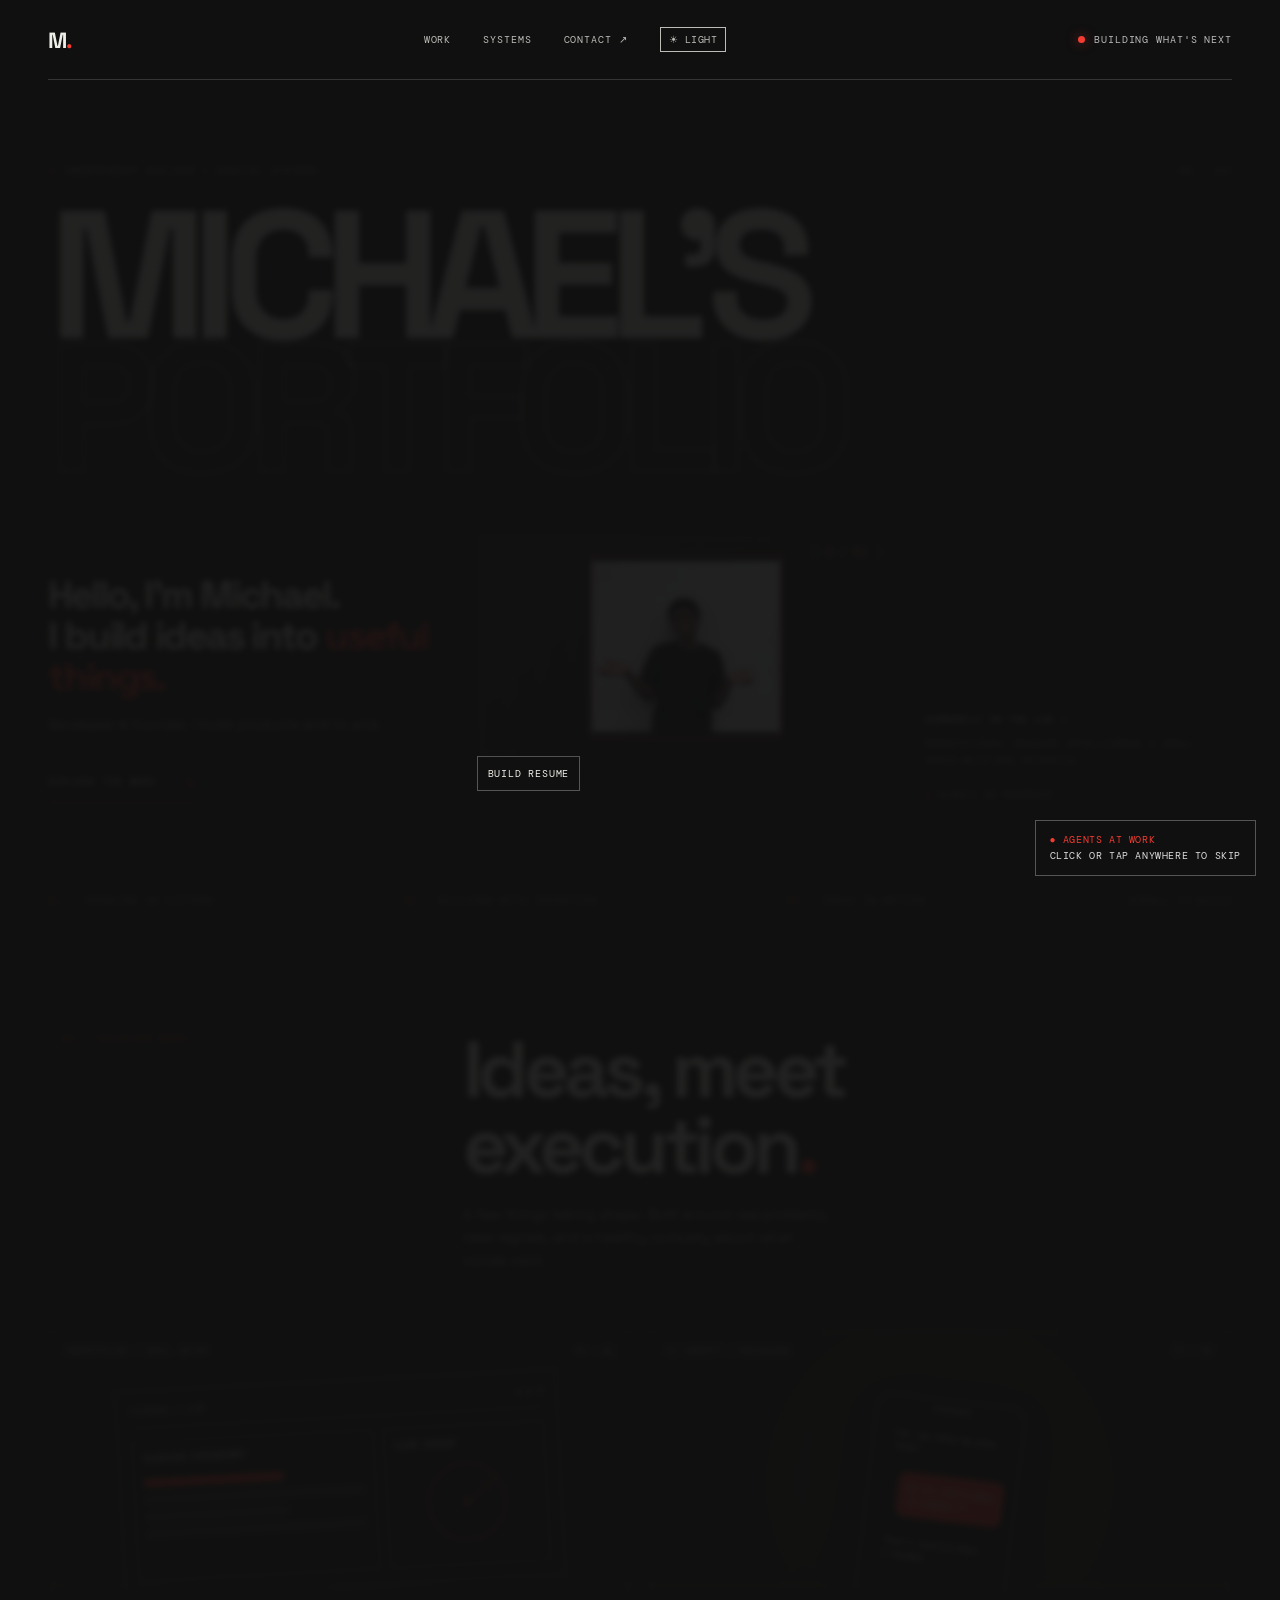
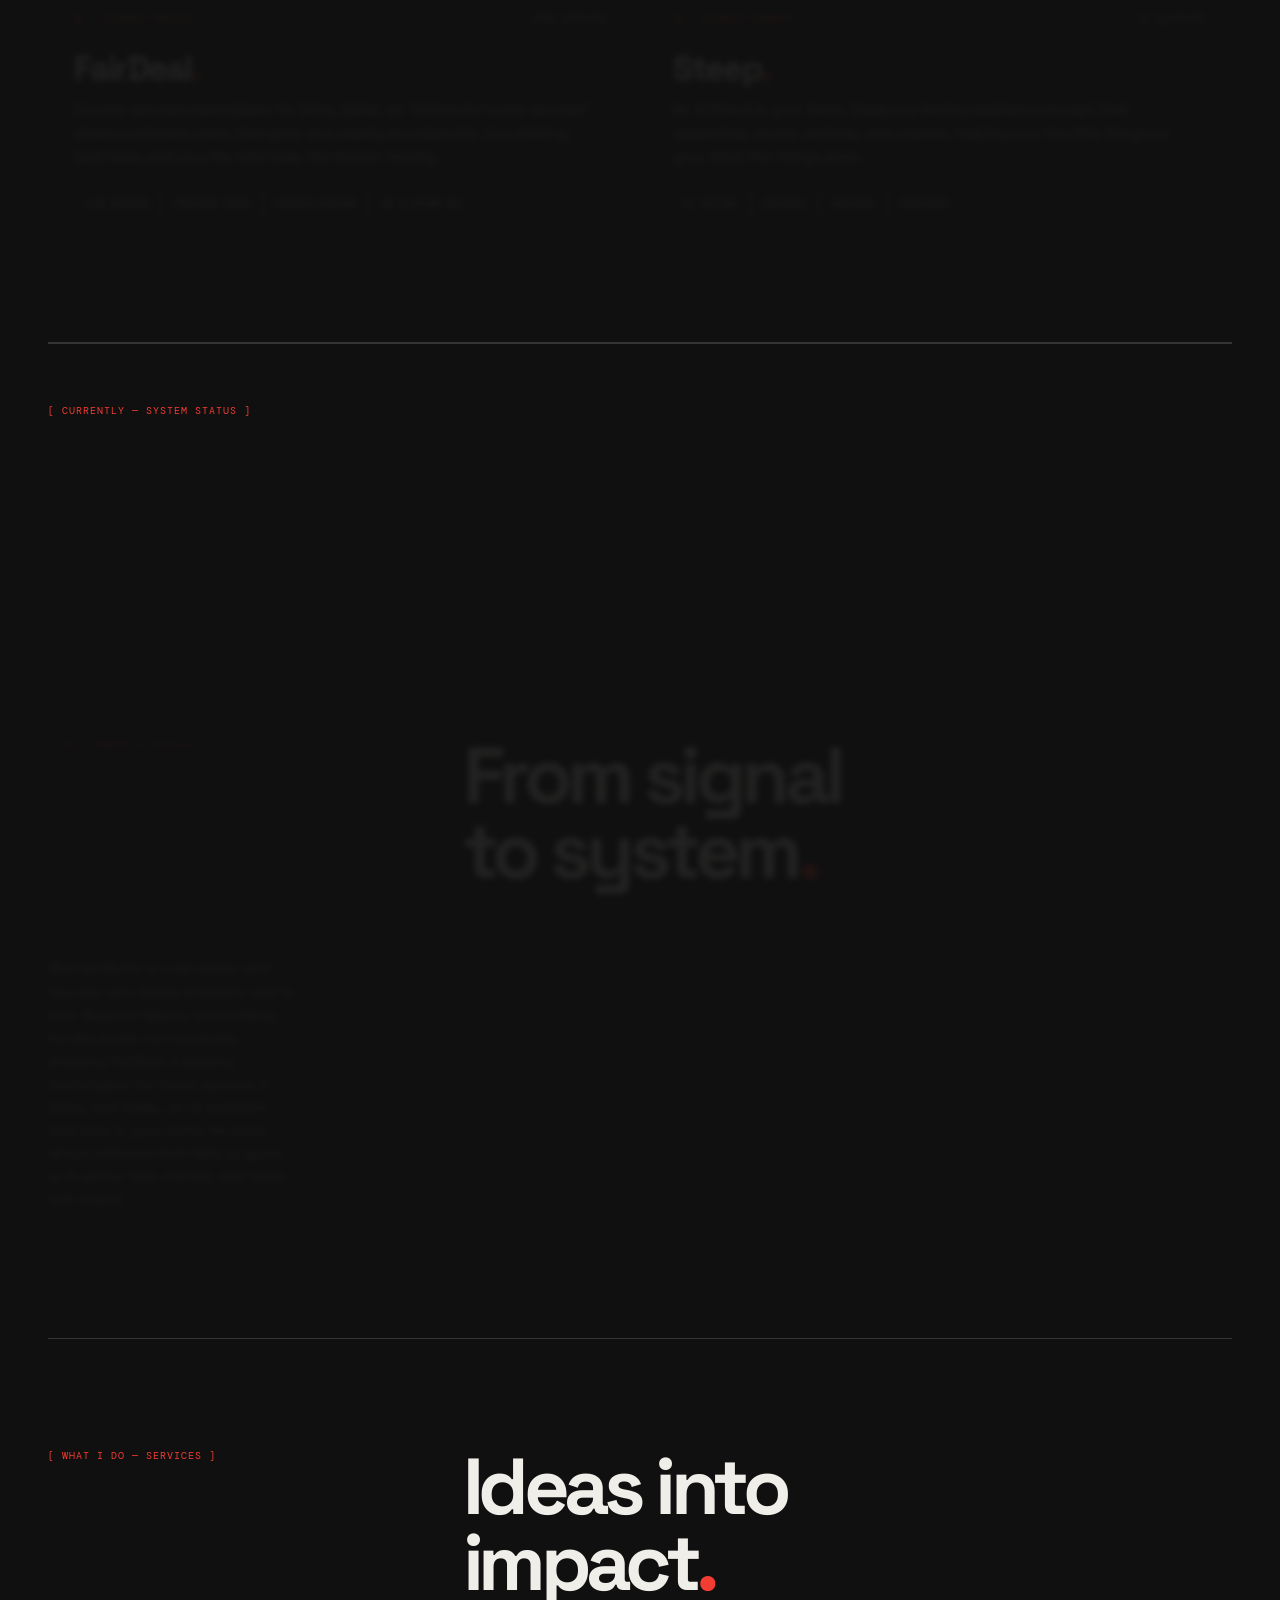
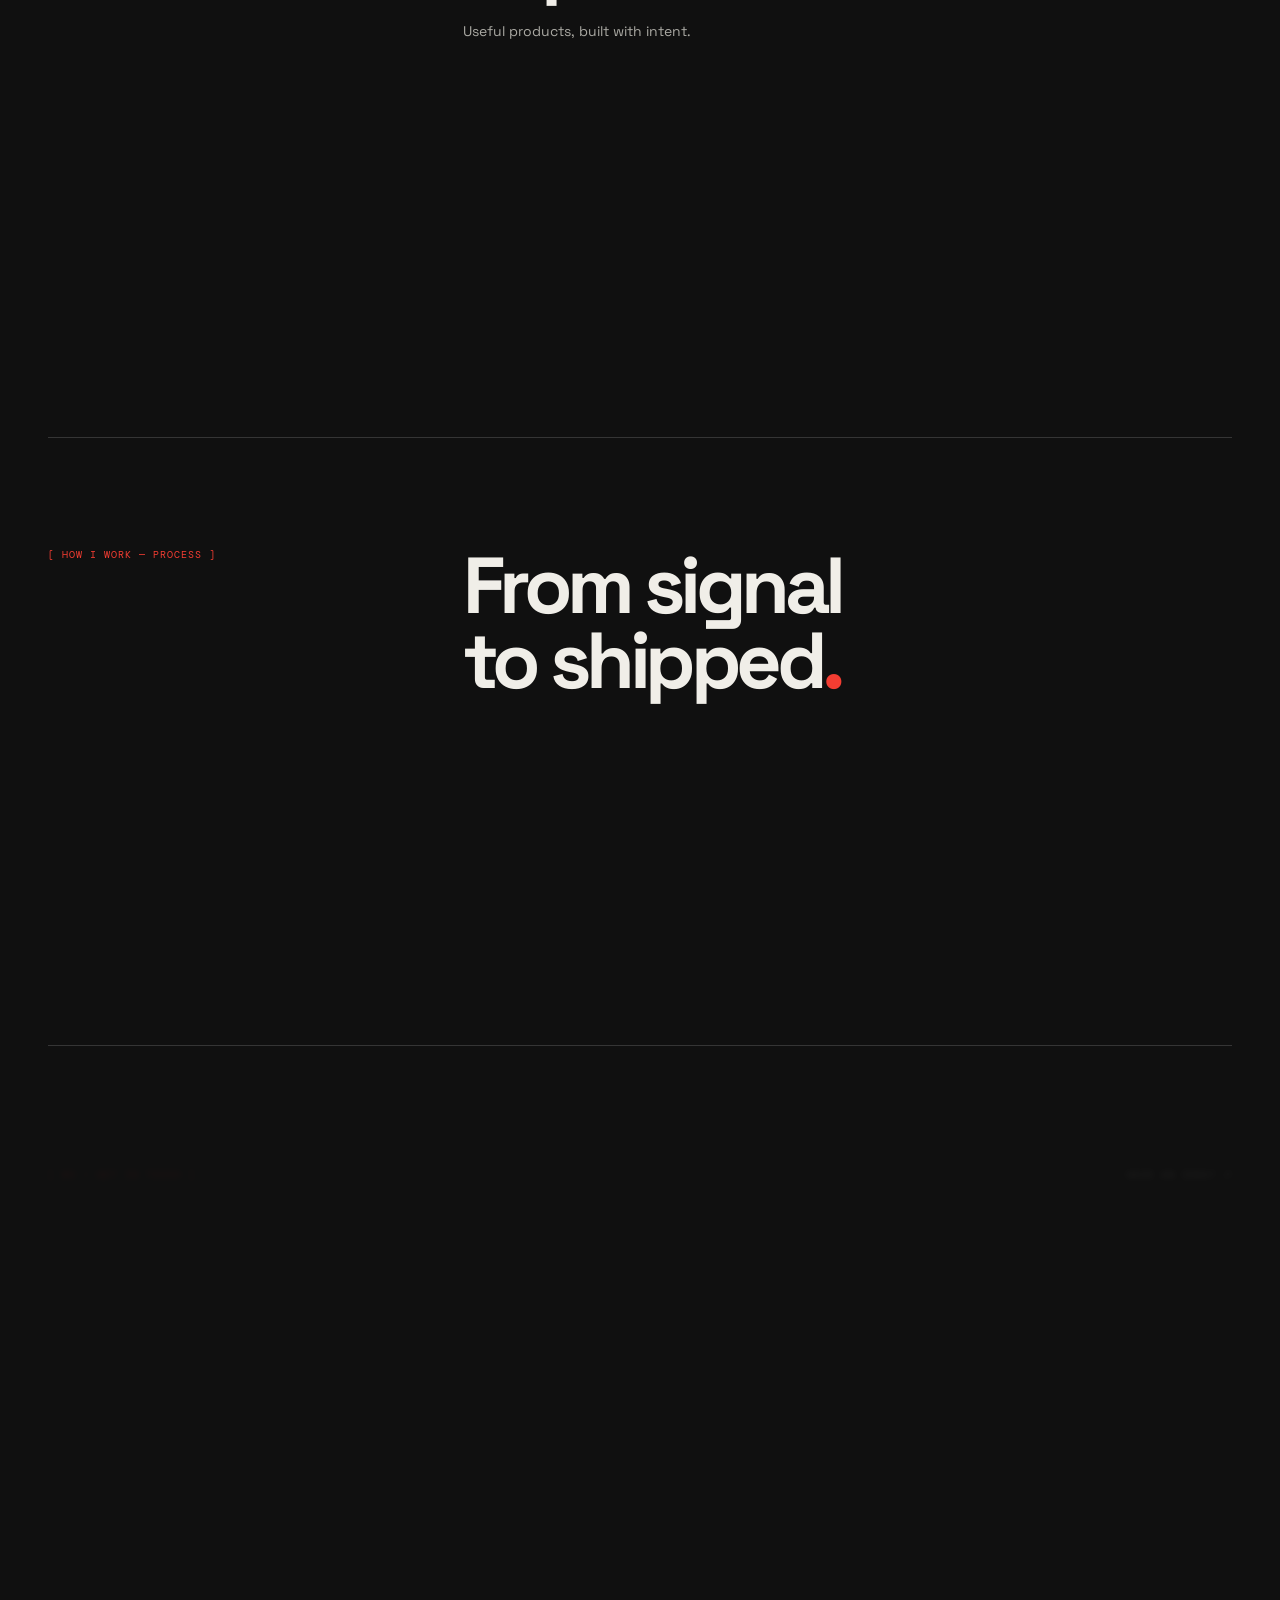
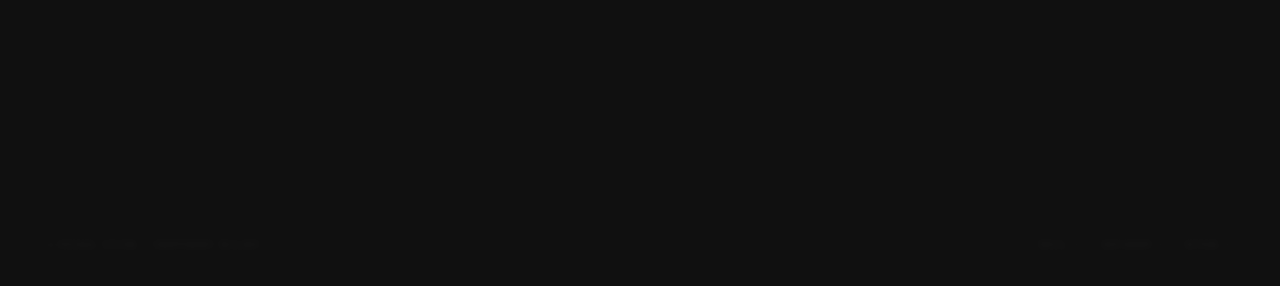
==== commit e2ba9d5c: "Keep selected work heading static" ====
--- a/index.html
+++ b/index.html
@@ -22,7 +22,7 @@
 <script>
 if(!matchMedia('(prefers-reduced-motion: reduce)').matches)document.body.classList.add('intro');addEventListener('pageshow',()=>{window.__portfolioResetTop();(()=>{const items=[...document.querySelectorAll('[data-build]')];const reduce=matchMedia('(prefers-reduced-motion: reduce)').matches;if(reduce){document.documentElement.dataset.buildStatus='complete';return}const touch=matchMedia('(pointer: coarse)').matches;const duration=touch?4400:9200;document.body.classList.add('intro');document.documentElement.dataset.buildStatus='running';const layer=document.createElement('div');layer.className='build-layer';layer.setAttribute('aria-hidden','true');layer.innerHTML='<div class="selection"></div><div class="build-hud" role="button"><b>● AGENTS AT WORK</b><br>Click or tap anywhere to skip</div>';document.body.append(layer);const selection=layer.querySelector('.selection');const colors=['#f33d32','#e8dc5b','#8fd4ba','#a8a3ff'];let agents=colors.map((color,i)=>{const el=document.createElement('div');el.className='agent';el.innerHTML='<svg width="18" height="22" viewBox="0 0 18 22" aria-hidden="true"><path d="M1 1v16l4-4 3.5 7 3-1.5-3.5-7H15z" fill="'+color+'" stroke="#101010" stroke-width="1.2"/></svg><span class="agent-label" style="background:'+color+'">agent-0'+(i+1)+'</span>';layer.append(el);return el});let timers=[];let finished=false;function later(fn,ms){timers.push(setTimeout(fn,ms))}function finish(){if(finished)return;finished=true;timers.forEach(clearTimeout);items.forEach(el=>el.classList.add('built'));document.body.classList.remove('intro');layer.remove();document.documentElement.dataset.buildStatus='complete';window.removeEventListener('pointerdown',skip);window.removeEventListener('keydown',onKey)}function skip(e){if(e.type==='pointerdown')finish()}function onKey(e){if(e.key==='Escape'||e.key==='Enter'||e.key===' '){finish()}}window.addEventListener('pointerdown',skip,{once:true});window.addEventListener('keydown',onKey);const visible=items.filter(el=>el.getBoundingClientRect().top<innerHeight-20);const anchors=visible.slice(0,6);agents.forEach((el,i)=>{const startX=i%2?innerWidth+100:-110,startY=(i+1)*innerHeight/5;el.animate([{transform:`translate(${startX}px,${startY}px)`,opacity:0},{transform:`translate(${innerWidth*(.2+i*.17)}px,${innerHeight*(.25+i*.11)}px)`,opacity:1,offset:.24},{transform:`translate(${innerWidth*(.68-i*.11)}px,${innerHeight*(.55-i*.06)}px)`,opacity:1,offset:.65},{transform:`translate(${i%2?-100:innerWidth+100}px,${innerHeight*.8}px)`,opacity:0}],{duration,easing:'ease-in-out',fill:'forwards'})});anchors.forEach((el,i)=>later(()=>{const r=el.getBoundingClientRect();selection.style.cssText=`left:${Math.max(0,r.left-3)}px;top:${Math.max(0,r.top-3)}px;width:${Math.min(innerWidth,r.width+6)}px;height:${r.height+6}px;opacity:1;border-color:${colors[i%colors.length]}`;el.classList.add('built');later(()=>selection.style.opacity=0,380)},Math.round((i+1)*duration/(anchors.length+2))));later(()=>items.forEach(el=>el.classList.add('built')),duration-800);later(finish,duration);})();},{once:true});
 </script></body></html>
-<style>.drag-crew{position:fixed;inset:0;z-index:9998;overflow:hidden;pointer-events:none}.drag-crew *{pointer-events:none}.drag-cursor{position:absolute;top:0;left:0;will-change:transform;transition:none}.drag-cursor svg{display:block;filter:drop-shadow(0 1px 2px #000)}.drag-cursor span{position:absolute;left:15px;top:15px;padding:3px 5px;color:#111;font:9px var(--mono);white-space:nowrap}.drag-release{position:absolute;left:0;top:0;border:1px solid #e8dc5b;box-shadow:0 0 0 1px #0006;opacity:0;pointer-events:none;will-change:transform,opacity}.drag-release:before,.drag-release:after{content:'';position:absolute;width:6px;height:6px;background:#e8dc5b;top:-3px;left:-3px}.drag-release:after{top:auto;left:auto;right:-3px;bottom:-3px}.drag-ready .drag-pending{opacity:0}.drag-ready .drag-moving{opacity:1;pointer-events:none;will-change:transform;box-shadow:0 18px 32px #000a;transition:none!important;position:relative;z-index:3}@media(pointer:coarse){.drag-cursor{transition-duration:.08s}.drag-cursor span{font-size:8px}}</style><script>(function(){if(matchMedia('(prefers-reduced-motion: reduce)').matches)return;const root=document.documentElement,touch=matchMedia('(pointer: coarse)').matches,groups=[...document.querySelectorAll('#work .section-head h2,#work .project,#currently .now-board,#systems .matrix-row,.service-card,.process-step,#contact .contact-title,#contact .contact-bottom,footer')],colors=['#f33d32','#e8dc5b','#8fd4ba','#a8a3ff'];let layer,markLayer,observer,queue=[],moving=[],marks=[],running=false,lastScroll=-Infinity,next=0,seq=0,failed=false,scrollDir=0,previousY=scrollY,scrollFrame=false;function rescue(){failed=true;root.classList.remove('drag-ready');groups.forEach(e=>{e.classList.remove('drag-pending','drag-moving');e.style.transform='';e.dataset.dragState='built'});if(observer)observer.disconnect();if(layer)layer.remove();if(markLayer)markLayer.remove()}window.addEventListener('error',rescue,{once:true});try{if(!('IntersectionObserver'in window))return;layer=document.createElement('div');layer.className='drag-crew';layer.setAttribute('aria-hidden','true');const cursors=colors.map((c,i)=>{const e=document.createElement('div');e.className='drag-cursor';e.innerHTML='<svg width="18" height="22" viewBox="0 0 18 22"><path d="M1 1v16l4-4 3.5 7 3-1.5-3.5-7H15z" fill="'+c+'" stroke="#101010" stroke-width="1.2"/></svg><span style="background:'+c+'">agent-0'+(i+1)+'</span>';e.style.transform='translate3d('+(i%2?innerWidth+110:-110)+'px,'+(innerHeight*(.2+i*.16))+'px,0)';layer.append(e);return e});markLayer=document.createElement('div');markLayer.style.cssText='position:fixed;inset:0;z-index:9998;overflow:hidden;pointer-events:none';markLayer.setAttribute('aria-hidden','true');document.body.append(markLayer,layer);groups.forEach(e=>{e.dataset.dragGroup='';if(e.getBoundingClientRect().top>=innerHeight){e.dataset.dragState='pending';e.classList.add('drag-pending')}else e.dataset.dragState='built'});function schedule(){if(!running&&!failed){running=true;requestAnimationFrame(frame)}}function frame(now){try{running=false;if(failed)return;const active=scrollDir>0&&now-lastScroll<100;scrollFrame=false;let fresh=[];if(queue.length&&now>=next){const el=queue.shift();if(el.dataset.dragState==='queued'){const r=el.getBoundingClientRect(),i=seq++%4,side=i%2?1:-1;const ghost=el.cloneNode(true);ghost.removeAttribute('id');ghost.querySelectorAll('[id]').forEach(n=>n.removeAttribute('id'));ghost.classList.remove('drag-pending');ghost.classList.add('drag-moving');Object.assign(ghost.style,{position:'absolute',left:'0',top:'0',margin:'0',width:r.width+'px',height:r.height+'px'});markLayer.append(ghost);fresh.push({el,ghost,i,side,x:r.left,y:r.top+scrollY,w:r.width,h:r.height,dx:side<0?-r.right-30:innerWidth-r.left+30,start:now,duration:touch?1000:1200});next=now+(touch?360:400)}}for(const m of fresh){m.el.dataset.dragState='dragging';moving.push(m)}const occupied={};for(let k=moving.length-1;k>=0;k--){const m=moving[k],p=Math.min(1,(now-m.start)/m.duration),ease=1-Math.pow(1-p,3),x=m.dx*(1-ease),rot=m.side*3*(1-p);const lift=p<.76?-6*ease:-6*(1-(p-.76)/.24)+2*Math.sin((p-.76)/.24*Math.PI);m.ghost.style.transform='translate3d('+(m.x+x)+'px,'+(m.y-scrollY+lift)+'px,0) rotate('+rot+'deg)';occupied[m.i]=[Math.max(2,Math.min(innerWidth-70,m.x+x+10)),Math.max(3,Math.min(innerHeight-28,m.y-scrollY+lift+10))];if(p>=1){m.ghost.remove();m.el.classList.remove('drag-pending');m.el.dataset.dragState='built';moving.splice(k,1)}}for(let k=marks.length-1;k>=0;k--){const m=marks[k];if(now>=m.until){m.el.remove();marks.splice(k,1)}else{m.el.style.opacity=String(Math.sin(Math.PI*(now-m.started)/(m.until-m.started)));m.el.style.transform='translate3d('+m.x+'px,'+(m.y-scrollY)+'px,0)'}}cursors.forEach((c,i)=>{const point=occupied[i];let x,y;if(point){x=point[0];y=point[1]}else if(active&&queue.length){x=i%2?innerWidth-90:12;y=innerHeight*(.22+i*.14)}else{x=i%2?innerWidth+110:-110;y=innerHeight*(.22+i*.14)}if(!point&&Number.isFinite(c.px)){const a=1-Math.exp(-Math.min(64,now-(c.pt||now))/130);x=c.px+(x-c.px)*a;y=c.py+(y-c.py)*a}c.px=x;c.py=y;c.pt=now;c.style.transform='translate3d('+x+'px,'+y+'px,0)'});layer.dataset.active=active&&(moving.length||queue.length||fresh.length)?'true':'false';if(queue.length||moving.length||marks.length||active)schedule()}catch(e){rescue()}}function start(){observer=new IntersectionObserver(entries=>{for(const entry of entries){const e=entry.target;if(entry.isIntersecting&&e.dataset.dragState==='pending'){if(scrollDir<0){e.classList.remove('drag-pending');e.dataset.dragState='built';observer.unobserve(e);continue}e.dataset.dragState='queued';queue.push(e);observer.unobserve(e);setTimeout(()=>{if(e.dataset.dragState==='queued'||e.dataset.dragState==='dragging'){e.classList.remove('drag-pending','drag-moving');e.style.transform='';e.dataset.dragState='built';queue=queue.filter(x=>x!==e);moving=moving.filter(x=>{if(x.el===e){x.ghost.remove();return false}return true})}},2500+groups.length*(touch?360:400))}}if(queue.length)schedule()});groups.filter(e=>e.dataset.dragState==='pending').forEach(e=>observer.observe(e));window.addEventListener('scroll',()=>{const y=scrollY;scrollDir=Math.sign(y-previousY);previousY=y;scrollFrame=scrollDir>0;lastScroll=performance.now();if(scrollDir<0){layer.dataset.active='false';for(const e of queue){e.classList.remove('drag-pending','drag-moving');e.style.transform='';e.dataset.dragState='built'}queue=[]}schedule()},{passive:true})}root.classList.add('drag-ready');if(document.body.classList.contains('intro')){const watcher=new MutationObserver(()=>{if(!document.body.classList.contains('intro')){watcher.disconnect();start()}});watcher.observe(document.body,{attributes:true,attributeFilter:['class']})}else start()}catch(e){rescue()}})();</script>
+<style>.drag-crew{position:fixed;inset:0;z-index:9998;overflow:hidden;pointer-events:none}.drag-crew *{pointer-events:none}.drag-cursor{position:absolute;top:0;left:0;will-change:transform;transition:none}.drag-cursor svg{display:block;filter:drop-shadow(0 1px 2px #000)}.drag-cursor span{position:absolute;left:15px;top:15px;padding:3px 5px;color:#111;font:9px var(--mono);white-space:nowrap}.drag-release{position:absolute;left:0;top:0;border:1px solid #e8dc5b;box-shadow:0 0 0 1px #0006;opacity:0;pointer-events:none;will-change:transform,opacity}.drag-release:before,.drag-release:after{content:'';position:absolute;width:6px;height:6px;background:#e8dc5b;top:-3px;left:-3px}.drag-release:after{top:auto;left:auto;right:-3px;bottom:-3px}.drag-ready .drag-pending{opacity:0}.drag-ready .drag-moving{opacity:1;pointer-events:none;will-change:transform;box-shadow:0 18px 32px #000a;transition:none!important;position:relative;z-index:3}@media(pointer:coarse){.drag-cursor{transition-duration:.08s}.drag-cursor span{font-size:8px}}</style><script>(function(){if(matchMedia('(prefers-reduced-motion: reduce)').matches)return;const root=document.documentElement,touch=matchMedia('(pointer: coarse)').matches,groups=[...document.querySelectorAll('#work .project,#currently .now-board,#systems .matrix-row,.service-card,.process-step,#contact .contact-title,#contact .contact-bottom,footer')],colors=['#f33d32','#e8dc5b','#8fd4ba','#a8a3ff'];let layer,markLayer,observer,queue=[],moving=[],marks=[],running=false,lastScroll=-Infinity,next=0,seq=0,failed=false,scrollDir=0,previousY=scrollY,scrollFrame=false;function rescue(){failed=true;root.classList.remove('drag-ready');groups.forEach(e=>{e.classList.remove('drag-pending','drag-moving');e.style.transform='';e.dataset.dragState='built'});if(observer)observer.disconnect();if(layer)layer.remove();if(markLayer)markLayer.remove()}window.addEventListener('error',rescue,{once:true});try{if(!('IntersectionObserver'in window))return;layer=document.createElement('div');layer.className='drag-crew';layer.setAttribute('aria-hidden','true');const cursors=colors.map((c,i)=>{const e=document.createElement('div');e.className='drag-cursor';e.innerHTML='<svg width="18" height="22" viewBox="0 0 18 22"><path d="M1 1v16l4-4 3.5 7 3-1.5-3.5-7H15z" fill="'+c+'" stroke="#101010" stroke-width="1.2"/></svg><span style="background:'+c+'">agent-0'+(i+1)+'</span>';e.style.transform='translate3d('+(i%2?innerWidth+110:-110)+'px,'+(innerHeight*(.2+i*.16))+'px,0)';layer.append(e);return e});markLayer=document.createElement('div');markLayer.style.cssText='position:fixed;inset:0;z-index:9998;overflow:hidden;pointer-events:none';markLayer.setAttribute('aria-hidden','true');document.body.append(markLayer,layer);groups.forEach(e=>{e.dataset.dragGroup='';if(e.getBoundingClientRect().top>=innerHeight){e.dataset.dragState='pending';e.classList.add('drag-pending')}else e.dataset.dragState='built'});function schedule(){if(!running&&!failed){running=true;requestAnimationFrame(frame)}}function frame(now){try{running=false;if(failed)return;const active=scrollDir>0&&now-lastScroll<100;scrollFrame=false;let fresh=[];if(queue.length&&now>=next){const el=queue.shift();if(el.dataset.dragState==='queued'){const r=el.getBoundingClientRect(),i=seq++%4,side=i%2?1:-1;const ghost=el.cloneNode(true);ghost.removeAttribute('id');ghost.querySelectorAll('[id]').forEach(n=>n.removeAttribute('id'));ghost.classList.remove('drag-pending');ghost.classList.add('drag-moving');Object.assign(ghost.style,{position:'absolute',left:'0',top:'0',margin:'0',width:r.width+'px',height:r.height+'px'});markLayer.append(ghost);fresh.push({el,ghost,i,side,x:r.left,y:r.top+scrollY,w:r.width,h:r.height,dx:side<0?-r.right-30:innerWidth-r.left+30,start:now,duration:touch?1000:1200});next=now+(touch?360:400)}}for(const m of fresh){m.el.dataset.dragState='dragging';moving.push(m)}const occupied={};for(let k=moving.length-1;k>=0;k--){const m=moving[k],p=Math.min(1,(now-m.start)/m.duration),ease=1-Math.pow(1-p,3),x=m.dx*(1-ease),rot=m.side*3*(1-p);const lift=p<.76?-6*ease:-6*(1-(p-.76)/.24)+2*Math.sin((p-.76)/.24*Math.PI);m.ghost.style.transform='translate3d('+(m.x+x)+'px,'+(m.y-scrollY+lift)+'px,0) rotate('+rot+'deg)';occupied[m.i]=[Math.max(2,Math.min(innerWidth-70,m.x+x+10)),Math.max(3,Math.min(innerHeight-28,m.y-scrollY+lift+10))];if(p>=1){m.ghost.remove();m.el.classList.remove('drag-pending');m.el.dataset.dragState='built';moving.splice(k,1)}}for(let k=marks.length-1;k>=0;k--){const m=marks[k];if(now>=m.until){m.el.remove();marks.splice(k,1)}else{m.el.style.opacity=String(Math.sin(Math.PI*(now-m.started)/(m.until-m.started)));m.el.style.transform='translate3d('+m.x+'px,'+(m.y-scrollY)+'px,0)'}}cursors.forEach((c,i)=>{const point=occupied[i];let x,y;if(point){x=point[0];y=point[1]}else if(active&&queue.length){x=i%2?innerWidth-90:12;y=innerHeight*(.22+i*.14)}else{x=i%2?innerWidth+110:-110;y=innerHeight*(.22+i*.14)}if(!point&&Number.isFinite(c.px)){const a=1-Math.exp(-Math.min(64,now-(c.pt||now))/130);x=c.px+(x-c.px)*a;y=c.py+(y-c.py)*a}c.px=x;c.py=y;c.pt=now;c.style.transform='translate3d('+x+'px,'+y+'px,0)'});layer.dataset.active=active&&(moving.length||queue.length||fresh.length)?'true':'false';if(queue.length||moving.length||marks.length||active)schedule()}catch(e){rescue()}}function start(){observer=new IntersectionObserver(entries=>{for(const entry of entries){const e=entry.target;if(entry.isIntersecting&&e.dataset.dragState==='pending'){if(scrollDir<0){e.classList.remove('drag-pending');e.dataset.dragState='built';observer.unobserve(e);continue}e.dataset.dragState='queued';queue.push(e);observer.unobserve(e);setTimeout(()=>{if(e.dataset.dragState==='queued'||e.dataset.dragState==='dragging'){e.classList.remove('drag-pending','drag-moving');e.style.transform='';e.dataset.dragState='built';queue=queue.filter(x=>x!==e);moving=moving.filter(x=>{if(x.el===e){x.ghost.remove();return false}return true})}},2500+groups.length*(touch?360:400))}}if(queue.length)schedule()});groups.filter(e=>e.dataset.dragState==='pending').forEach(e=>observer.observe(e));window.addEventListener('scroll',()=>{const y=scrollY;scrollDir=Math.sign(y-previousY);previousY=y;scrollFrame=scrollDir>0;lastScroll=performance.now();if(scrollDir<0){layer.dataset.active='false';for(const e of queue){e.classList.remove('drag-pending','drag-moving');e.style.transform='';e.dataset.dragState='built'}queue=[]}schedule()},{passive:true})}root.classList.add('drag-ready');if(document.body.classList.contains('intro')){const watcher=new MutationObserver(()=>{if(!document.body.classList.contains('intro')){watcher.disconnect();start()}});watcher.observe(document.body,{attributes:true,attributeFilter:['class']})}else start()}catch(e){rescue()}})();</script>
 
 <style>.drag-release{border-color:var(--red)!important}.drag-release:before,.drag-release:after{background:var(--red)}</style>
 <style>.drag-release{border-color:#e9e8df!important;box-shadow:0 0 0 1px #0006,0 0 8px #e9e8df55}.drag-release:before,.drag-release:after{background:#e9e8df}</style>
